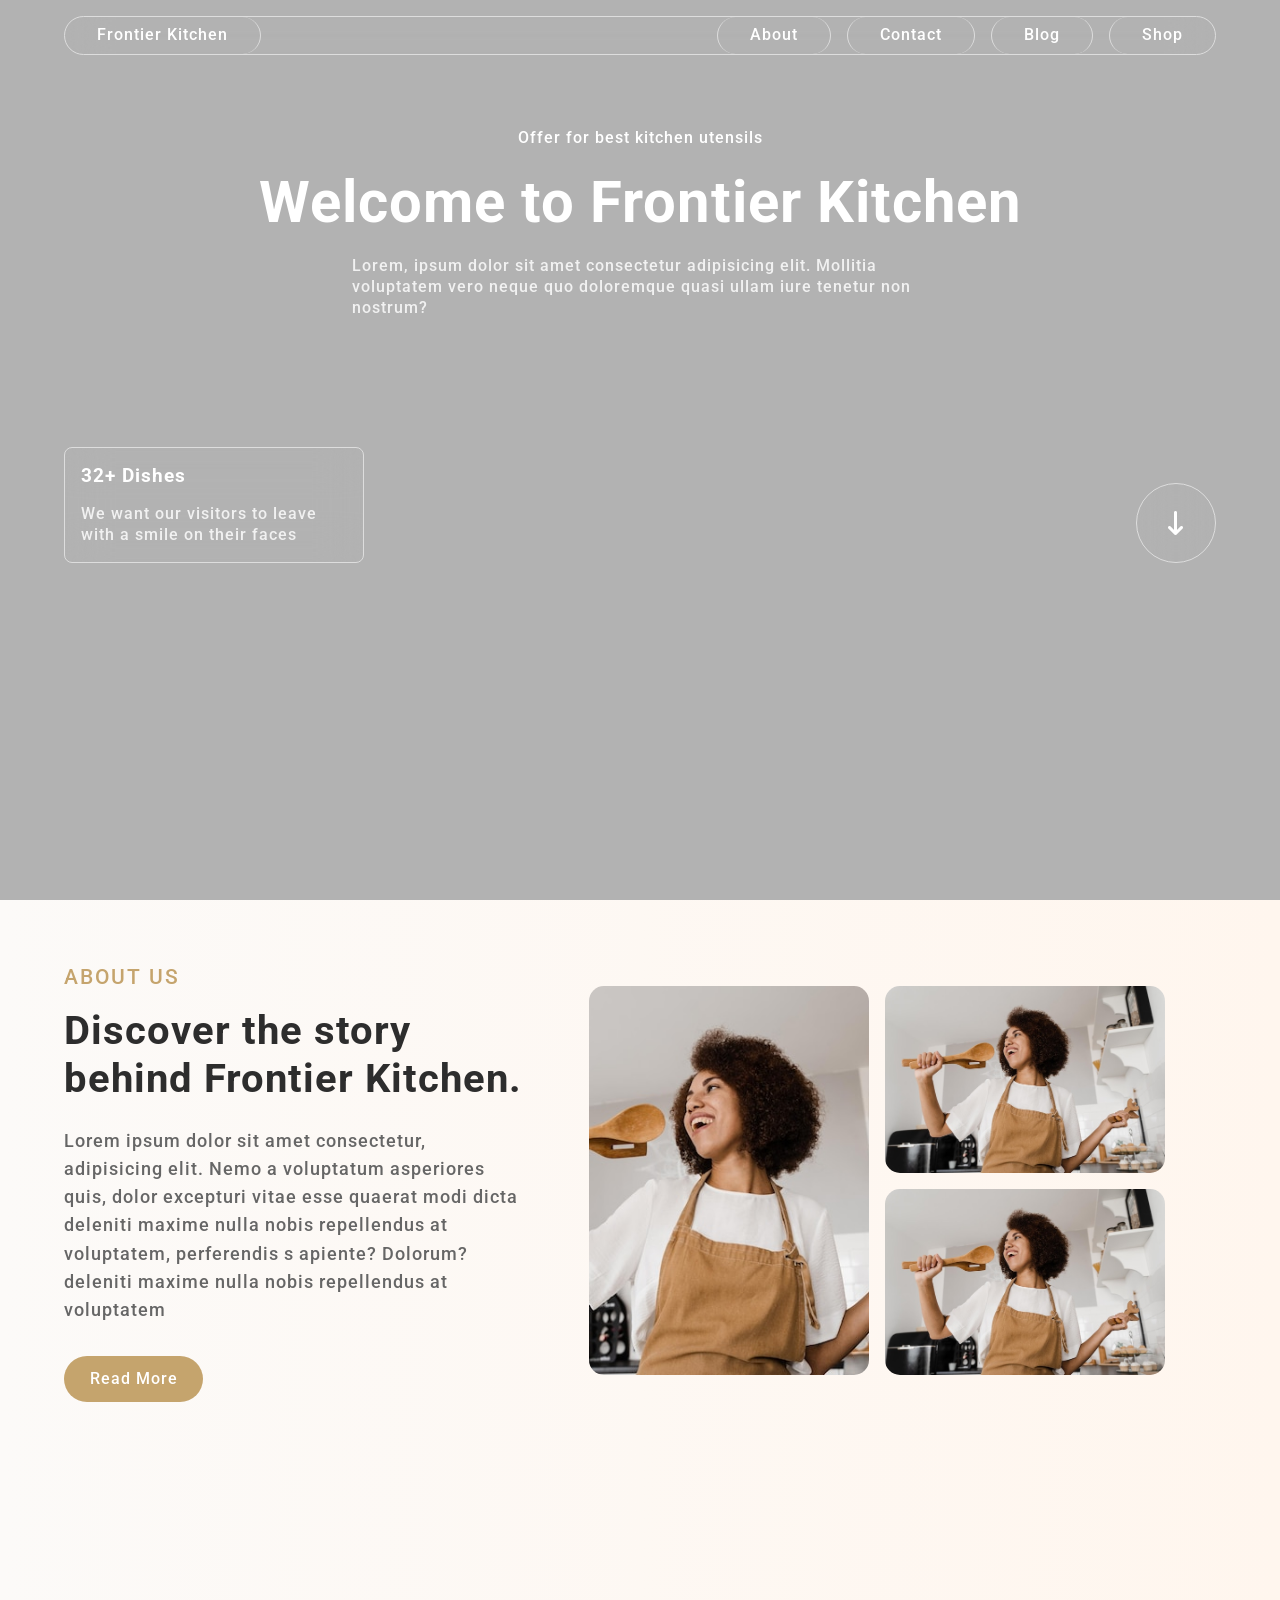
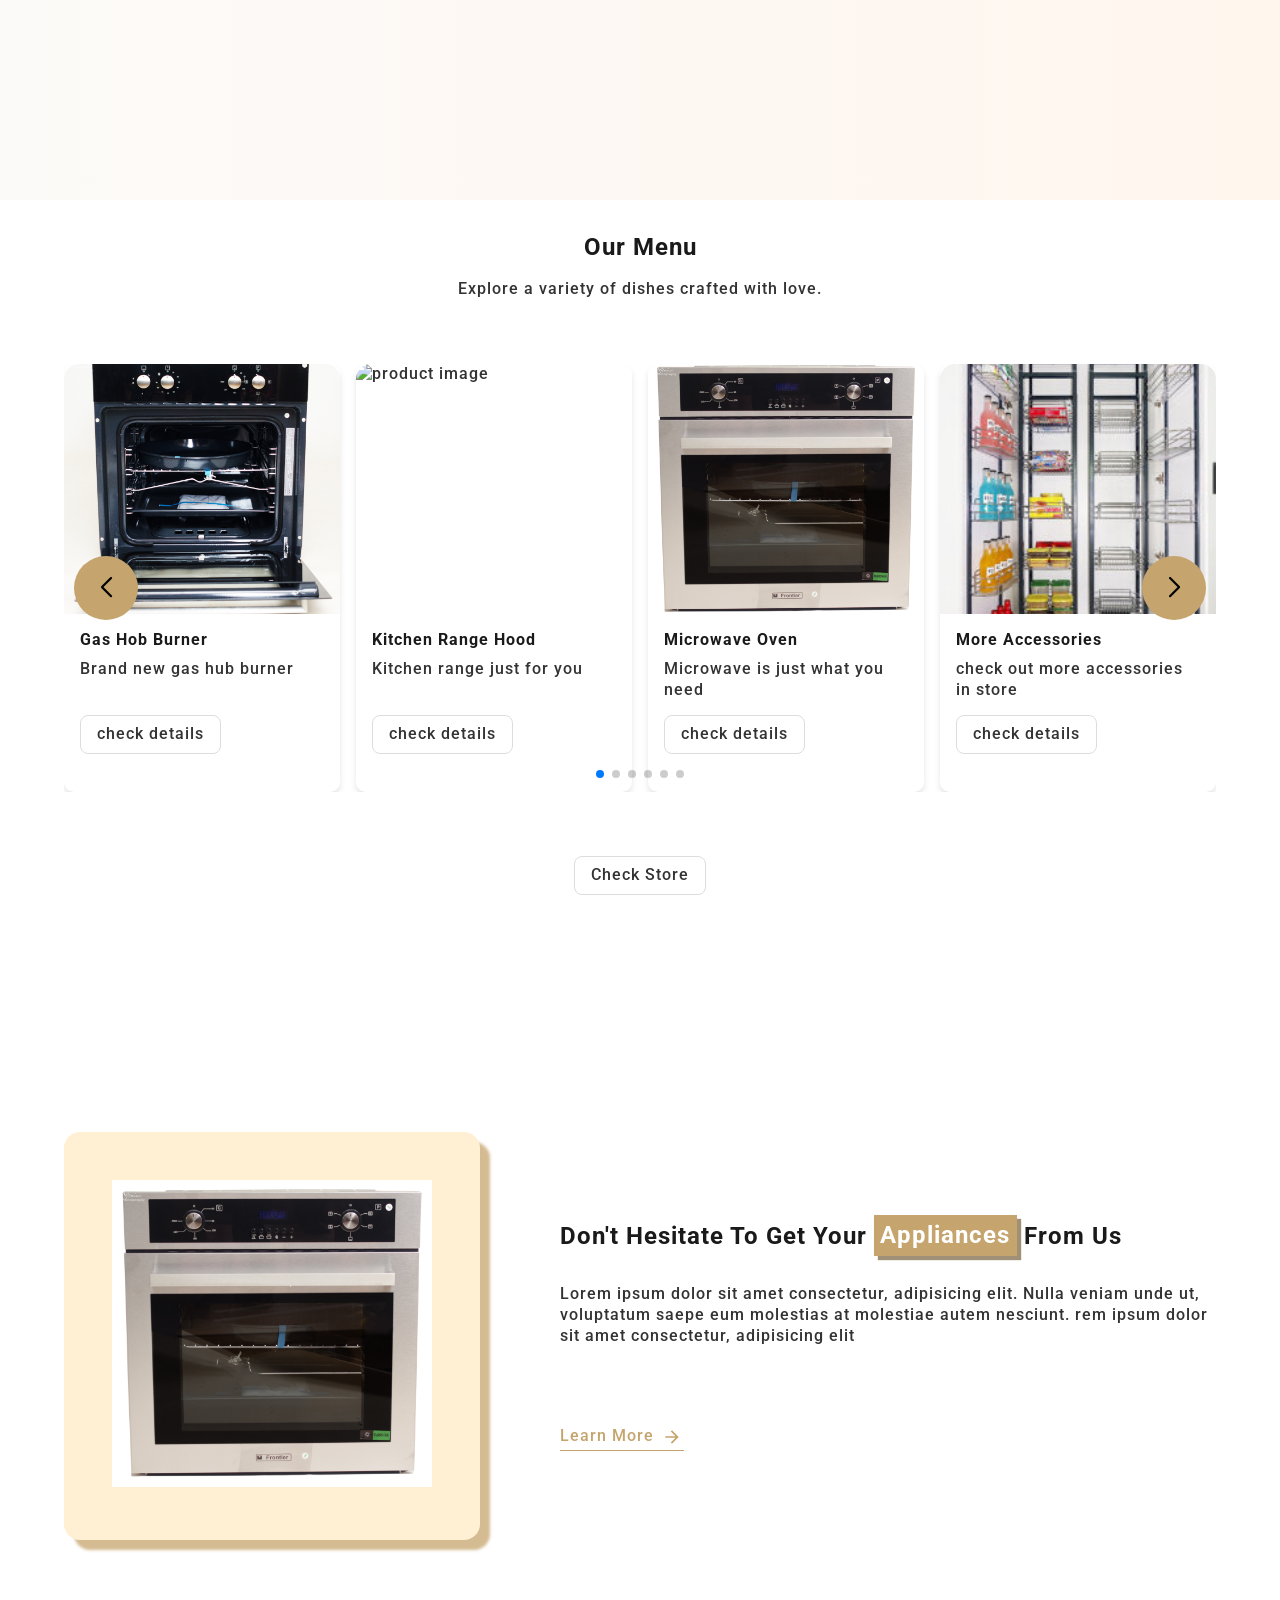
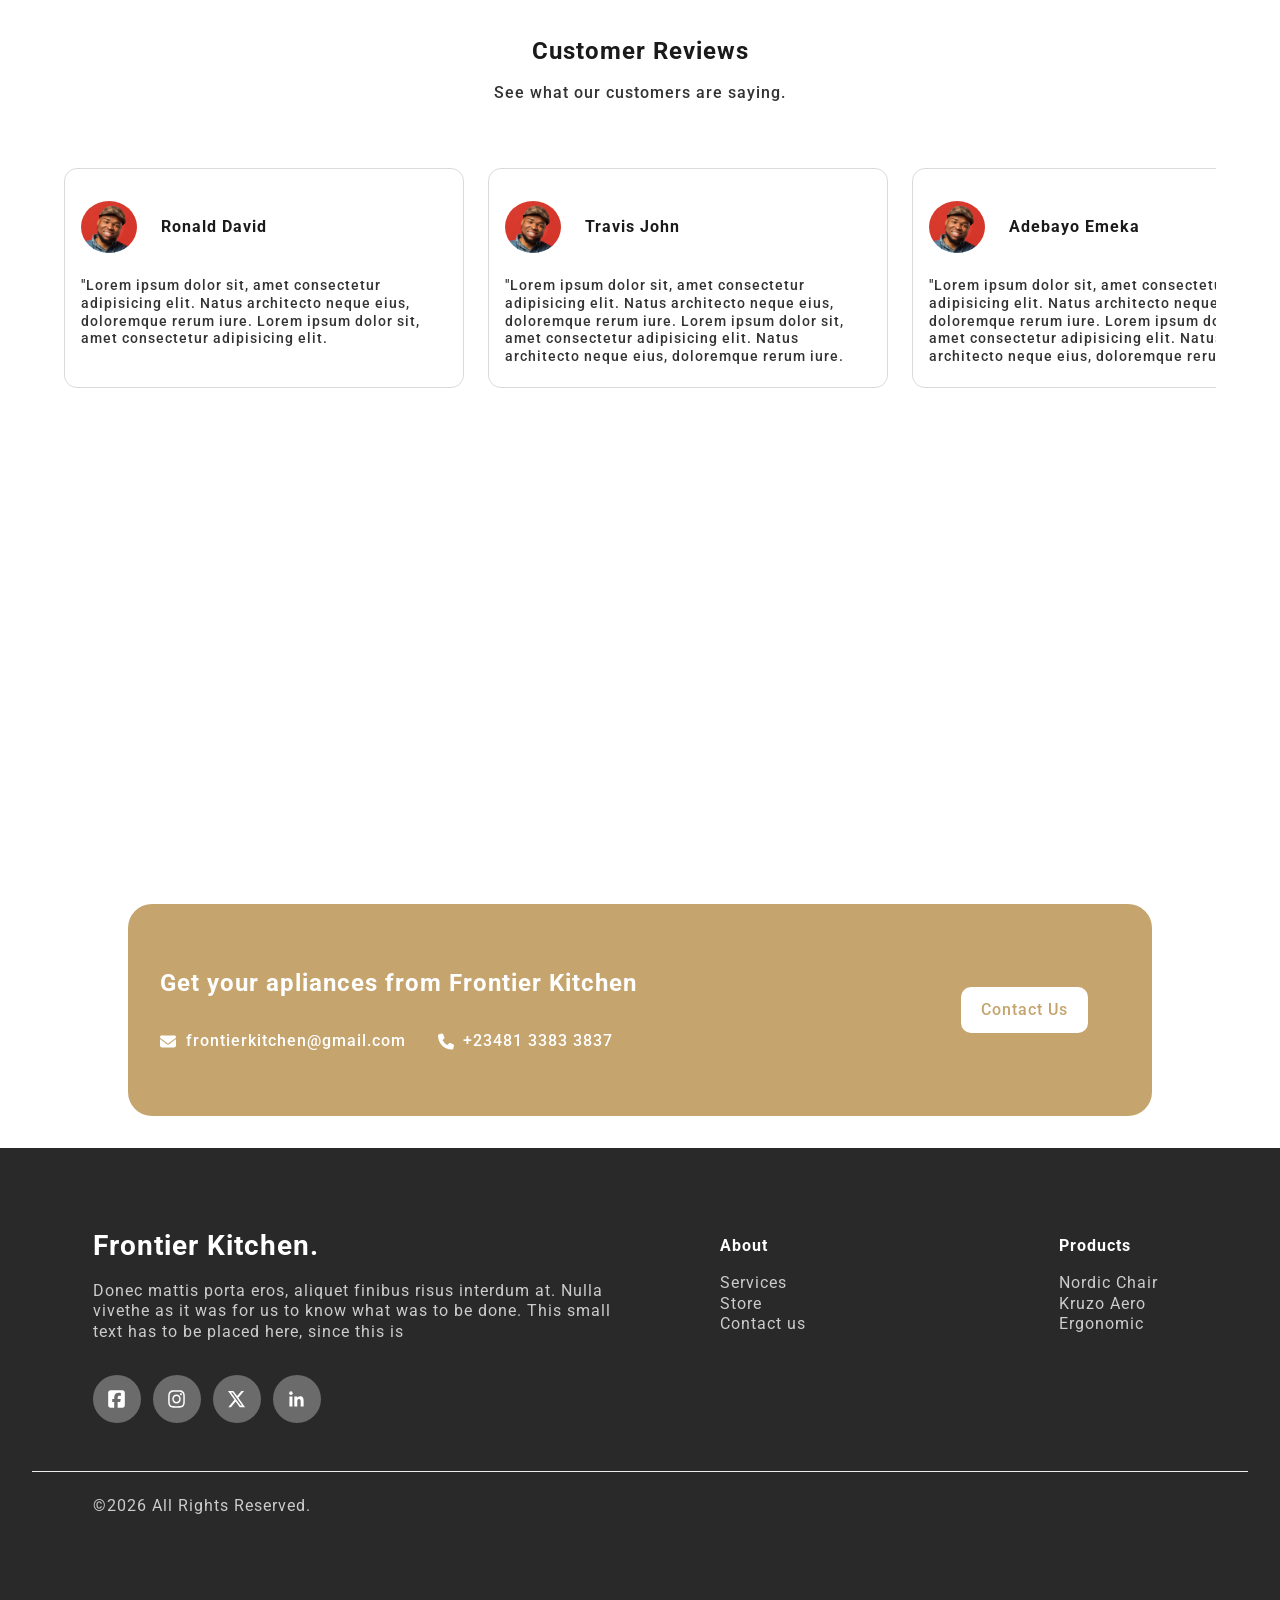
==== index.html @ df3591d7 "/" ====
<!DOCTYPE html>
<html lang="en">

<head>
  <meta charset="UTF-8" />
  <meta name="viewport" content="width=device-width, initial-scale=1.0" />
  <title>Frontier Kitchen</title>

  <link rel="stylesheet" href="https://cdnjs.cloudflare.com/ajax/libs/font-awesome/6.6.0/css/all.min.css" />
  <link rel="stylesheet" href="https://cdn.jsdelivr.net/npm/swiper@10/swiper-bundle.min.css" />
  <link rel="stylesheet" href="css/main.css" />
</head>

<body>
  <!-- Header Section -->
  <header id="header">
    <div class="container">
      <div class="logo">Frontier Kitchen</div>

      <ul class="nav">
        <li><a href="#">About</a></li>
        <li><a href="#">Contact</a></li>
        <li><a href="#">Blog</a></li>
        <li><a href="#">Shop</a></li>
      </ul>

      <div class="menu_btn"><i class="fas fa-bars"></i></div>
    </div>
  </header>

  <!-- Hero Section -->
  <section id="hero">
    <div class="container">
      <span>Offer for best kitchen utensils</span>
      <h1>Welcome to Frontier Kitchen</h1>
      <p>Lorem, ipsum dolor sit amet consectetur adipisicing elit. Mollitia voluptatem vero neque quo doloremque quasi
        ullam iure tenetur non nostrum?</p>
    </div>

    <video class="hero_video" src="/assets/hero_video.mp4" autoplay loop muted></video>

    <div class="hero_bottom_fix">
      <div class="container">
        <div class="card">
          <h3>32+ Dishes</h3>
          <p>We want our visitors to leave with a smile on their faces</p>
        </div>

        <a href="#about" class="scroll_down">
          <i class="fas fa-arrow-down-long"></i>
        </a>
      </div>
    </div>
    </div>
  </section>

  <!-- About Us Section -->
  <section id="about">
    <div class="container about-box flex">
      <div class="about-info">
        <div class="heading_">
          <h2>About Us</h2>
          <h3>Discover the story behind Frontier Kitchen.</h3>
        </div>
        <p> Lorem ipsum dolor sit amet consectetur, adipisicing elit. Nemo a voluptatum
          asperiores quis, dolor excepturi vitae esse quaerat modi dicta
          deleniti maxime nulla nobis repellendus at voluptatem, perferendis s
          apiente? Dolorum? deleniti maxime nulla nobis repellendus at voluptatem </p>
        <a href="#" class="cta-btn">Read More</a>
      </div>
      <div class="about_img">
        <div class="img-container">
          <img src="assets/about-img.jpg" class="abt-1" alt="">
          <img src="assets/about-img.jpg" class="abt-2" alt="">
          <img src="assets/about-img.jpg" class="abt-3" alt="">
        </div>
      </div>
    </div>
  </section>

  <!-- First Menu Section -->
  <section id="menu">
    <div class="container">
      <div class="heading_section">
        <h2>Our Menu</h2>
        <p>Explore a variety of dishes crafted with love.</p>
        <span class="menu_line">
        </span>
      </div>

      <div class="swiper product_lists">
        <div class="swiper-wrapper">
          <div class="swiper-slide product">
            <div class="product_image">
              <img src="/assets/gashubburner.jpg" alt="product image">

            </div>
            <div class="product_details">
              <h4>gas hob burner</h4>
              <p>Brand new gas hub burner</p>
              <a href="#" class="btn">check details</a>
            </div>
          </div>
          <div class="swiper-slide product">
            <div class="product_image">
              <img src="/assets/kitchenranagehood.jpg" alt="product image">

            </div>
            <div class="product_details">
              <h4>kitchen range hood</h4>
              <p>Kitchen range just for you</p>
              <a href="#" class="btn">check details</a>
            </div>
          </div>
          <div class="swiper-slide product">
            <div class="product_image">
              <img src="/assets/microwaveoven.jpg" alt="product image">

            </div>
            <div class="product_details">
              <h4>microwave oven</h4>
              <p>Microwave is just what you need</p>
              <a href="#" class="btn">check details</a>
            </div>
          </div>
          <div class="swiper-slide product">
            <div class="product_image">
              <img src="/assets/moreaccessories.jpg" alt="product image">

            </div>
            <div class="product_details">
              <h4>More Accessories</h4>
              <p>check out more accessories in store</p>
              <a href="#" class="btn">check details</a>
            </div>
          </div>
          <div class="swiper-slide product">
            <div class="product_image">
              <img src="/assets/moreaccessories.jpg" alt="product image">

            </div>
            <div class="product_details">
              <h4>More Accessories</h4>
              <p>check out more accessories in store</p>
              <a href="#" class="btn">check details</a>
            </div>
          </div>
          <div class="swiper-slide product">
            <div class="product_image">
              <img src="/assets/moreaccessories.jpg" alt="product image">

            </div>
            <div class="product_details">
              <h4>More Accessories</h4>
              <p>check out more accessories in store</p>
              <a href="#" class="btn">check details</a>
            </div>
          </div>
        </div>
        <!-- navigation arrows (optional) -->
        <div class="swiper-button-prev"></div>
        <div class="swiper-button-next"></div>
        <!-- pagination dots (optional) -->
        <div class="swiper-pagination"></div>
      </div>
    </div>
    <div class="store-link flex">
      <a href="">Check Store</a>
    </div>
  </section>
<!-- ... -->
<div class="close-sale-contain flex center">
  <div class="close-sale flex center">
<div class="sale-img">
<img src="/assets/microwaveoven.jpg" alt="">
</div>
<div class="sale-info">
<h2>Don't hesitate to get your <span class="txt-style">appliances</span> from us</h2>
<p>Lorem ipsum dolor sit amet consectetur, adipisicing elit.
 Nulla veniam unde ut, 
voluptatum saepe eum molestias at molestiae autem nesciunt.
rem ipsum dolor sit amet consectetur, adipisicing elit</p>
<a href="" class="sale-link ">Learn More 
<svg xmlns="http://www.w3.org/2000/svg" height="20px" viewBox="0 -960 960 960" width="24px" fill="#C5A46D"><path d="M647-440H160v-80h487L423-744l57-56 320 320-320 320-57-56 224-224Z"/></svg>
</a>
</div>
</div>
</div>
<!-- ... -->
  <!-- Testimonials Section -->
  <section id="testimonials">
    <div class=" testimonial-box container">
      <div class="heading_section">
        <h2>Customer Reviews</h2>
        <p>See what our customers are saying.</p>
      </div>
      <div class="review-container flex">
        <div class="scrolling-wrapper">
          <div class="review-card">
            <div class="review-bio center flex">
              <img src="/assets/test-1.jpg" alt="">
              <h4>Ronald David</h4>
              <!-- <p>CEO, Founder XYZ Inc</p> -->
            </div>
            <p>
              "Lorem ipsum dolor sit, amet consectetur adipisicing elit.
              Natus architecto neque eius, doloremque rerum iure.
              Lorem ipsum dolor sit, amet consectetur adipisicing elit.
            </p>
          </div>
          <div class="review-card">
            <div class="review-bio center flex">
              <img src="/assets/test-1.jpg" alt="">
              <h4>Travis John</h4>
              <!-- <p>CEO, Founder XYZ Inc</p> -->
            </div>
            <p>
              "Lorem ipsum dolor sit, amet consectetur adipisicing elit.
              Natus architecto neque eius, doloremque rerum iure.
              Lorem ipsum dolor sit, amet consectetur adipisicing elit.
              Natus architecto neque eius, doloremque rerum iure.

            </p>
          </div>
          <div class="review-card">
            <div class="review-bio center flex">
              <img src="/assets/test-1.jpg" alt="">
              <h4>Adebayo Emeka</h4>
              <!-- <p>CEO, Founder XYZ Inc</p> -->
            </div>
            <p>
              "Lorem ipsum dolor sit, amet consectetur adipisicing elit.
              Natus architecto neque eius, doloremque rerum iure.
              Lorem ipsum dolor sit, amet consectetur adipisicing elit.
              Natus architecto neque eius, doloremque rerum iure.

            </p>
          </div>
        </div>
      </div>
    </div>
  </section>

  <div class="call-to-action flex ">
    <div class="callto-container flex center">
      <div>
        <h3>Get your apliances from Frontier Kitchen</h3>
        <div class="cta-info flex">
          <div class="flex">
            <img src="/assets//envelope.svg" alt="mail">
            frontierkitchen@gmail.com
          </div>
          <div class="flex">
            <img src="/assets//phone.svg" alt="phonedial">
            +23481 3383 3837
          </div>
        </div>
      </div>

      <div class="cta-contact">
        <a href="">Contact Us</a>
      </div>
    </div>
  </div>

  <!-- Footer Section -->

<section id="footer">
  <!-- Main Footer Content -->
  <div class="footer-main">
    <div class="container ">
      <!-- Brand & Description -->
      <div class="footer-container flex wrap center">
        <div class="footer-brand"> 
          <h2>Frontier Kitchen.</h2>
          <p>Donec mattis porta eros, aliquet finibus risus interdum at.
            Nulla vivethe as it was for us to know what was to be done.
            This small text has to be placed here, since this is</p>
        </div>
  
        <!-- Link Columns -->
        <div class="foot-links flex wrap">
          <div class="footer-column">
            <h4>About</h4>
            <ul>
              <li><a href="#">Services</a></li>
              <li><a href="#">Store</a></li>
              <li><a href="#">Contact us</a></li>
            </ul>
          </div>
          <div class="footer-column">
            <h4>Products</h4>
            <ul>
              <li><a href="#">Nordic Chair</a></li>
              <li><a href="#">Kruzo Aero</a></li>
              <li><a href="#">Ergonomic</a></li>
            </ul>
          </div>
        </div>
      </div>
      <div class="social-links">
      <a href="#" class="flex center"><img src="/assets/fb.svg" alt="Facebook"></a>
      <a href="#" class="flex center"><img src="/assets/ig.svg" alt="Instagram"></a>
      <a href="#" class="flex center"><img src="/assets/x-twitter.svg" alt="Twitter"></a>
      <a href="#" class="flex center"><img src="/assets/icon-lk.svg" alt="LinkedIn"></a>
    </div>
    </div>
    
  </div>

  <!-- Bottom Legal Bar -->
  <div class="footer-bottom">
    <div class="container bottom-wrapper">
      <p>©<span id="year">2022</span> All Rights Reserved.</p>
      <!-- <div class="legal-links">
        <a href="#">Terms & Conditions</a>
        <a href="#">Privacy Policy</a>
      </div> -->
    </div>
  </div>
  </section>

  <script src="https://cdn.jsdelivr.net/npm/swiper@10/swiper-bundle.min.js"></script>
  <script src="js/main.js"></script>
</body>

</html>
---- css/main.css ----
@import url("https://fonts.googleapis.com/css2?family=Roboto:ital,wght@0,100;0,300;0,400;0,500;0,700;0,900;1,100;1,300;1,400;1,500;1,700;1,900&display=swap");

:root {
  /* Colors */
  --primary: #c5a46d;
  --light-color: #f1f1f1;
  --ltbrwn: #ffefd3;
  /* Light grey for backgrounds */
  --text-color-h: #1a1a1a;
  /* Darker grey for headers */
  --text-color-p: #333333;
  /* Body text color */
  --white-color: #fff;
  /* White for contrasting text */
  /* Typography */
  --font-family: "Roboto", sans-serif;
  --font-size-sm: 14px;
  --font-size-nm: 16px;
  /* Base font size */
  --font-size-md: 24px;
  --font-size-lg: 38px;
  --font-size-xl: 58px;
  --line-height: 1.3;
  /* Comfortable reading */
  /* Spacing */
  --spacing-h: 0.5rem;
  --spacing: 1rem;
  --spacing-2x: 2rem;
  --spacing-3x: 3rem;
  --spacing-4x: 4rem;
  --spacing-s: 8rem;
  /* Border */
  --border: 1px solid #dddddd;
  --border-radius: 8px;
  --border-radius-r: 32px;
  /* Transition */
  --transition: all 0.5s ease;
}

/* Global Reset */
* {
  margin: 0;
  padding: 0;
  box-sizing: border-box;
  list-style: none;
}

html {
  font-size: 100%;
}

body {
  font-family: var(--font-family);
  font-size: var(--font-size-nm);
  line-height: var(--line-height);
  color: var(--text-color-p);
  font-weight: 500;
  scroll-behavior: smooth;
  letter-spacing: 1px;
  overflow-x: hidden;
}

/* Global Elements */
h1,
h2,
h3,
h4,
h5,
h6 {
  color: var(--text-color-h);
}

h1 {
  font-size: var(--font-size-xl);
}

.flex {
  display: flex;
}

.center {
  align-items: center;
}

.wrap {
  flex-wrap: wrap;
}

img {
  width: 100%;
}
.txt-style{
  color: #fff;
  background: var(--primary);
  box-shadow: 4px 4px 1px 0px rgba(128, 107, 71, 0.75);
  padding: .4rem;
}
.heading_section {
  text-align: center;
  margin-bottom: var(--spacing-4x);
}

.heading_section h2 {
  margin-bottom: var(--spacing);
}

/* Links */
a {
  color: var(--primary-color);
  text-decoration: none;
  transition: color var(--transition-speed);
}

a:hover {
  color: var(--accent-color);
}

.btn {
  padding: var(--spacing-h) var(--spacing);
  border: var(--border);
  border-radius: var(--border-radius);
  display: inline-block;
  transition: var(--transition);
}

.btn:hover {
  background-color: var(--primary);
  color: var(--white-color);
}

/* Section Styles */
section {
  padding-block: var(--spacing-2x);
  min-height: 100vh;
}

.container {
  width: 90%;
  margin: 0 auto;
}

/* Header Styles */
header {
  padding-block: var(--spacing);
  position: fixed;
  top: 0;
  right: 0;
  left: 0;
  z-index: 999;
  color: var(--white-color);
  transition: var(--transition);
}

header.hidden {
  top: -100%;
}

header.active {
  color: var(--text-color-h);
  background-color: var(--white-color);
  box-shadow: 0 4px 6px rgba(0, 0, 0, 0.1);
}

header .container {
  display: flex;
  align-items: center;
  justify-content: space-between;
  border: var(--border);
  border-radius: var(--border-radius-r);
  -webkit-backdrop-filter: blur(22px);
  backdrop-filter: blur(22px);
}

header .container .logo {
  border-right: var(--border);
  border-radius: var(--border-radius-r);
  padding: var(--spacing-h) var(--spacing-2x);
}

header .container ul {
  display: flex;
  gap: var(--spacing);
}

header .container ul li {
  padding: var(--spacing-h) var(--spacing-2x);
  border-right: var(--border);
  border-left: var(--border);
  border-radius: var(--border-radius-r);
  cursor: pointer;
}

header .container ul li:last-child {
  border-right: none;
}

header .container .menu_btn {
  display: none;
}

section#hero {
  text-align: center;
  color: var(--white-color);
  padding: var(--spacing-s) 0 var(--spacing);
  position: relative;
  z-index: 1;
}

section#hero::after {
  content: "";
  position: absolute;
  width: 100%;
  height: 100%;
  top: 0;
  left: 0;
  background: rgba(0, 0, 0, 0.3);
  z-index: -1;
}

section#hero .hero_video {
  position: absolute;
  top: 0;
  left: 0;
  width: 100%;
  height: 100%;
  -o-object-fit: cover;
  object-fit: cover;
  -o-object-position: center;
  object-position: center;
  z-index: -2;
}

section#hero .container h1 {
  color: var(--white-color);
  margin-block: var(--spacing);
}

section#hero .container>p {
  width: 50%;
  margin: 0 auto;
  text-align: left;
  color: var(--light-color);
}

section#hero .hero_bottom_fix {
  margin-top: var(--spacing-s);
}

section#hero .hero_bottom_fix .container {
  display: flex;
  align-items: flex-end;
  justify-content: space-between;
}

section#hero .hero_bottom_fix .container .card {
  padding: var(--spacing);
  border: var(--border);
  border-radius: var(--border-radius);
  -webkit-backdrop-filter: blur(22px);
  backdrop-filter: blur(22px);
  text-align: left;
  width: 300px;
  -webkit-user-select: none;
  -moz-user-select: none;
  user-select: none;
}

section#hero .hero_bottom_fix .container .card h3 {
  color: var(--white-color);
  margin-bottom: var(--spacing);
}

section#hero .hero_bottom_fix .container .card p {
  color: var(--light-color);
}

section#hero .hero_bottom_fix .container .scroll_down {
  display: grid;
  place-content: center;
  width: 80px;
  height: 80px;
  border: var(--border);
  border-radius: 100%;
  -webkit-backdrop-filter: blur(22px);
  backdrop-filter: blur(22px);
  cursor: pointer;
  font-size: var(--font-size-md);
}

/* About Section */
#about {
  background: linear-gradient(to right, #fcfaf8, #fff6ee);
  padding: 4rem 0;
}

.about-box {
  gap: 4rem;
  align-items: center;
}

.about-info {
  width: 40%;
  position: relative;
}

.heading_ h2 {
  font-size: 1.3rem;
  font-weight: 500;
  color: #C5A46D;
  text-transform: uppercase;
  letter-spacing: 2px;
  margin-bottom: 1rem;
}

.heading_ h3 {
  font-size: 2.5rem;
  line-height: 1.2;
  margin-bottom: 1.5rem;
  color: #2D2D2D;
}

.about-info p {
  font-size: 1.1rem;
  line-height: 1.6;
  color: #666;
  margin-bottom: 2rem;
}

.cta-btn {
  display: inline-block;
  padding: .8rem 1.6rem;
  background-color: #C5A46D;
  color: white;
  text-decoration: none;
  border-radius: 30px;
  transition: all 0.3s ease;
  position: relative;
  overflow: hidden;
}

.cta-btn::after {
  content: '';
  position: absolute;
  top: 0;
  left: -100%;
  width: 100%;
  height: 100%;
  background: linear-gradient(90deg,
      transparent,
      rgba(255, 255, 255, 0.4),
      transparent);
  transition: 0.5s;
}

.cta-btn:hover {
  background-color: #B08F5E;
  transform: translateY(-2px);
  box-shadow: 0 5px 15px rgba(0, 0, 0, 0.1);
}

.cta-btn:hover::after {
  left: 100%;
}

.about_img {
  width: 50%;
  position: relative;
  min-height: 400px;
}

.img-container {
  display: grid;
  grid-template-columns: repeat(2, 1fr);
  gap: 1rem;
  height: 100%;
}

.abt-1 {
  grid-row: 1 / 3;
  grid-column: 1;
  height: 100%;
  border-radius: 15px;
  object-fit: cover;
  transition: transform 0.3s ease;
}

.abt-2,
.abt-3 {
  height: 100%;
  border-radius: 15px;
  object-fit: cover;
  transition: transform 0.3s ease;
}

.abt-2 {
  grid-row: 1;
  grid-column: 2;
}

.abt-3 {
  grid-row: 2;
  grid-column: 2;
}

.img-container:hover img:not(:hover) {
  transform: scale(0.98);
  opacity: 0.9;
}

.img-container img:hover {
  transform: scale(1.02);
  box-shadow: 0 10px 20px rgba(0, 0, 0, 0.1);
  z-index: 1;
}

/* #about{
  background: linear-gradient(to right, #fcfaf8, #fff6ee);
} */

section#menu .product_lists {
  /* display: grid;
  grid-template-columns: repeat(4, 1fr);
  gap: var(--spacing-2x); */
  display: block;
}

.product_lists .swiper-slide {
  width: auto;
  /* let Swiper set the slide width */
  flex-shrink: 0;
  /* don’t let slides collapse */
  box-sizing: border-box;
}

section#menu .product_lists .product {
  box-shadow: 0 4px 6px rgba(0, 0, 0, 0.1);
  border-radius: 10px;
}

section#menu .product_lists .product .product_image {
  height: 250px;
  overflow: hidden;
  border-top-right-radius: 15px;
  border-top-left-radius: 15px;
}

section#menu .product_lists .product .product_image:hover img {
  transform: scale(1.1);
}

section#menu .product_lists .product .product_image img {
  height: 100%;
  -o-object-fit: cover;
  object-fit: cover;
  transition: var(--transition);
}

section#menu .product_lists .product .product_details {
  padding: var(--spacing);
}

section#menu .product_lists .product .product_details h4 {
  text-transform: capitalize;
}

section#menu .product_lists .product .product_details p {
  margin: var(--spacing-h) 0 var(--spacing);
  height: 40px;
}

.product_details .btn {
  margin-bottom: 1.4rem !important;
}

.swiper-button-prev,
.swiper-button-next {
  color: black;
  background: var(--primary);
  padding: 2rem;
  border-radius: 50%;
}

.swiper-button-next:after,
.swiper-button-prev:after {
  font-size: 1.25rem;
  font-weight: 700;
}

.store-link {
  align-items: center;
  justify-content: center;
  margin-top: 4rem;
}

.store-link a {
  border: var(--border);
  border-radius: var(--border-radius);
  padding: var(--spacing-h) var(--spacing);

}

/* TESTIMONIAL */
.review-container {
  overflow: hidden;
  position: relative;
  gap: 1.5rem;
}

.scrolling-wrapper {
  display: flex;
  align-items: center;
  /* no wrapping, prevent shrinking */
  flex-wrap: nowrap;
  gap: 1.5rem;
  /* same gap you had */
  animation: scroll-left 20s linear infinite;
}

.review-card {
  justify-content: center;
  max-width: 400px;
  border: 1px solid rgb(219, 219, 219);
  padding: 1rem;
  border-radius: 13px;
  height: 220px;
}

.review-bio {
  margin-top: 1rem;
  gap: 1.5rem;
}

.review-card h4 {
  font-size: 1rem;
}

.review-card p {
  margin-top: 1.5rem;
  font-size: .85rem;
}

.review-bio img {
  width: 3.5rem;
  border-radius: 50%;
}

/* ensure each card doesn’t shrink and keeps its width */
.scrolling-wrapper .review-card {
  flex-shrink: 0;
}

@keyframes scroll-left {
  0% {
    transform: translateX(0);
  }

  100% {
    transform: translateX(-50%);
  }
}
.close-sale-contain{
  justify-content: center;
  margin-bottom: 4rem;
  margin-top: 2rem;
}
.close-sale{
gap: 5rem;
width: 90%;
}
.close-sale h2{
margin-bottom: 2rem;
text-transform: capitalize;
} 
.sale-img{
padding: 3rem;
background: var(--ltbrwn);
box-shadow: 10px 10px 3px 0px rgba(197,164,109,0.75);
border-radius: 1rem;
/* width: 50%; */
}
.sale-img img{
width: 20rem;
}
.sale-info p{
  margin-bottom: 3rem;
}
.sale-link{
  color: var(--primary);
  margin-top: 2rem;
  padding-bottom: .2rem;
  border-bottom: 1px solid var(--primary);
  gap: .4rem;
  display: inline-flex;
  align-items: center;
}


/* CALL TO ACTION */
.call-to-action {
  width: 100%;
  justify-content: center;
  margin-bottom: 2rem;
}

.callto-container {
  background: var(--primary);
  color: #fff;
  padding: 4rem 2rem;
  width: 80%;
  justify-content: space-between;
  border-radius: 1.5rem;
}

.callto-container h3 {
  color: #fff;
  margin-bottom: 2rem;
  font-size: 1.5rem;
}

.cta-info {
  gap: 2rem;
}

.cta-info img {
  width: 1rem;
  margin-right: .6rem;
}

.cta-contact {
  color: var(--primary);
  background: #fff;
  padding: .8rem 1.25rem;
  border-radius: 10px;
  margin-right: 2rem;
}


/* FOOTER */
section#footer {
  background-color: #292929;
  padding: var(--spacing-2x);
  color: #cccccc;
  min-height: 70vh;
  font-weight: 400;
}

section#footer h2 {
  color: var(--white-color);
}

section#footer h4 {
  color: var(--white-color);
  margin-bottom: 1rem;
}

.footer-brand h2 {
  font-size: 1.75rem;
  margin-bottom: 1rem;
}

.footer-main {
  padding: 3rem 0;
}

.footer-container {
  gap: 5rem;
}

.footer-brand {
  width: 50%;
}

.footer-brand img {
  width: 1.2rem;
}

.foot-links {
  justify-content: space-between;
  width: 40%;
}

.footer-bottom {
  border-top: 1px solid #eee;
  padding: 1.5rem 0;
}

.social-links {
  display: flex;
  gap: 0.75rem;
  margin-top: 2rem;
}

.social-links a {
  width: 3rem;
  height: 3rem;
  background: #6b6b6b;
  border-radius: 50%;
  justify-content: center;
}

.social-links img {
  /* margin-right: 1rem; */
  width: 1.2rem;
  height: 1.2rem;
}

.bottom-wrapper {
  display: flex;
  justify-content: space-between;
  align-items: center;
}

.legal-links a {
  margin-left: 1rem;
  font-size: .9rem;
  text-decoration: none;
}


/* ===================================== */
/* Responsive Design */
/* ===================================== */
/* For tablets and large mobile devices */

@media (max-width: 992px) {
  .about-box {
    flex-direction: column;
    gap: 2rem;
  }

  .about-info,
  .about_img {
    width: 100%;
  }

  .about_img {
    min-height: 300px;
  }

  .heading_ h3 {
    font-size: 2rem;
  }
  .sale-img img {
    width: 12rem;
}
}

@media (max-width: 868px) {
  .callto-container h3 {
    font-size: 1.2rem;
  }
  .sale-info p {
    margin-bottom: 0rem;
}
  .cta-info {
    flex-direction: column;
    gap: 1.5rem;
  }
}

@media (max-width: 768px) {
  h1 {
    font-size: var(--font-size-lg);
  }

  /* Header Styles */
  header .container ul {
    display: none;
  }

  header .container .menu_btn {
    display: block;
    border-left: var(--border);
    border-radius: var(--border-radius-r);
    padding: var(--spacing-h) var(--spacing-2x);
  }

  section#hero {
    text-align: left;
    display: block;
    padding-bottom: var(--spacing-2x);
  }

  section#hero .container h1 {
    margin-bottom: var(--spacing-2x);
  }

  section#hero .container>p {
    width: 100%;
  }

  section#hero .hero_bottom_fix {
    margin-top: var(--spacing-4x);
  }

  section#hero .hero_bottom_fix .container {
    flex-direction: column;
    align-items: center;
    gap: var(--spacing-3x);
  }

  section#hero .hero_bottom_fix .container .card {
    padding: var(--spacing);
    width: 100%;
  }

  section#hero .hero_bottom_fix .container .scroll_down {
    width: 60px;
    height: 60px;
  }

  /* about */
  .about-inner {
    display: block;
  }

  .about-inner p {
    width: 100%;
    font-weight: 400;
  }

  .about-img {
    margin-top: 1.5rem;
    width: 100%;
  }

  .about-img img {
    width: 100%;
  }

  .img-container {
    grid-template-columns: 1fr;
  }

  .abt-1 {
    grid-row: 1;
    grid-column: 1;
    height: 300px;
  }

  .abt-2,
  .abt-3 {
    display: none;
  }

  .swiper-button-prev,
  .swiper-button-next {
    padding: 1.2rem;
    border-radius: 50%;
  }

  .swiper-button-next:after,
  .swiper-button-prev:after {
    font-size: .8rem;
  }

  .close-sale {
    flex-direction: column;
}
.sale-img {
  padding: 3rem;
  max-width: 75%;
  height: auto;
}
.sale-img img {
  width: 100%;
  height: auto;
  object-fit: contain;
}
.close-sale h2 {
 line-height: 2.5rem;
}
  .callto-container {
    padding: 3rem 2rem;
    width: 90%;
    flex-wrap: wrap;
  }

  .cta-info {
    gap: 1rem;
  }

  .cta-contact {
    font-size: .9rem;
    padding: .7rem 1rem;
    border-radius: 10px;
    margin-right: 0rem;
  }

  .footer-brand {
    width: 100%;
  }

  .foot-links {
    width: 95%;
  }
}

/* For mobile devices */
@media (max-width: 480px) {
  .about-info p {
    font-size: .9rem;
  }

  .heading_ h3 {
    font-size: 1.5rem;
  }

  .cta-btn {
    font-size: .8rem;
    padding: .6rem 1.3rem;
  }

  .swiper-button-prev,
  .swiper-button-next {
    width: 2rem !important;
    height: 2rem !important;
  }

  .product_details p {
    font-size: .9rem;
  }

  .review-bio img {
    width: 3rem;
  }

  .review-card h4 {
    font-size: .9rem;
  }

  .review-card p {
    font-weight: 400;
  }
  .sale-img {
    padding: 1.6rem;
    max-width: 95%;
  }
  .close-sale {
    gap: 3rem;
  }
  .close-sale h2{
    font-size: 1rem;
    width: 85%;
    gap: 3rem;
    margin-bottom: 1rem;
  }
  .close-sale h2 {
    line-height: 1.5rem;
}
.txt-style {
  padding: .2rem;
}
  .sale-info p {
    font-size: .85rem;
  }
  .sale-info a{
    font-size: .9rem;
  }
  .callto-container {
    padding: 1.6rem;
    width: 95%;
  }

  .callto-container h3 {
    margin-bottom: 1.5rem;
  }

  .cta-info {
    gap: .5rem;
    font-size: .85rem;
  }

  .cta-contact {
    margin-top: 1.5rem;
    font-size: .85rem;
    padding: .6rem .8rem
  }

  .callto-container h3 {
    font-size: 1rem;
  }

  .foot-links {
    gap: 1rem;
  }

  section#footer h4 {
    margin-bottom: .5rem;
  }

  .footer-container {
    gap: 3rem;
  }

  .footer-brand h2 {
    font-size: 1.3rem;
  }

  .footer-container p,
  .footer-column {
    font-size: .9rem;
  }

  .footer-bottom {
    font-size: .825rem;
  }

  .social-links a {
    width: 2.5rem;
    height: 2.5rem;
  }

  .social-links img {
    /* margin-right: 1rem; */
    width: 1rem;
    height: 1rem;
  }
}
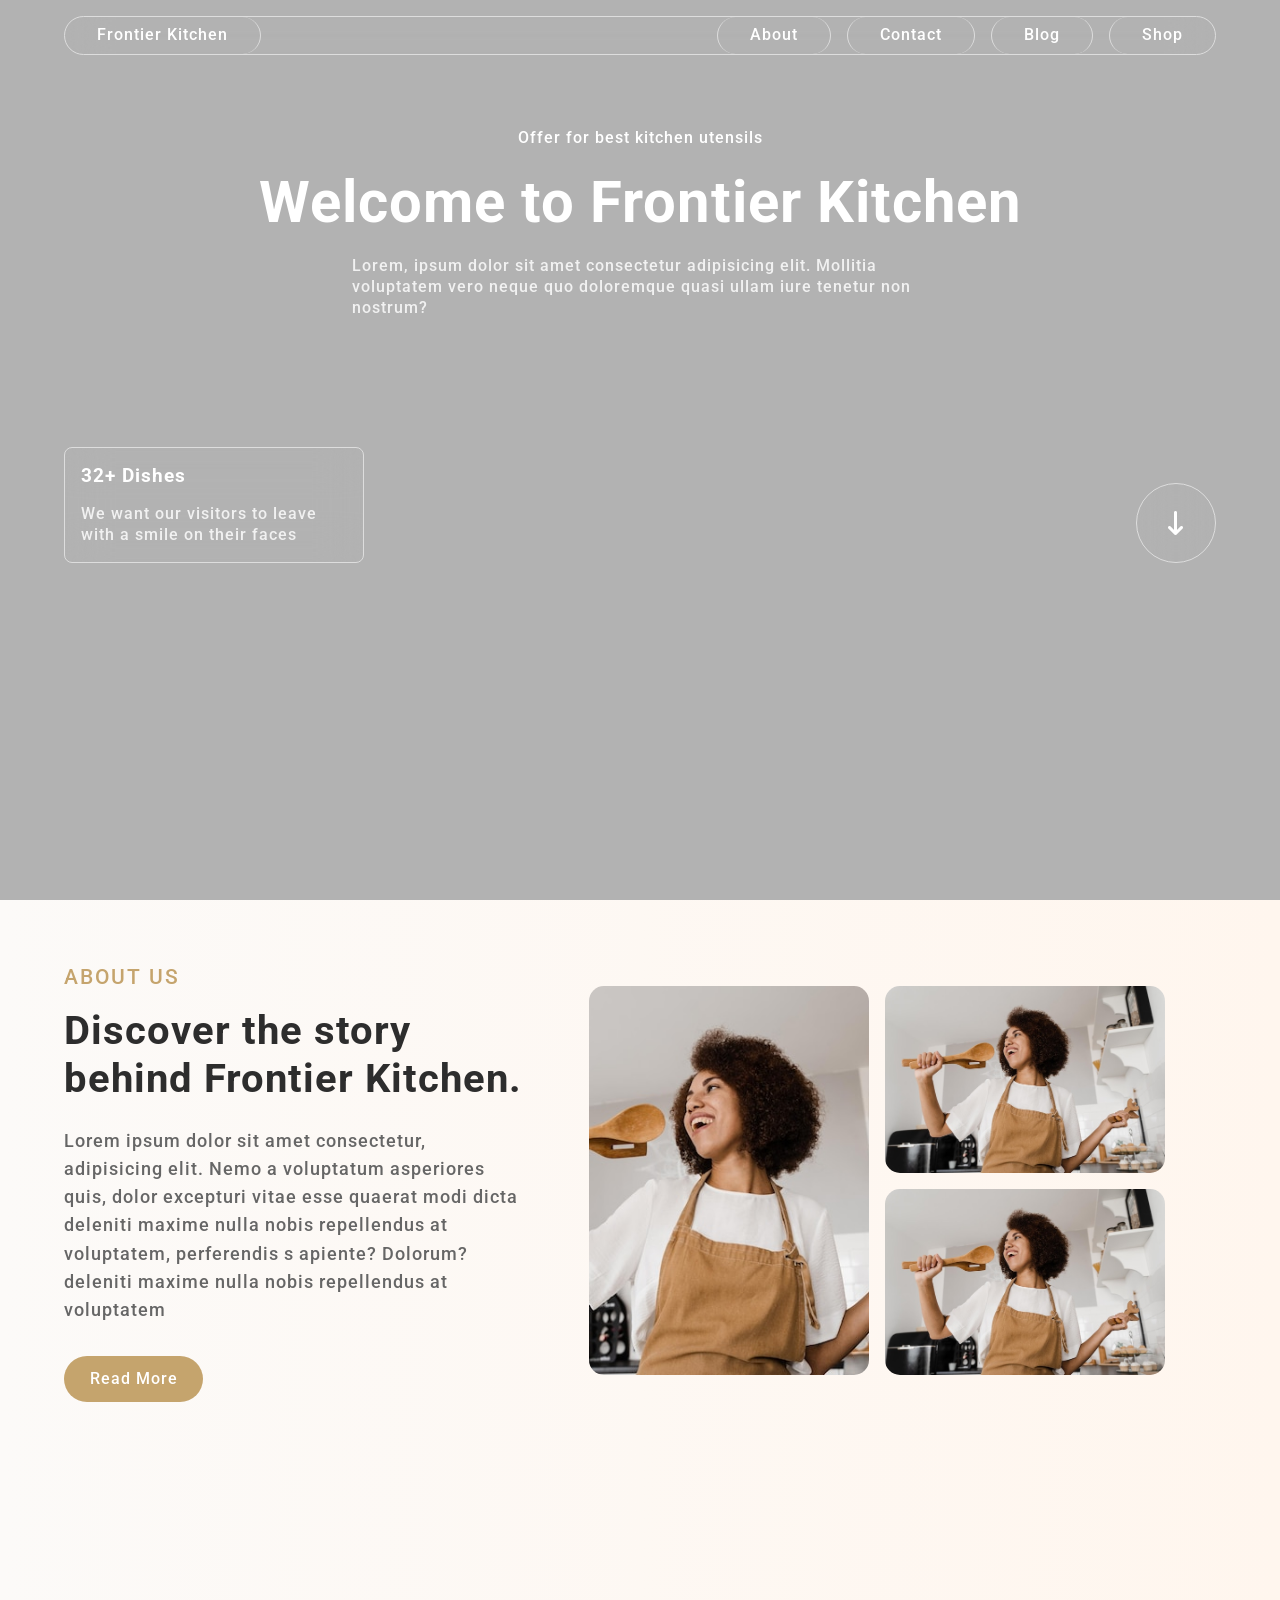
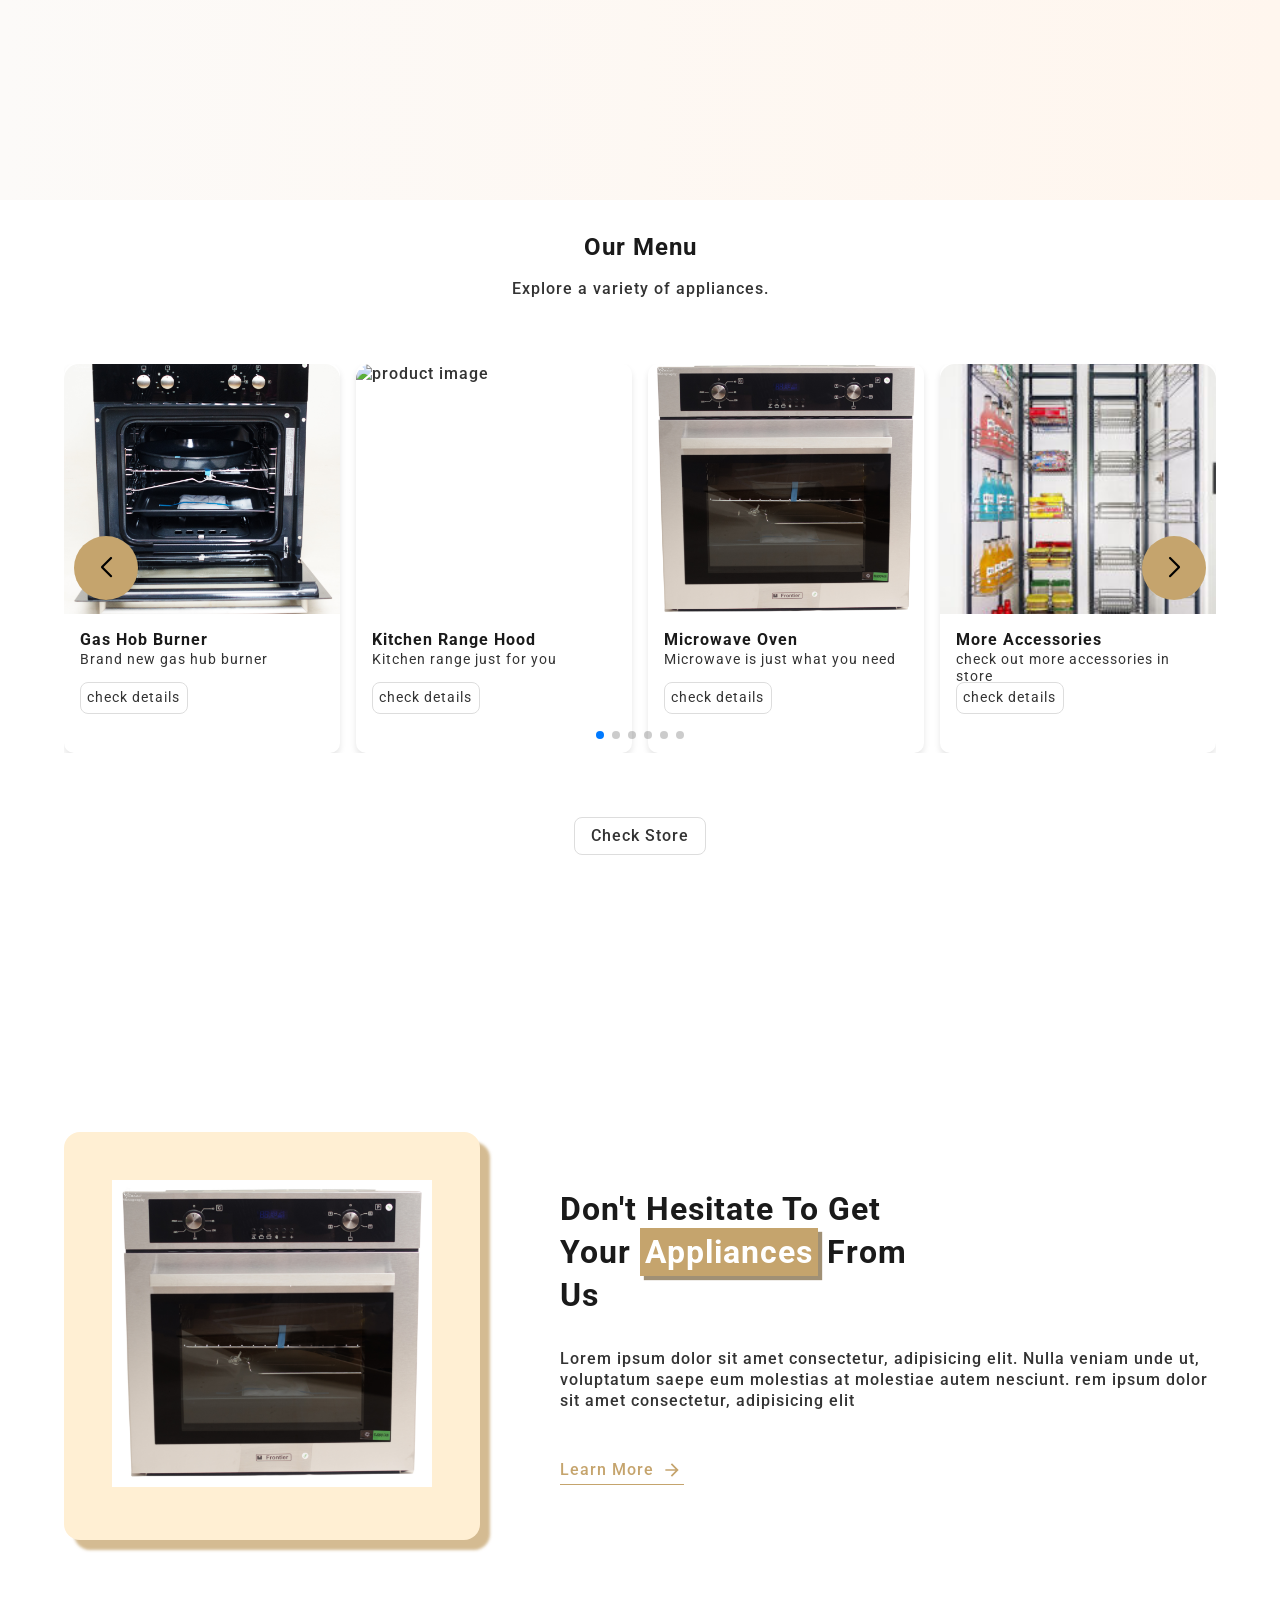
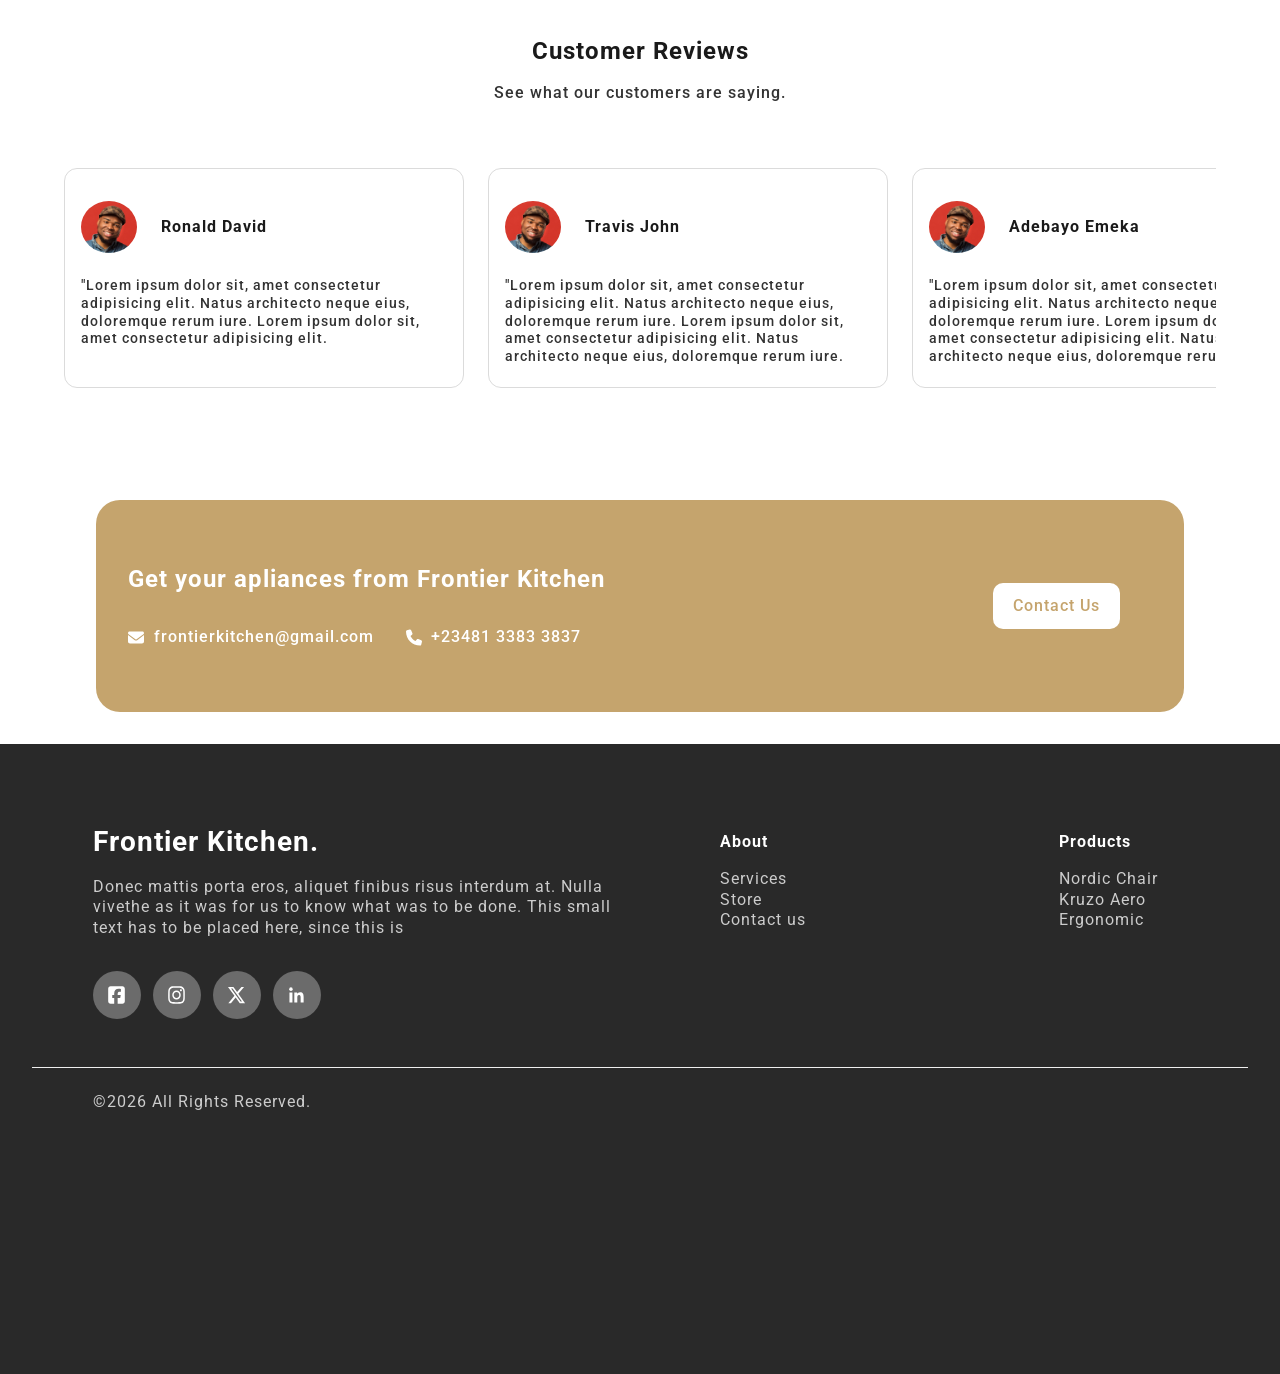
==== commit fb3336f1: "/" ====
--- a/index.html
+++ b/index.html
@@ -18,6 +18,7 @@
       <div class="logo">Frontier Kitchen</div>
 
       <ul class="nav">
+        <li class="nav-close"><i class="fas fa-times"></i></li>
         <li><a href="#">About</a></li>
         <li><a href="#">Contact</a></li>
         <li><a href="#">Blog</a></li>
@@ -83,7 +84,7 @@
     <div class="container">
       <div class="heading_section">
         <h2>Our Menu</h2>
-        <p>Explore a variety of dishes crafted with love.</p>
+        <p>Explore a variety of appliances.</p>
         <span class="menu_line">
         </span>
       </div>
@@ -168,25 +169,27 @@
       <a href="">Check Store</a>
     </div>
   </section>
-<!-- ... -->
-<div class="close-sale-contain flex center">
-  <div class="close-sale flex center">
-<div class="sale-img">
-<img src="/assets/microwaveoven.jpg" alt="">
-</div>
-<div class="sale-info">
-<h2>Don't hesitate to get your <span class="txt-style">appliances</span> from us</h2>
-<p>Lorem ipsum dolor sit amet consectetur, adipisicing elit.
- Nulla veniam unde ut, 
-voluptatum saepe eum molestias at molestiae autem nesciunt.
-rem ipsum dolor sit amet consectetur, adipisicing elit</p>
-<a href="" class="sale-link ">Learn More 
-<svg xmlns="http://www.w3.org/2000/svg" height="20px" viewBox="0 -960 960 960" width="24px" fill="#C5A46D"><path d="M647-440H160v-80h487L423-744l57-56 320 320-320 320-57-56 224-224Z"/></svg>
-</a>
-</div>
-</div>
-</div>
-<!-- ... -->
+  <!-- ... -->
+  <div class="close-sale-contain flex center">
+    <div class="close-sale flex center">
+      <div class="sale-img">
+        <img src="/assets/microwaveoven.jpg" alt="">
+      </div>
+      <div class="sale-info">
+        <h2>Don't hesitate to get your <span class="txt-style">appliances</span> from us</h2>
+        <p>Lorem ipsum dolor sit amet consectetur, adipisicing elit.
+          Nulla veniam unde ut,
+          voluptatum saepe eum molestias at molestiae autem nesciunt.
+          rem ipsum dolor sit amet consectetur, adipisicing elit</p>
+        <a href="" class="sale-link ">Learn More
+          <svg xmlns="http://www.w3.org/2000/svg" height="20px" viewBox="0 -960 960 960" width="24px" fill="#C5A46D">
+            <path d="M647-440H160v-80h487L423-744l57-56 320 320-320 320-57-56 224-224Z" />
+          </svg>
+        </a>
+      </div>
+    </div>
+  </div>
+  <!-- ... -->
   <!-- Testimonials Section -->
   <section id="testimonials">
     <div class=" testimonial-box container">
@@ -265,59 +268,59 @@
 
   <!-- Footer Section -->
 
-<section id="footer">
-  <!-- Main Footer Content -->
-  <div class="footer-main">
-    <div class="container ">
-      <!-- Brand & Description -->
-      <div class="footer-container flex wrap center">
-        <div class="footer-brand"> 
-          <h2>Frontier Kitchen.</h2>
-          <p>Donec mattis porta eros, aliquet finibus risus interdum at.
-            Nulla vivethe as it was for us to know what was to be done.
-            This small text has to be placed here, since this is</p>
-        </div>
-  
-        <!-- Link Columns -->
-        <div class="foot-links flex wrap">
-          <div class="footer-column">
-            <h4>About</h4>
-            <ul>
-              <li><a href="#">Services</a></li>
-              <li><a href="#">Store</a></li>
-              <li><a href="#">Contact us</a></li>
-            </ul>
-          </div>
-          <div class="footer-column">
-            <h4>Products</h4>
-            <ul>
-              <li><a href="#">Nordic Chair</a></li>
-              <li><a href="#">Kruzo Aero</a></li>
-              <li><a href="#">Ergonomic</a></li>
-            </ul>
-          </div>
-        </div>
-      </div>
-      <div class="social-links">
-      <a href="#" class="flex center"><img src="/assets/fb.svg" alt="Facebook"></a>
-      <a href="#" class="flex center"><img src="/assets/ig.svg" alt="Instagram"></a>
-      <a href="#" class="flex center"><img src="/assets/x-twitter.svg" alt="Twitter"></a>
-      <a href="#" class="flex center"><img src="/assets/icon-lk.svg" alt="LinkedIn"></a>
-    </div>
-    </div>
-    
-  </div>
-
-  <!-- Bottom Legal Bar -->
-  <div class="footer-bottom">
-    <div class="container bottom-wrapper">
-      <p>©<span id="year">2022</span> All Rights Reserved.</p>
-      <!-- <div class="legal-links">
+  <section id="footer">
+    <!-- Main Footer Content -->
+    <div class="footer-main">
+      <div class="container ">
+        <!-- Brand & Description -->
+        <div class="footer-container flex wrap center">
+          <div class="footer-brand">
+            <h2>Frontier Kitchen.</h2>
+            <p>Donec mattis porta eros, aliquet finibus risus interdum at.
+              Nulla vivethe as it was for us to know what was to be done.
+              This small text has to be placed here, since this is</p>
+          </div>
+
+          <!-- Link Columns -->
+          <div class="foot-links flex wrap">
+            <div class="footer-column">
+              <h4>About</h4>
+              <ul>
+                <li><a href="#">Services</a></li>
+                <li><a href="#">Store</a></li>
+                <li><a href="#">Contact us</a></li>
+              </ul>
+            </div>
+            <div class="footer-column">
+              <h4>Products</h4>
+              <ul>
+                <li><a href="#">Nordic Chair</a></li>
+                <li><a href="#">Kruzo Aero</a></li>
+                <li><a href="#">Ergonomic</a></li>
+              </ul>
+            </div>
+          </div>
+        </div>
+        <div class="social-links">
+          <a href="#" class="flex center"><img src="/assets/fb.svg" alt="Facebook"></a>
+          <a href="#" class="flex center"><img src="/assets/ig.svg" alt="Instagram"></a>
+          <a href="#" class="flex center"><img src="/assets/x-twitter.svg" alt="Twitter"></a>
+          <a href="#" class="flex center"><img src="/assets/icon-lk.svg" alt="LinkedIn"></a>
+        </div>
+      </div>
+
+    </div>
+
+    <!-- Bottom Legal Bar -->
+    <div class="footer-bottom">
+      <div class="container bottom-wrapper">
+        <p>©<span id="year">2022</span> All Rights Reserved.</p>
+        <!-- <div class="legal-links">
         <a href="#">Terms & Conditions</a>
         <a href="#">Privacy Policy</a>
       </div> -->
-    </div>
-  </div>
+      </div>
+    </div>
   </section>
 
   <script src="https://cdn.jsdelivr.net/npm/swiper@10/swiper-bundle.min.js"></script>
--- a/css/main.css
+++ b/css/main.css
@@ -89,12 +89,14 @@
 img {
   width: 100%;
 }
-.txt-style{
+
+.txt-style {
   color: #fff;
   background: var(--primary);
   box-shadow: 4px 4px 1px 0px rgba(128, 107, 71, 0.75);
-  padding: .4rem;
-}
+  padding: .3rem;
+}
+
 .heading_section {
   text-align: center;
   margin-bottom: var(--spacing-4x);
@@ -149,6 +151,15 @@
   z-index: 999;
   color: var(--white-color);
   transition: var(--transition);
+}
+
+header .nav {
+  /* desktop already has flex row; override on mobile below */
+  transition: transform .3s ease, opacity .3s ease;
+}
+
+.nav-close {
+  display: none;
 }
 
 header.hidden {
@@ -413,14 +424,7 @@
   z-index: 1;
 }
 
-/* #about{
-  background: linear-gradient(to right, #fcfaf8, #fff6ee);
-} */
-
 section#menu .product_lists {
-  /* display: grid;
-  grid-template-columns: repeat(4, 1fr);
-  gap: var(--spacing-2x); */
   display: block;
 }
 
@@ -464,12 +468,17 @@
 }
 
 section#menu .product_lists .product .product_details p {
-  margin: var(--spacing-h) 0 var(--spacing);
-  height: 40px;
+  margin-bottom: 1rem;
+  height: 15px;
+  font-size: .85rem;
+  font-weight: 400;
 }
 
 .product_details .btn {
   margin-bottom: 1.4rem !important;
+  font-size: .85rem;
+  padding: .4rem;
+  font-weight: 400;
 }
 
 .swiper-button-prev,
@@ -500,6 +509,11 @@
 }
 
 /* TESTIMONIAL */
+#testimonials {
+  min-height: 0;
+  margin-bottom: 5rem;
+}
+
 .review-container {
   overflow: hidden;
   position: relative;
@@ -558,33 +572,43 @@
     transform: translateX(-50%);
   }
 }
-.close-sale-contain{
+
+.close-sale-contain {
   justify-content: center;
   margin-bottom: 4rem;
   margin-top: 2rem;
 }
-.close-sale{
-gap: 5rem;
-width: 90%;
-}
-.close-sale h2{
-margin-bottom: 2rem;
-text-transform: capitalize;
-} 
-.sale-img{
-padding: 3rem;
-background: var(--ltbrwn);
-box-shadow: 10px 10px 3px 0px rgba(197,164,109,0.75);
-border-radius: 1rem;
-/* width: 50%; */
-}
-.sale-img img{
-width: 20rem;
-}
-.sale-info p{
-  margin-bottom: 3rem;
-}
-.sale-link{
+
+.close-sale {
+  gap: 5rem;
+  width: 90%;
+}
+
+.close-sale h2 {
+  font-size: 2rem;
+  margin-bottom: 2rem;
+  text-transform: capitalize;
+  width: 60%;
+  line-height: 2.7rem;
+}
+
+.sale-img {
+  padding: 3rem;
+  background: var(--ltbrwn);
+  box-shadow: 10px 10px 3px 0px rgba(197, 164, 109, 0.75);
+  border-radius: 1rem;
+  /* width: 50%; */
+}
+
+.sale-img img {
+  width: 20rem;
+}
+
+.sale-info p {
+  margin-bottom: 1rem;
+}
+
+.sale-link {
   color: var(--primary);
   margin-top: 2rem;
   padding-bottom: .2rem;
@@ -606,7 +630,7 @@
   background: var(--primary);
   color: #fff;
   padding: 4rem 2rem;
-  width: 80%;
+  width: 85%;
   justify-content: space-between;
   border-radius: 1.5rem;
 }
@@ -740,18 +764,25 @@
   .heading_ h3 {
     font-size: 2rem;
   }
+
   .sale-img img {
     width: 12rem;
-}
+  }
+
+  .close-sale h2 {
+    width: 100%;
+  }
 }
 
 @media (max-width: 868px) {
   .callto-container h3 {
     font-size: 1.2rem;
   }
+
   .sale-info p {
     margin-bottom: 0rem;
-}
+  }
+
   .cta-info {
     flex-direction: column;
     gap: 1.5rem;
@@ -763,8 +794,8 @@
     font-size: var(--font-size-lg);
   }
 
-  /* Header Styles */
-  header .container ul {
+  header .container ul,
+  header .container .menu_btn {
     display: none;
   }
 
@@ -775,6 +806,65 @@
     padding: var(--spacing-h) var(--spacing-2x);
   }
 
+  header ul.nav {
+    color: #1a1a1a;
+
+    position: fixed;
+    top: 0;
+    right: 0;
+    width: 100vw;
+    height: 100vh;
+    background: var(--white-color);
+    display: flex;
+    flex-direction: column;
+    padding: 2rem 3rem;
+    box-shadow: -4px 0 8px rgba(0, 0, 0, 0.1);
+    transform: translateX(100%);
+    /* start off-screen right */
+    opacity: 0;
+    transition: transform .3s ease, opacity .3s ease;
+    z-index: 1000;
+  }
+
+  /* show when open */
+  header ul.nav.open {
+    transform: translateX(0);
+    opacity: 1;
+  }
+
+  header ul.nav .nav-close {
+    display: block;
+    align-self: flex-end;
+    font-size: 1.25rem;
+    margin-bottom: 1rem;
+    cursor: pointer;
+  }
+
+  /* rest of your li’s */
+  header ul.nav li:not(.nav-close) {
+    border: none;
+    padding: .75rem 0;
+  }
+
+  /* hide list‐items border on mobile */
+  header .container ul.nav li {
+    border: none;
+    padding: .75rem 0;
+  }
+
+  /* close button styling */
+  .nav-close {
+    align-self: flex-end;
+    cursor: pointer;
+    font-size: 1.25rem;
+    margin-bottom: 1rem;
+  }
+
+  /* show hamburger */
+  header .container .menu_btn {
+    display: block;
+  }
+
   section#hero {
     text-align: left;
     display: block;
@@ -856,20 +946,24 @@
 
   .close-sale {
     flex-direction: column;
-}
-.sale-img {
-  padding: 3rem;
-  max-width: 75%;
-  height: auto;
-}
-.sale-img img {
-  width: 100%;
-  height: auto;
-  object-fit: contain;
-}
-.close-sale h2 {
- line-height: 2.5rem;
-}
+  }
+
+  .sale-img {
+    padding: 3rem;
+    max-width: 75%;
+    height: auto;
+  }
+
+  .sale-img img {
+    width: 100%;
+    height: auto;
+    object-fit: contain;
+  }
+
+  .close-sale h2 {
+    line-height: 2.5rem;
+  }
+
   .callto-container {
     padding: 3rem 2rem;
     width: 90%;
@@ -898,6 +992,10 @@
 
 /* For mobile devices */
 @media (max-width: 480px) {
+  section#hero .container>p {
+    display: none;
+  }
+
   .about-info p {
     font-size: .9rem;
   }
@@ -909,6 +1007,10 @@
   .cta-btn {
     font-size: .8rem;
     padding: .6rem 1.3rem;
+  }
+
+  .heading_section {
+    margin-bottom: 2rem;
   }
 
   .swiper-button-prev,
@@ -932,43 +1034,56 @@
   .review-card p {
     font-weight: 400;
   }
+
   .sale-img {
     padding: 1.6rem;
     max-width: 95%;
   }
+
   .close-sale {
     gap: 3rem;
   }
-  .close-sale h2{
-    font-size: 1rem;
+
+  .close-sale h2 {
+    font-size: 1.3rem;
     width: 85%;
     gap: 3rem;
     margin-bottom: 1rem;
-  }
-  .close-sale h2 {
-    line-height: 1.5rem;
-}
-.txt-style {
-  padding: .2rem;
-}
+    line-height: 1.7rem;
+  }
+
+  .txt-style {
+    padding: .2rem;
+  }
+
   .sale-info p {
     font-size: .85rem;
   }
-  .sale-info a{
+
+  .sale-info a {
     font-size: .9rem;
   }
+
+  #testimonials {
+    margin-bottom: 2rem;
+  }
+
   .callto-container {
     padding: 1.6rem;
     width: 95%;
+    justify-content: center;
   }
 
   .callto-container h3 {
     margin-bottom: 1.5rem;
+    text-align: center;
+    font-size: 1.3rem;
   }
 
   .cta-info {
     gap: .5rem;
     font-size: .85rem;
+    align-items: center;
   }
 
   .cta-contact {
@@ -977,10 +1092,6 @@
     padding: .6rem .8rem
   }
 
-  .callto-container h3 {
-    font-size: 1rem;
-  }
-
   .foot-links {
     gap: 1rem;
   }
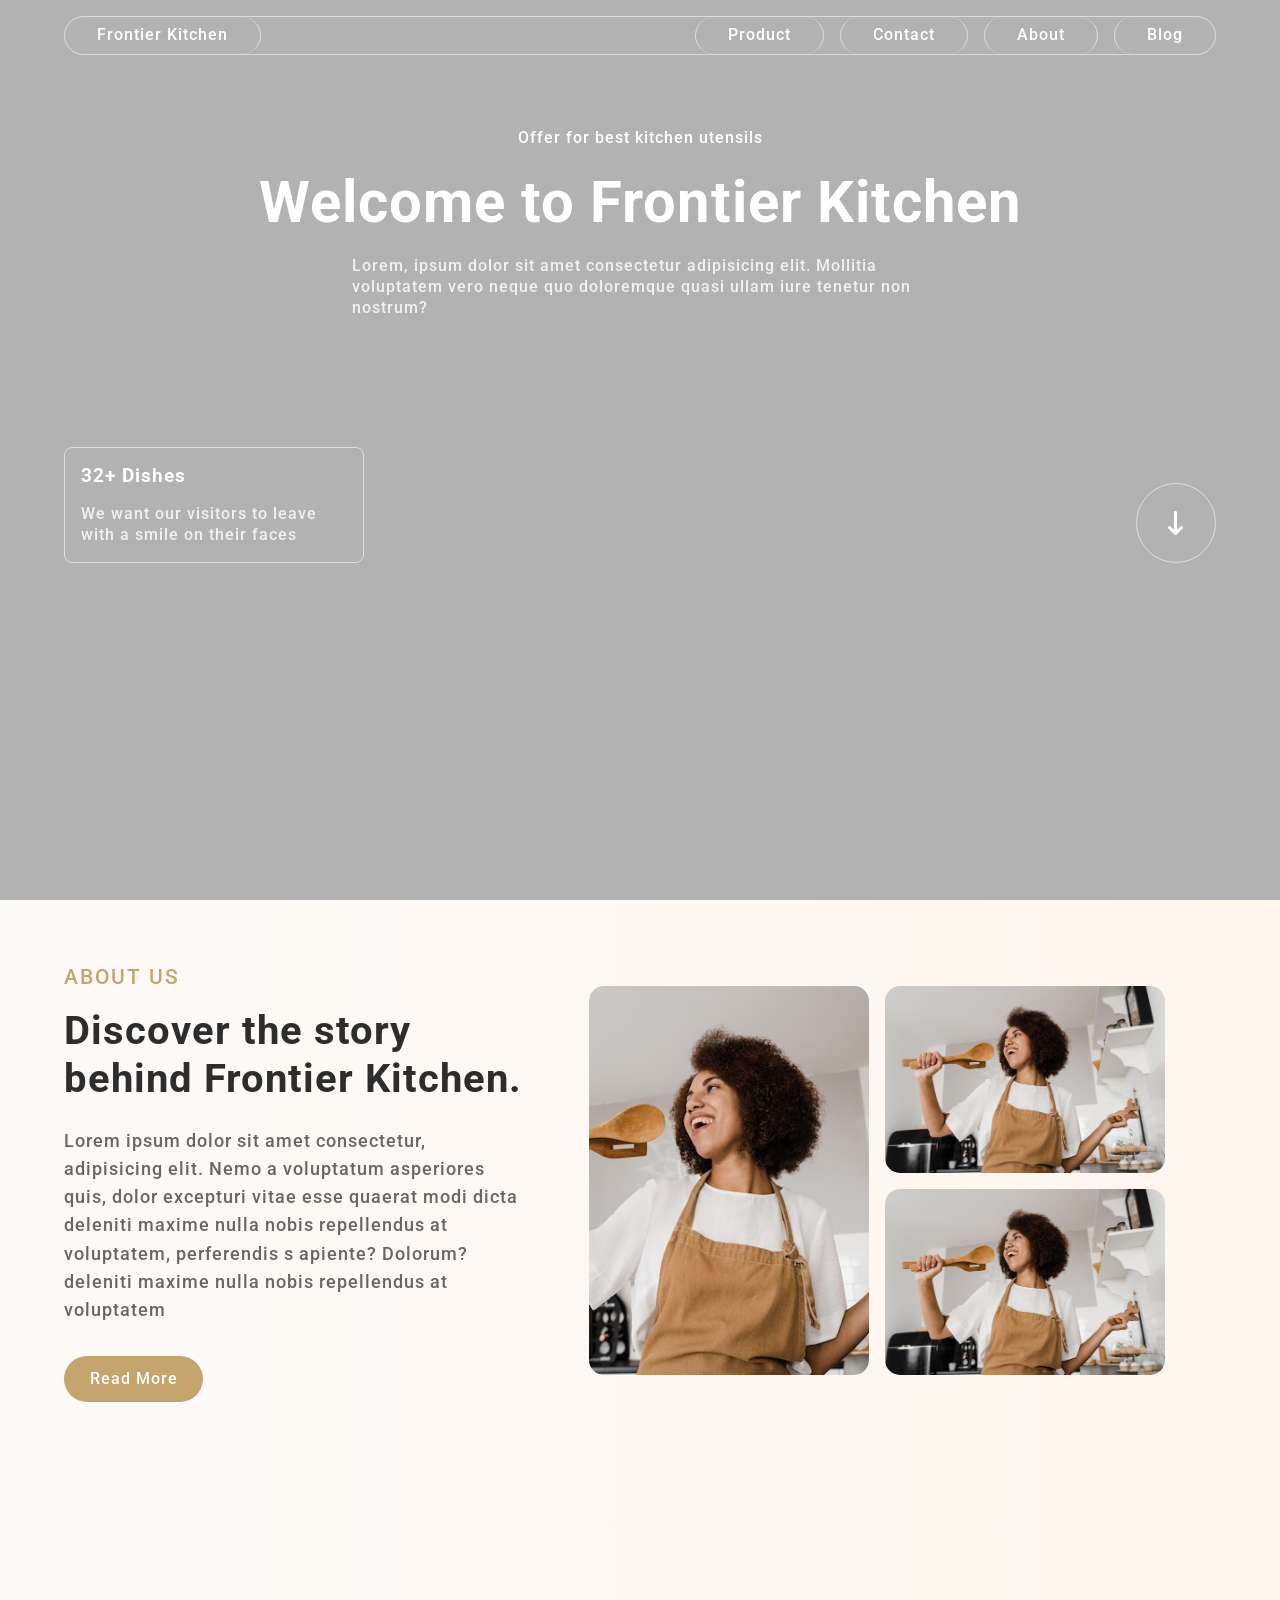
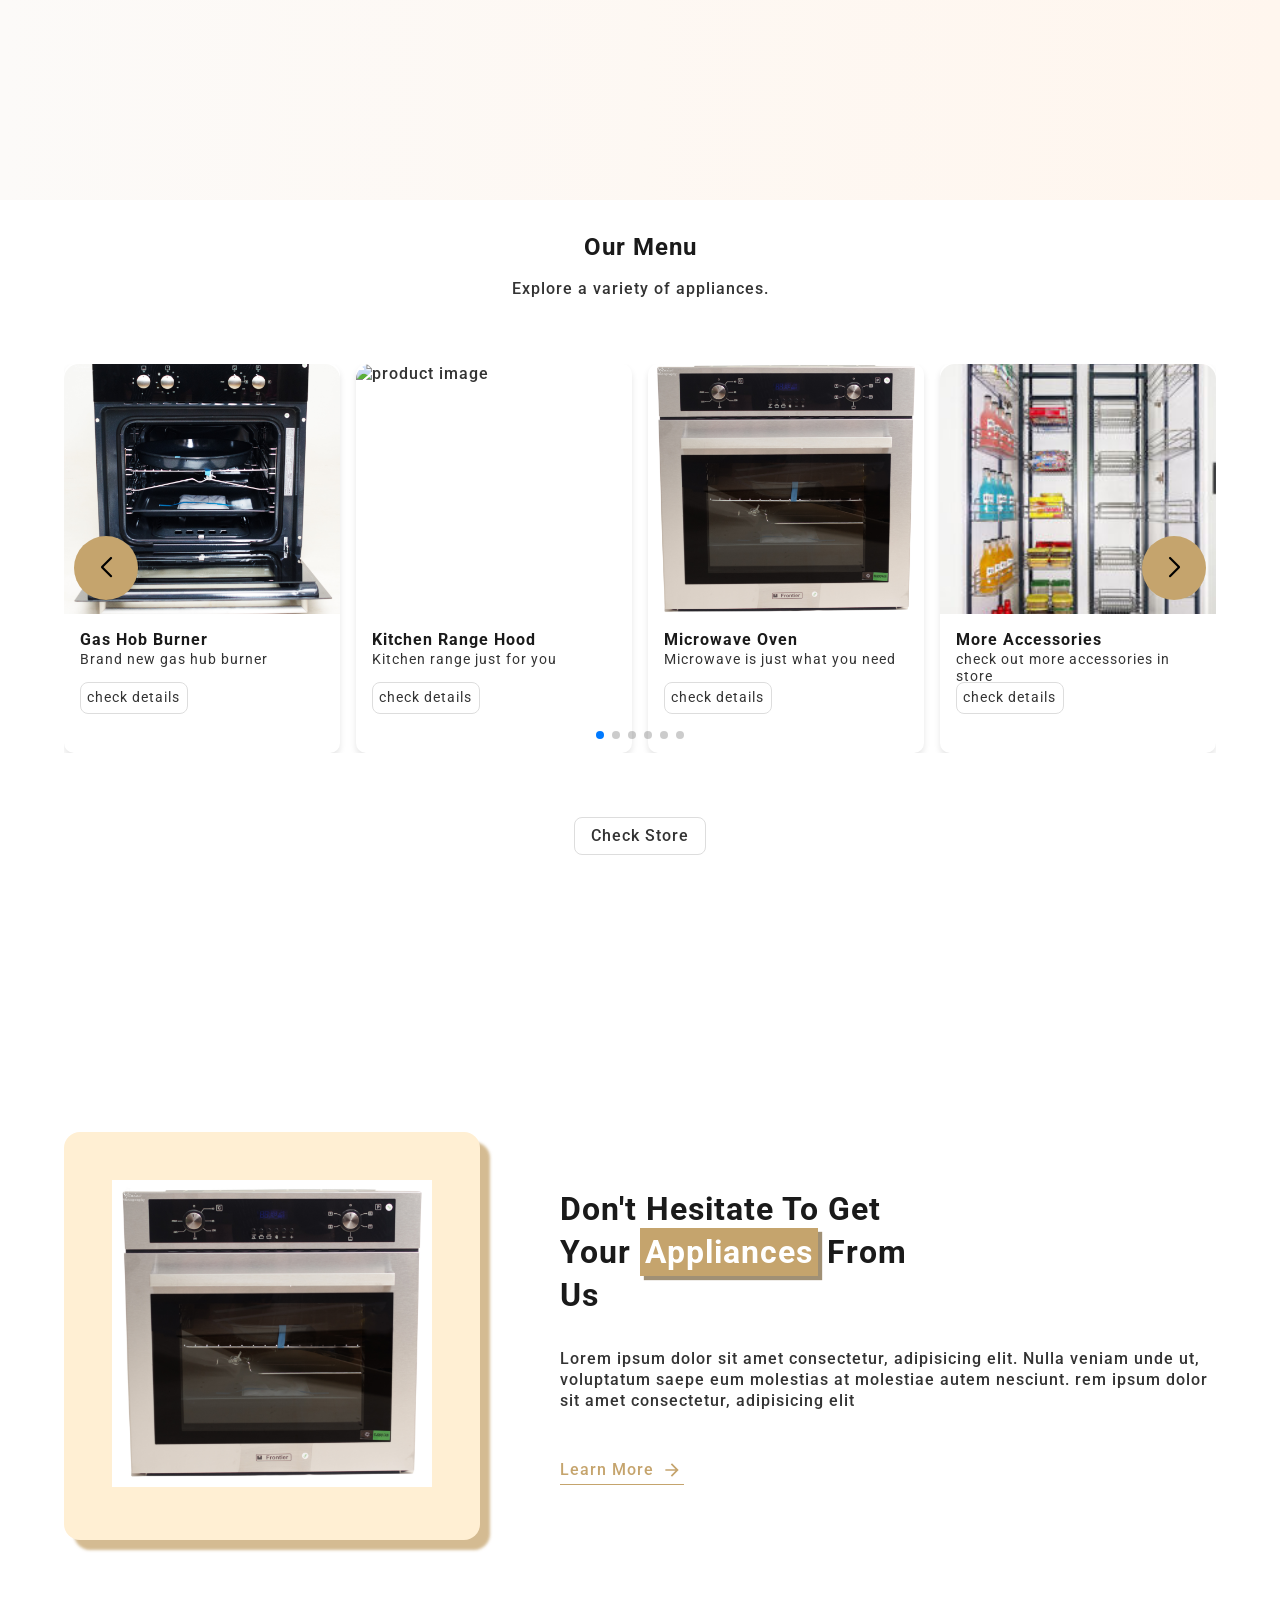
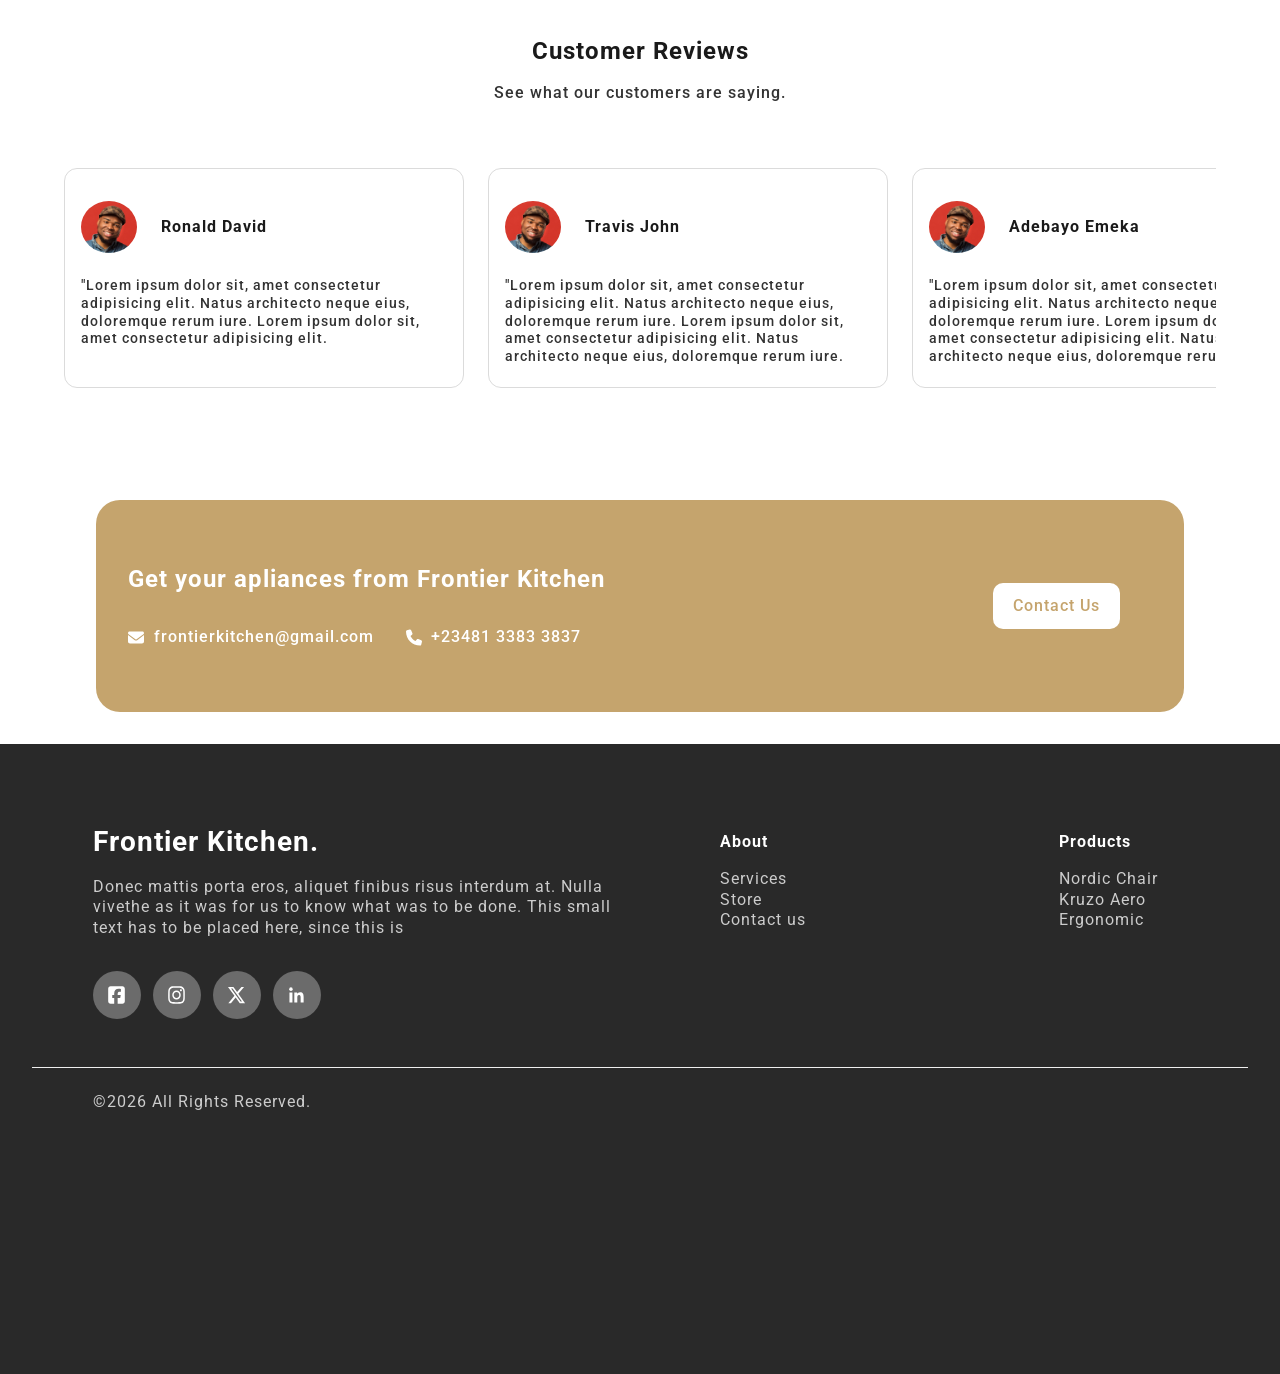
==== commit 9b5875c3: "/" ====
--- a/index.html
+++ b/index.html
@@ -19,10 +19,10 @@
 
       <ul class="nav">
         <li class="nav-close"><i class="fas fa-times"></i></li>
+        <li><a href="/products.html">Product</a></li>
+        <li><a href="#contact">Contact</a></li>
         <li><a href="#">About</a></li>
-        <li><a href="#">Contact</a></li>
         <li><a href="#">Blog</a></li>
-        <li><a href="#">Shop</a></li>
       </ul>
 
       <div class="menu_btn"><i class="fas fa-bars"></i></div>
@@ -244,7 +244,7 @@
     </div>
   </section>
 
-  <div class="call-to-action flex ">
+  <div class="call-to-action flex " id="contact">
     <div class="callto-container flex center">
       <div>
         <h3>Get your apliances from Frontier Kitchen</h3>
--- a/css/main.css
+++ b/css/main.css
@@ -995,7 +995,9 @@
   section#hero .container>p {
     display: none;
   }
-
+  section#hero .hero_bottom_fix .container .card {
+margin-top:3.5rem ;
+  }
   .about-info p {
     font-size: .9rem;
   }
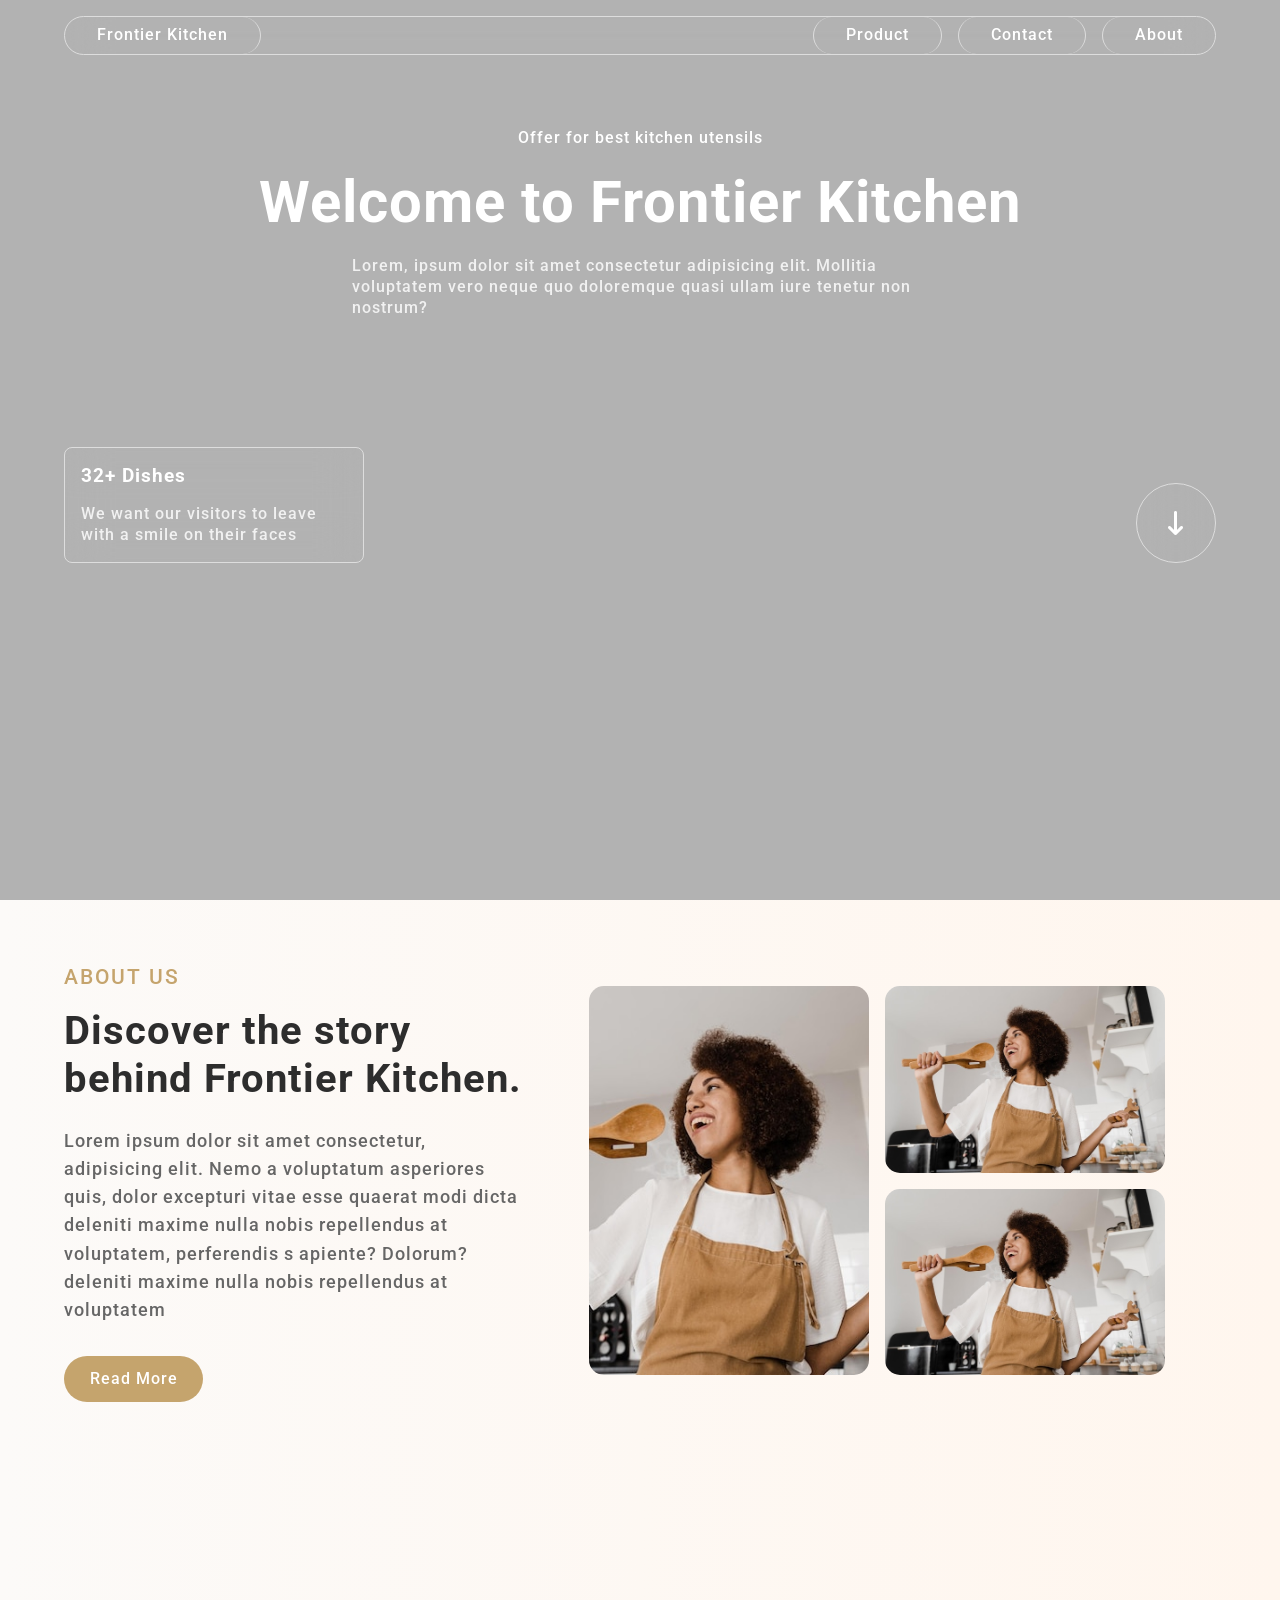
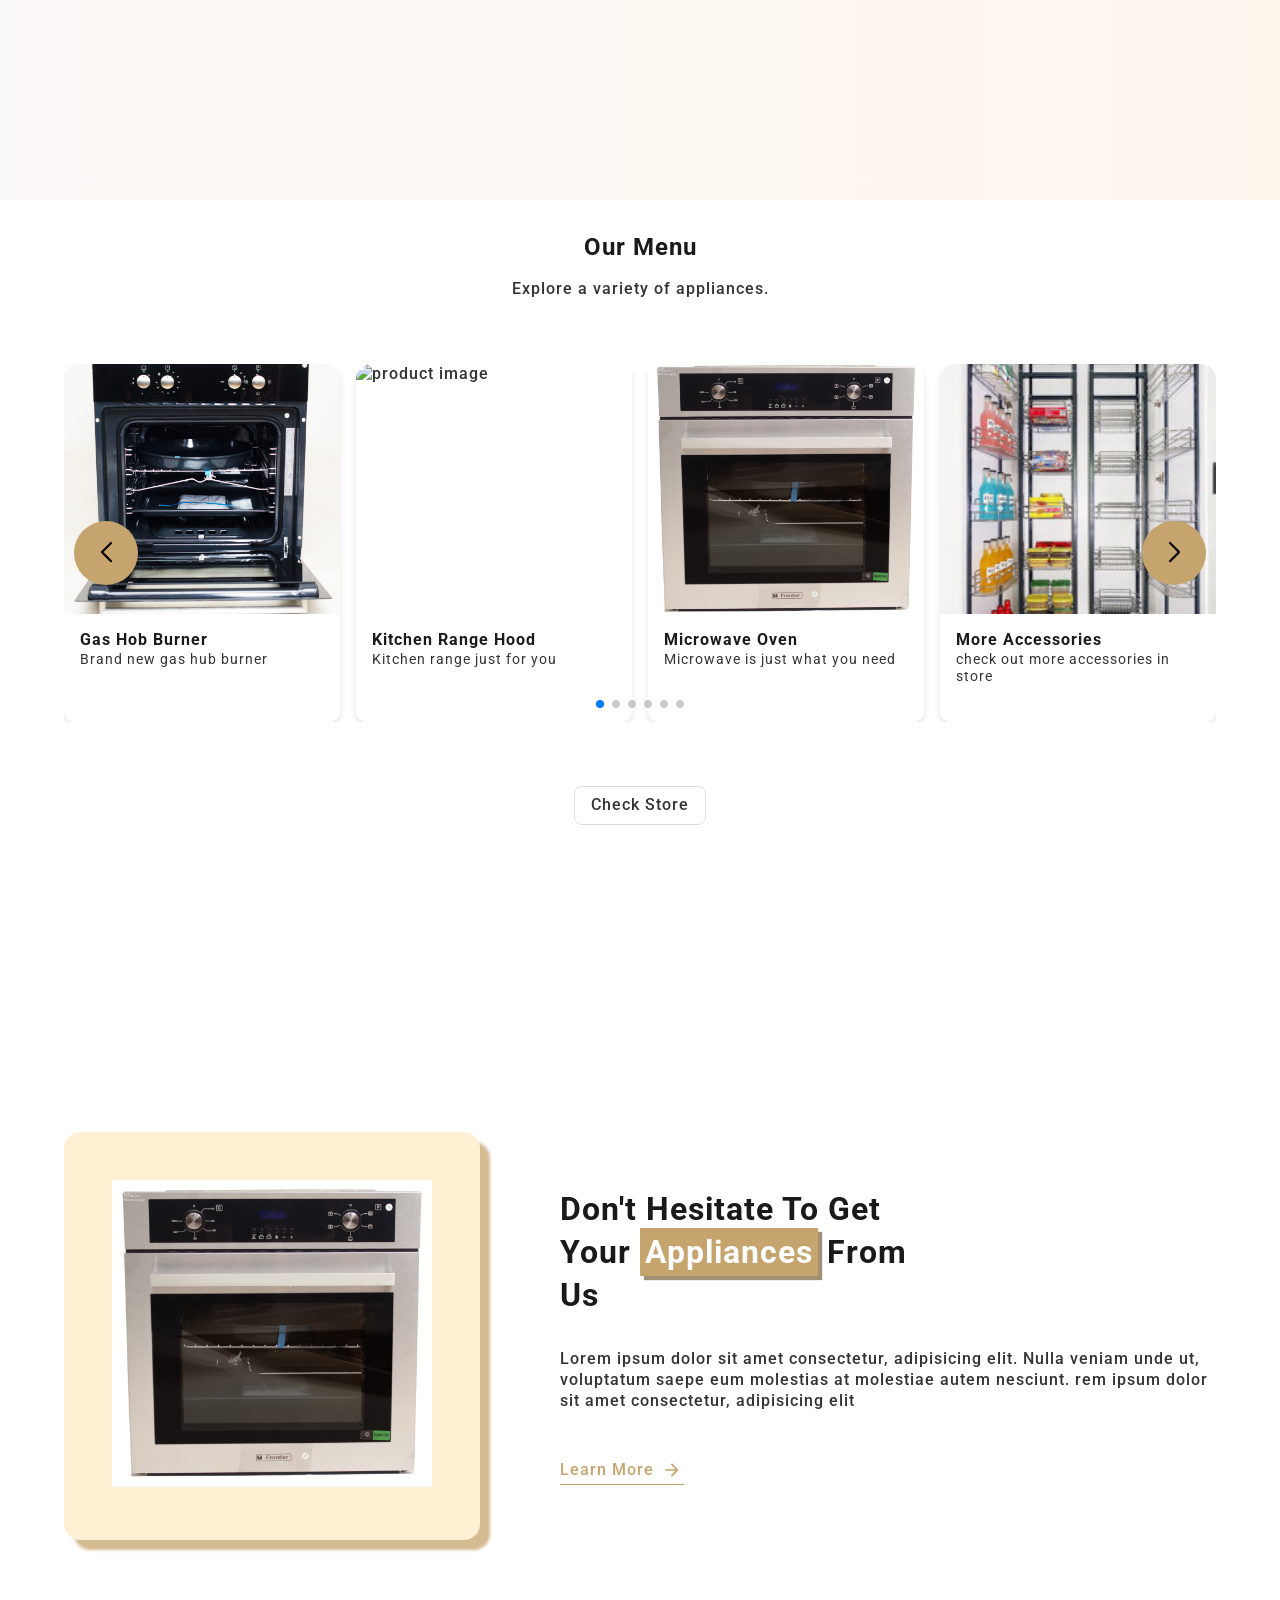
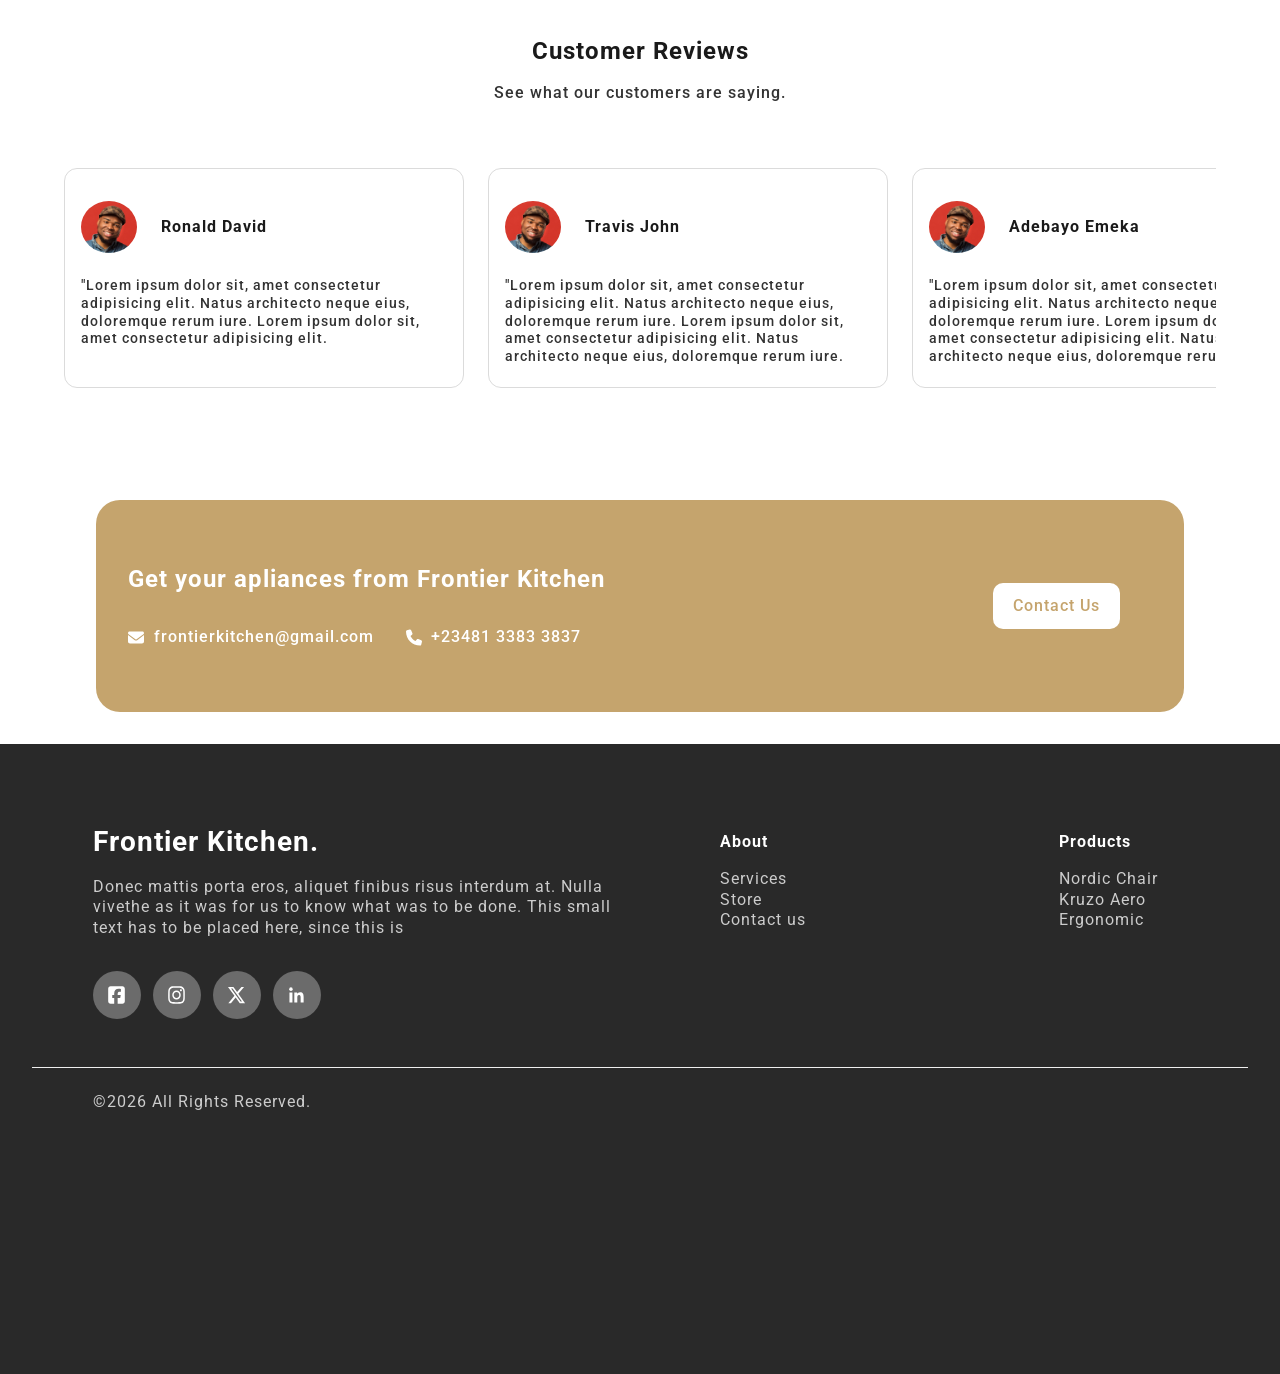
==== commit f2cf54c0: "/" ====
--- a/index.html
+++ b/index.html
@@ -22,7 +22,6 @@
         <li><a href="/products.html">Product</a></li>
         <li><a href="#contact">Contact</a></li>
         <li><a href="#">About</a></li>
-        <li><a href="#">Blog</a></li>
       </ul>
 
       <div class="menu_btn"><i class="fas fa-bars"></i></div>
@@ -99,7 +98,7 @@
             <div class="product_details">
               <h4>gas hob burner</h4>
               <p>Brand new gas hub burner</p>
-              <a href="#" class="btn">check details</a>
+              <!-- <a href="#" class="btn">check details</a> -->
             </div>
           </div>
           <div class="swiper-slide product">
@@ -110,7 +109,7 @@
             <div class="product_details">
               <h4>kitchen range hood</h4>
               <p>Kitchen range just for you</p>
-              <a href="#" class="btn">check details</a>
+              <!-- <a href="#" class="btn">check details</a> -->
             </div>
           </div>
           <div class="swiper-slide product">
@@ -121,7 +120,7 @@
             <div class="product_details">
               <h4>microwave oven</h4>
               <p>Microwave is just what you need</p>
-              <a href="#" class="btn">check details</a>
+              <!-- <a href="#" class="btn">check details</a> -->
             </div>
           </div>
           <div class="swiper-slide product">
@@ -132,7 +131,7 @@
             <div class="product_details">
               <h4>More Accessories</h4>
               <p>check out more accessories in store</p>
-              <a href="#" class="btn">check details</a>
+              <!-- <a href="#" class="btn">check details</a> -->
             </div>
           </div>
           <div class="swiper-slide product">
@@ -143,7 +142,7 @@
             <div class="product_details">
               <h4>More Accessories</h4>
               <p>check out more accessories in store</p>
-              <a href="#" class="btn">check details</a>
+              <!-- <a href="#" class="btn">check details</a> -->
             </div>
           </div>
           <div class="swiper-slide product">
@@ -154,7 +153,7 @@
             <div class="product_details">
               <h4>More Accessories</h4>
               <p>check out more accessories in store</p>
-              <a href="#" class="btn">check details</a>
+              <!-- <a href="#" class="btn">check details</a> -->
             </div>
           </div>
         </div>
@@ -166,7 +165,7 @@
       </div>
     </div>
     <div class="store-link flex">
-      <a href="">Check Store</a>
+      <a href="/products.html">Check Store</a>
     </div>
   </section>
   <!-- ... -->
--- a/css/main.css
+++ b/css/main.css
@@ -468,7 +468,7 @@
 }
 
 section#menu .product_lists .product .product_details p {
-  margin-bottom: 1rem;
+  margin-bottom: 2.5rem;
   height: 15px;
   font-size: .85rem;
   font-weight: 400;
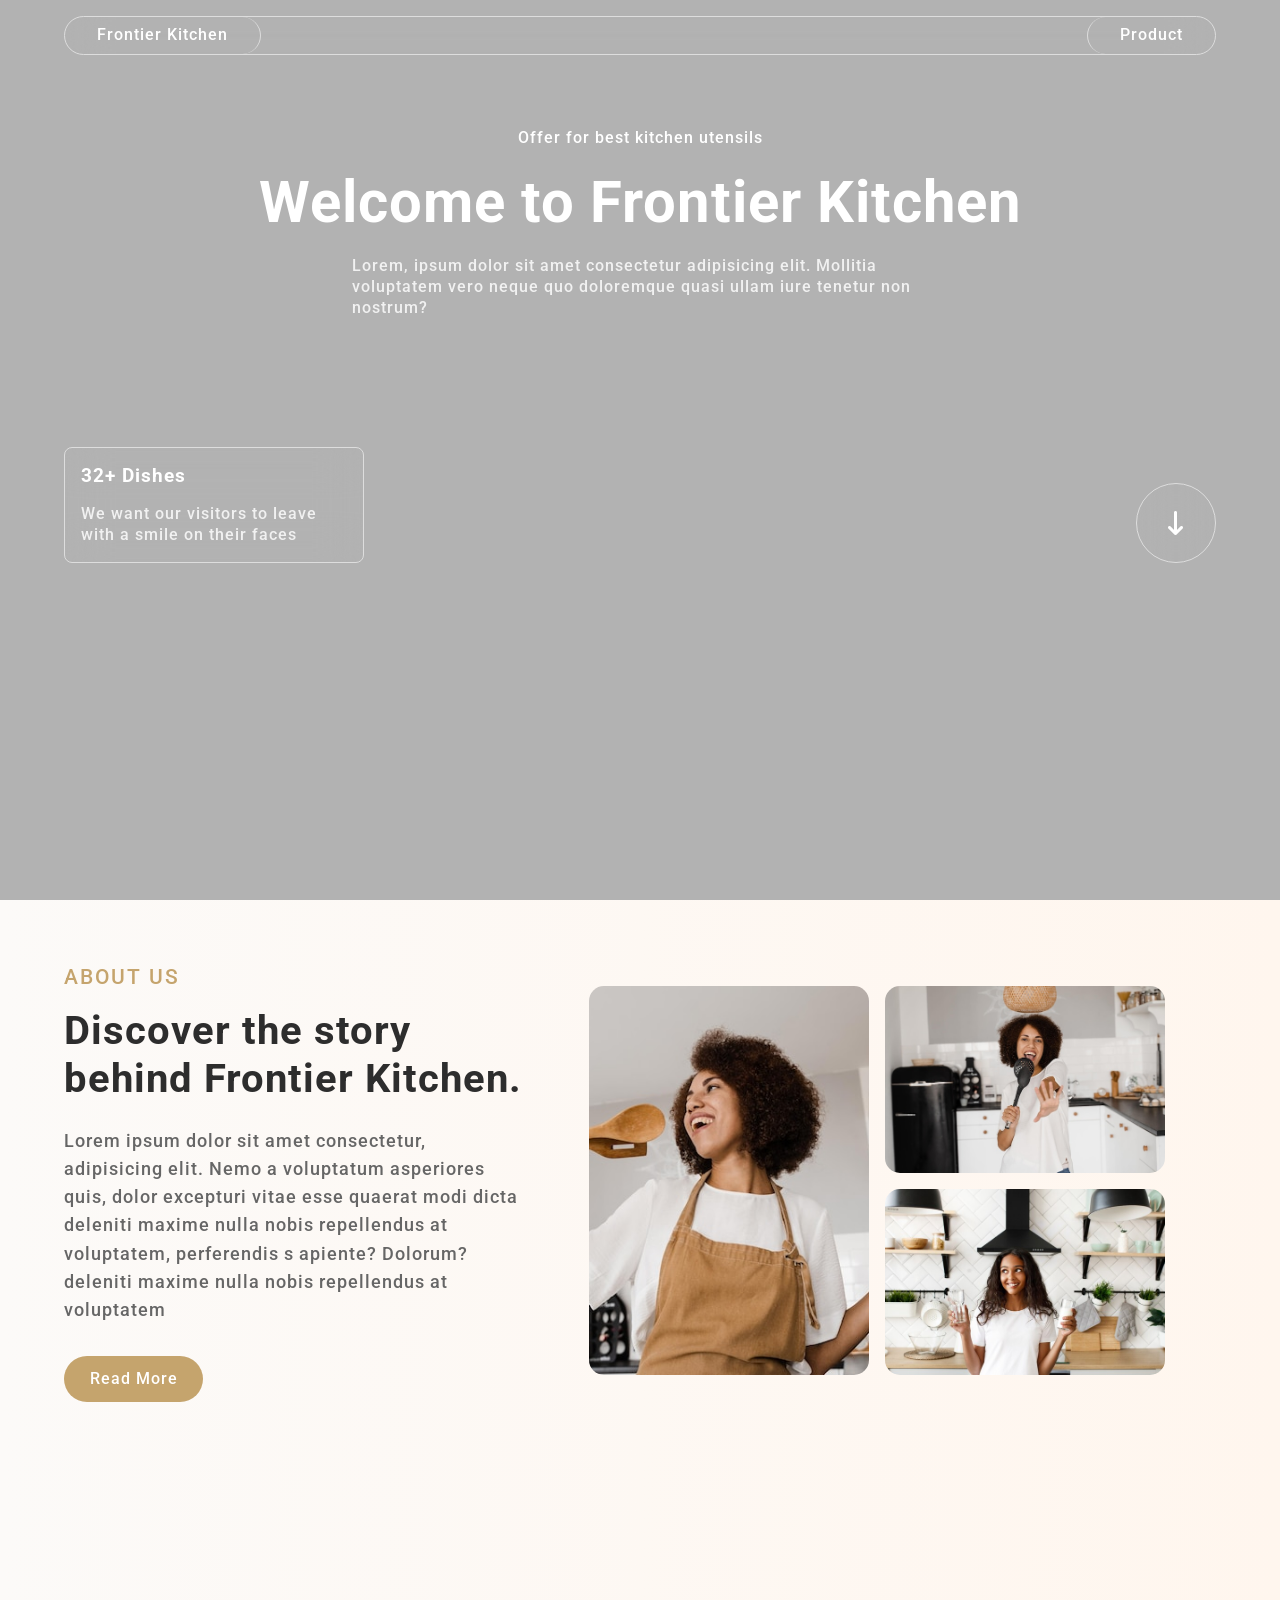
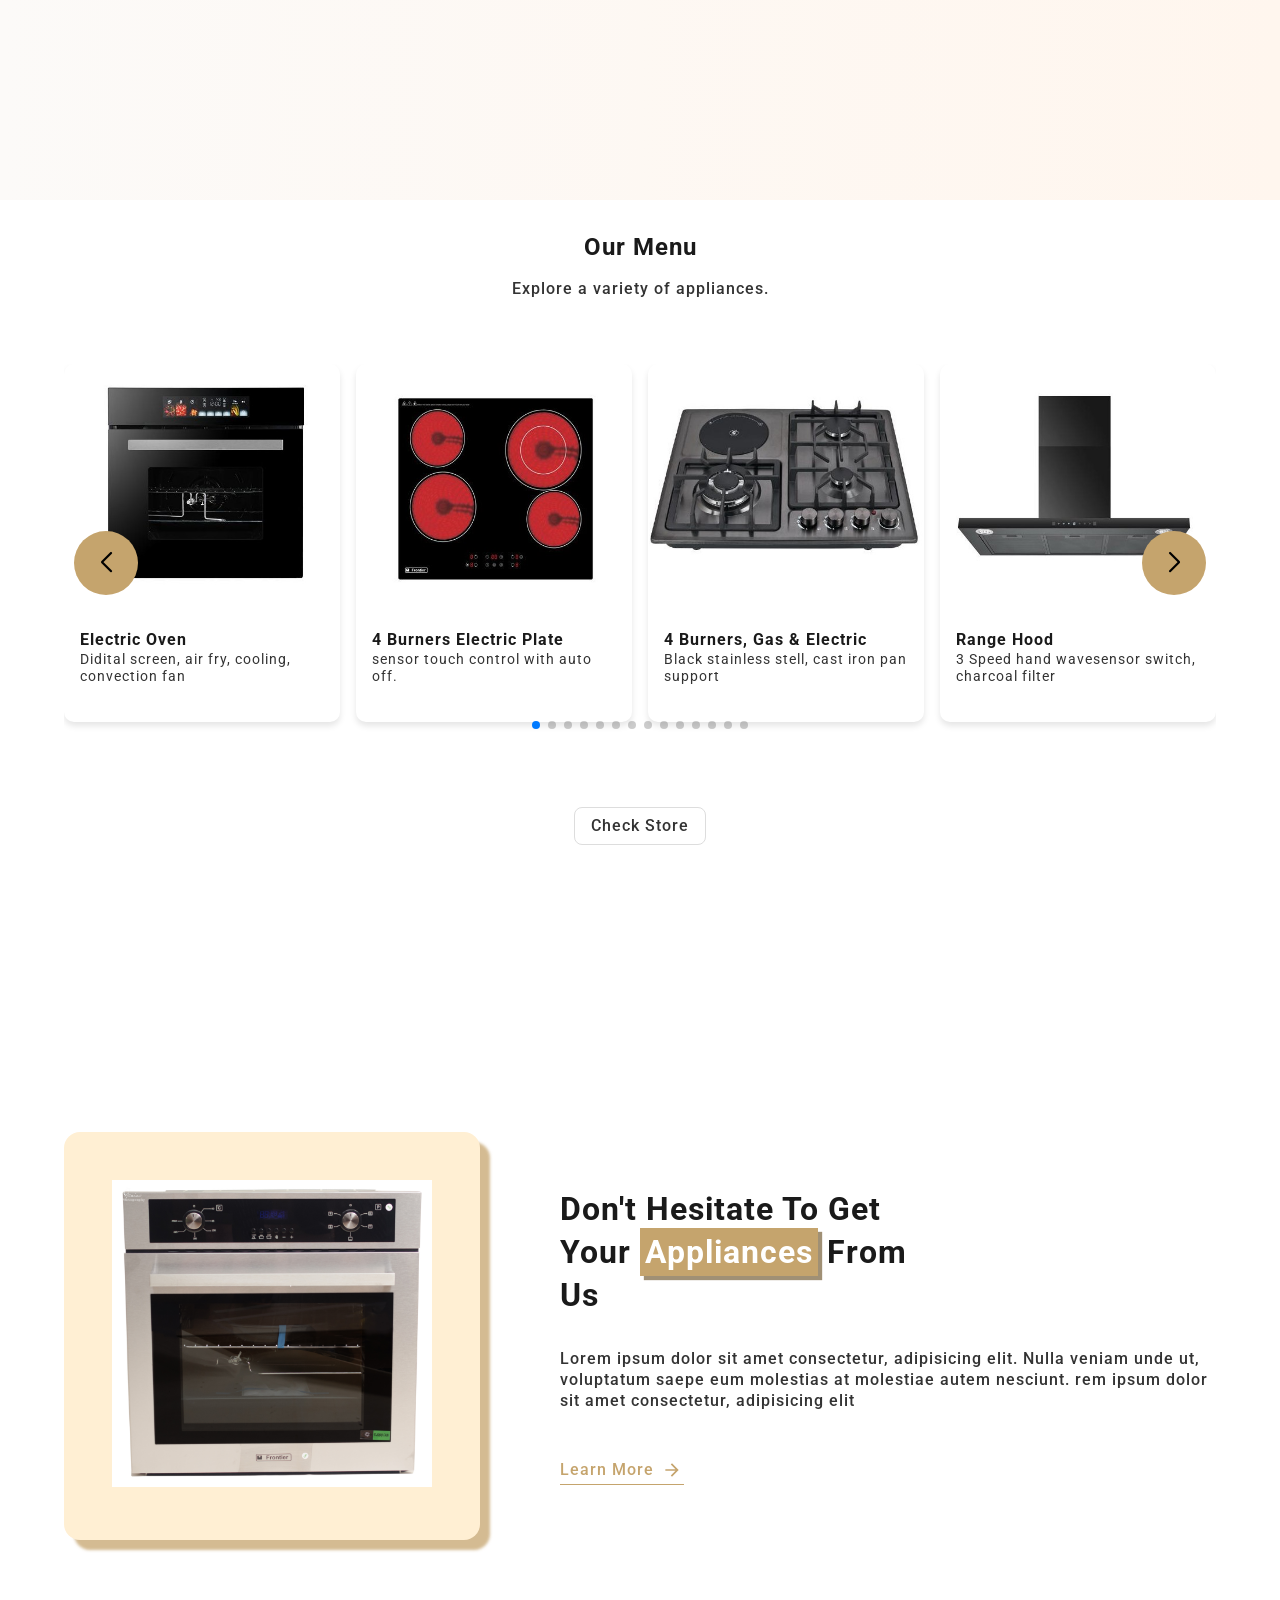
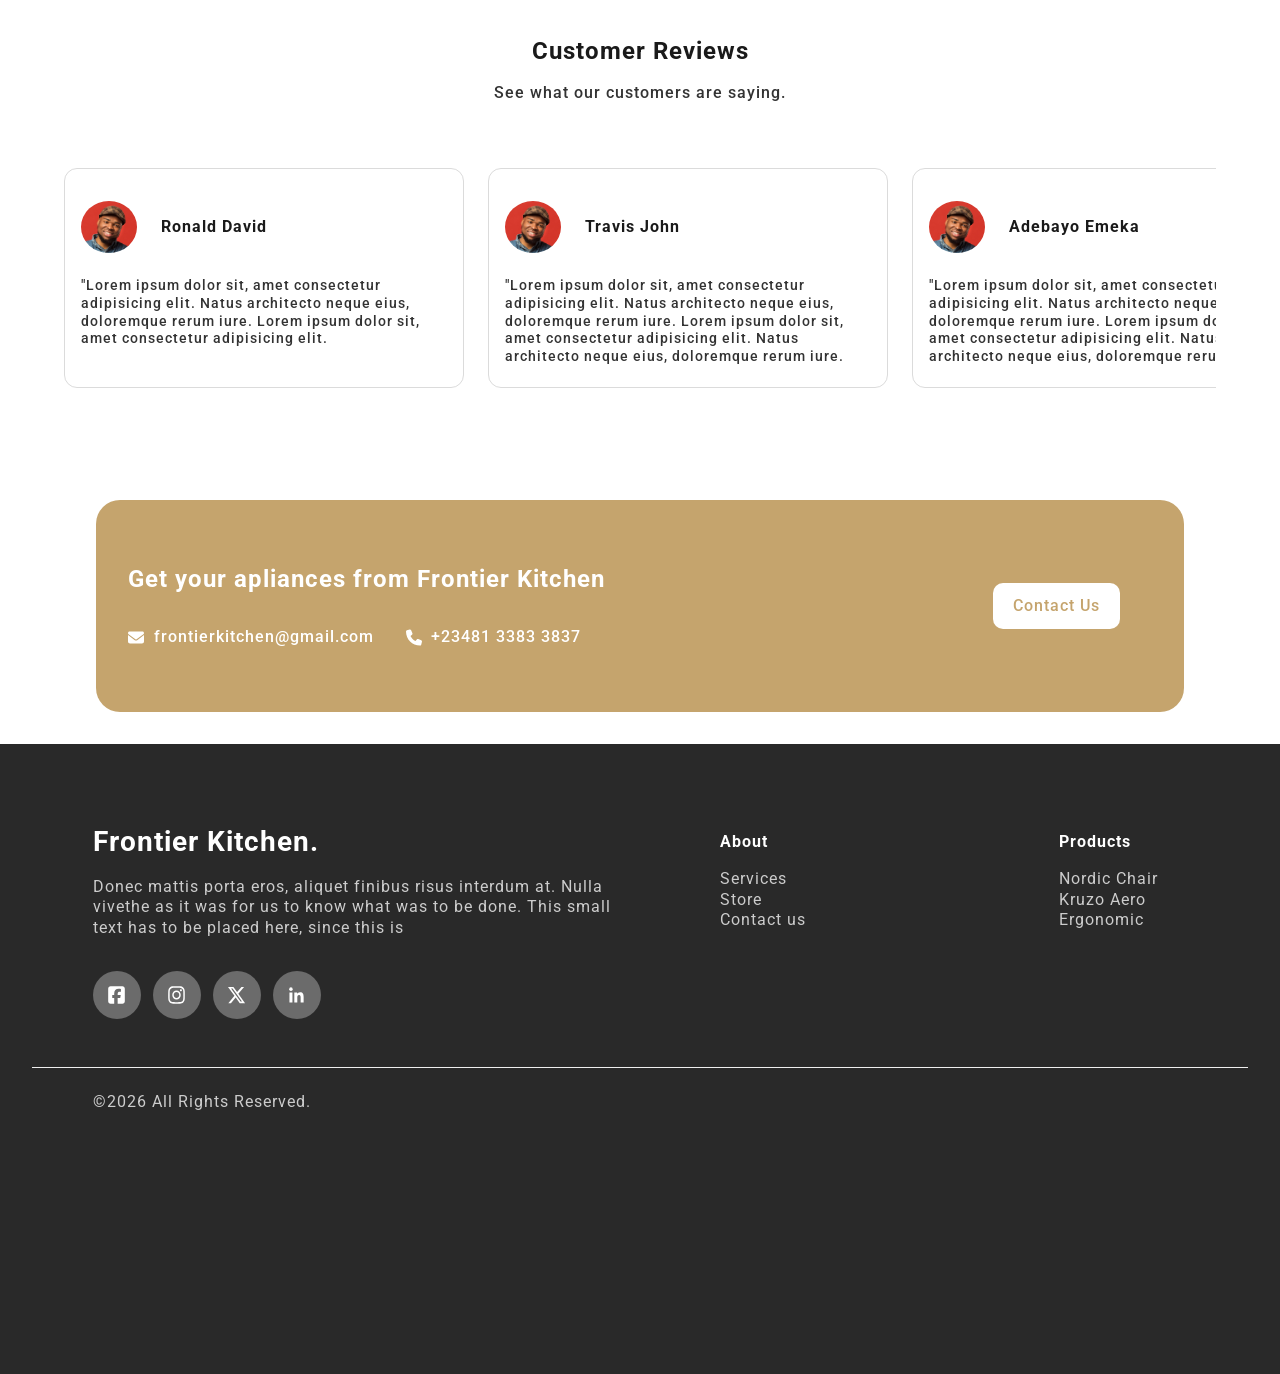
==== commit e4fb2afc: "/" ====
--- a/index.html
+++ b/index.html
@@ -20,8 +20,8 @@
       <ul class="nav">
         <li class="nav-close"><i class="fas fa-times"></i></li>
         <li><a href="/products.html">Product</a></li>
-        <li><a href="#contact">Contact</a></li>
-        <li><a href="#">About</a></li>
+        <!-- <li><a href="#contact">Contact</a></li> -->
+        <!-- <li><a href="#">About</a></li> -->
       </ul>
 
       <div class="menu_btn"><i class="fas fa-bars"></i></div>
@@ -71,8 +71,8 @@
       <div class="about_img">
         <div class="img-container">
           <img src="assets/about-img.jpg" class="abt-1" alt="">
-          <img src="assets/about-img.jpg" class="abt-2" alt="">
-          <img src="assets/about-img.jpg" class="abt-3" alt="">
+          <img src="assets/about-image.jpg" class="abt-2" alt="">
+          <img src="assets/about-img0.jpg" class="abt-3" alt="">
         </div>
       </div>
     </div>
@@ -92,67 +92,146 @@
         <div class="swiper-wrapper">
           <div class="swiper-slide product">
             <div class="product_image">
-              <img src="/assets/gashubburner.jpg" alt="product image">
-
-            </div>
-            <div class="product_details">
-              <h4>gas hob burner</h4>
-              <p>Brand new gas hub burner</p>
-              <!-- <a href="#" class="btn">check details</a> -->
-            </div>
-          </div>
-          <div class="swiper-slide product">
-            <div class="product_image">
-              <img src="/assets/kitchenranagehood.jpg" alt="product image">
-
-            </div>
-            <div class="product_details">
-              <h4>kitchen range hood</h4>
-              <p>Kitchen range just for you</p>
-              <!-- <a href="#" class="btn">check details</a> -->
-            </div>
-          </div>
-          <div class="swiper-slide product">
-            <div class="product_image">
-              <img src="/assets/microwaveoven.jpg" alt="product image">
-
-            </div>
-            <div class="product_details">
-              <h4>microwave oven</h4>
-              <p>Microwave is just what you need</p>
-              <!-- <a href="#" class="btn">check details</a> -->
-            </div>
-          </div>
-          <div class="swiper-slide product">
-            <div class="product_image">
-              <img src="/assets/moreaccessories.jpg" alt="product image">
-
-            </div>
-            <div class="product_details">
-              <h4>More Accessories</h4>
-              <p>check out more accessories in store</p>
-              <!-- <a href="#" class="btn">check details</a> -->
-            </div>
-          </div>
-          <div class="swiper-slide product">
-            <div class="product_image">
-              <img src="/assets/moreaccessories.jpg" alt="product image">
-
-            </div>
-            <div class="product_details">
-              <h4>More Accessories</h4>
-              <p>check out more accessories in store</p>
-              <!-- <a href="#" class="btn">check details</a> -->
-            </div>
-          </div>
-          <div class="swiper-slide product">
-            <div class="product_image">
-              <img src="/assets/moreaccessories.jpg" alt="product image">
-
-            </div>
-            <div class="product_details">
-              <h4>More Accessories</h4>
-              <p>check out more accessories in store</p>
+              <img src="/assets/microwave-12.jpg" alt="product image">
+
+            </div>
+            <div class="product_details">
+              <h4>Electric Oven</h4>
+              <p>Didital screen, air fry, cooling, convection fan</p>
+              <!-- <a href="#" class="btn">check details</a> -->
+            </div>
+          </div>
+          <div class="swiper-slide product">
+            <div class="product_image">
+              <img src="/assets/plate-1.jpg" alt="product image">
+
+            </div>
+            <div class="product_details">
+              <h4>4 burners electric plate</h4>
+              <p>sensor touch control with auto off.</p>
+              <!-- <a href="#" class="btn">check details</a> -->
+            </div>
+          </div>
+          <div class="swiper-slide product">
+            <div class="product_image">
+              <img src="/assets/burner-plate.jpg" alt="product image">
+
+            </div>
+            <div class="product_details">
+              <h4>4 burners, gas & electric</h4>
+              <p>Black stainless stell, cast iron pan support</p>
+              <!-- <a href="#" class="btn">check details</a> -->
+            </div>
+          </div>
+          <div class="swiper-slide product">
+            <div class="product_image">
+              <img src="/assets/sensor-1.jpg" alt="product image">
+
+            </div>
+            <div class="product_details">
+              <h4>Range hood</h4>
+              <p>3 Speed hand wavesensor switch, charcoal filter</p>
+              <!-- <a href="#" class="btn">check details</a> -->
+            </div>
+          </div>
+          <div class="swiper-slide product">
+            <div class="product_image">
+              <img src="/assets/burner.jpg" alt="product image">
+
+            </div>
+            <div class="product_details">
+              <h4>6 burners built-in gas hob </h4>
+              <p>Stainless steel panel Cast iron pan support, battery recognotion.</p>
+              <!-- <a href="#" class="btn">check details</a> -->
+            </div>
+          </div>
+          <div class="swiper-slide product">
+            <div class="product_image">
+              <img src="/assets/microwave-grill.jpg" alt="product image">
+            </div>
+            <div class="product_details">
+              <h4>25 Litres built-in microwave</h4>
+              <p>Grill function, stainless steel cavity</p>
+              <!-- <a href="#" class="btn">check details</a> -->
+            </div>
+          </div>
+          <div class="swiper-slide product">
+            <div class="product_image">
+              <img src="/assets/fridge.jpg" alt="product image">
+            </div>
+            <div class="product_details">
+              <h4>Frost Free Combi refrigerator</h4>
+              <p>Outside condenser, fixed frequency compressor</p>
+              <!-- <a href="#" class="btn">check details</a> -->
+            </div>
+          </div>
+          <div class="swiper-slide product">
+            <div class="product_image">
+              <img src="/assets/plate.jpg" alt="product image">
+            </div>
+            <div class="product_details">
+              <h4>2 Burners electric ceramic plate</h4>
+              <p>Sensor touch control, with child safety lock, auto off function</p>
+              <!-- <a href="#" class="btn">check details</a> -->
+            </div>
+          </div>
+          <div class="swiper-slide product">
+            <div class="product_image">
+              <img src="/assets/microwave-9.jpg" alt="product image">
+            </div>
+            <div class="product_details">
+              <h4>Microwave</h4>
+              <p>Stainless steel cavity</p>
+              <!-- <a href="#" class="btn">check details</a> -->
+            </div>
+          </div>
+          <div class="swiper-slide product">
+            <div class="product_image">
+              <img src="/assets/burner-.jpg" alt="product image">
+            </div>
+            <div class="product_details">
+              <h4>4 Burners built-in gas hob</h4>
+              <p>terpered glass, cast iron pan support, battery ignition.</p>
+              <!-- <a href="#" class="btn">check details</a> -->
+            </div>
+          </div>
+          <div class="swiper-slide product">
+            <div class="product_image">
+              <img src="/assets/sensor-wave.jpg" alt="product image">
+            </div>
+            <div class="product_details">
+              <h4>Range hood</h4>
+              <p>Voice command/hand-wave/touch switch copper motor</p>
+              <!-- <a href="#" class="btn">check details</a> -->
+            </div>
+          </div>
+          <div class="swiper-slide product">
+            <div class="product_image">
+              <img src="/assets/hnd-wave.jpg" alt="product image">
+            </div>
+            <div class="product_details">
+              <h4>Slim range hood</h4>
+              <p>Digital touch with hand-wave/sensor switch, 2 motors with charocoal filter</p>
+              <!-- <a href="#" class="btn">check details</a> -->
+            </div>
+          </div>
+          <div class="swiper-slide product">
+            <div class="product_image">
+              <img src="/assets/burner-5.jpg" alt="product image">
+            </div>
+            <div class="product_details">
+              <h4>5 Burner built-in gas & electric hob</h4>
+              <p>Black stainless steel+4mm ceramic glass panel</p>
+              <!-- <a href="#" class="btn">check details</a> -->
+            </div>
+          </div>
+          <div class="swiper-slide product">
+            <div class="product_image">
+              <img src="/assets/microwave-4.jpg" alt="product image">
+            </div>
+            <div class="product_details">
+              <h4>Microwave</h4>
+              <p>low power consumption</p>
               <!-- <a href="#" class="btn">check details</a> -->
             </div>
           </div>
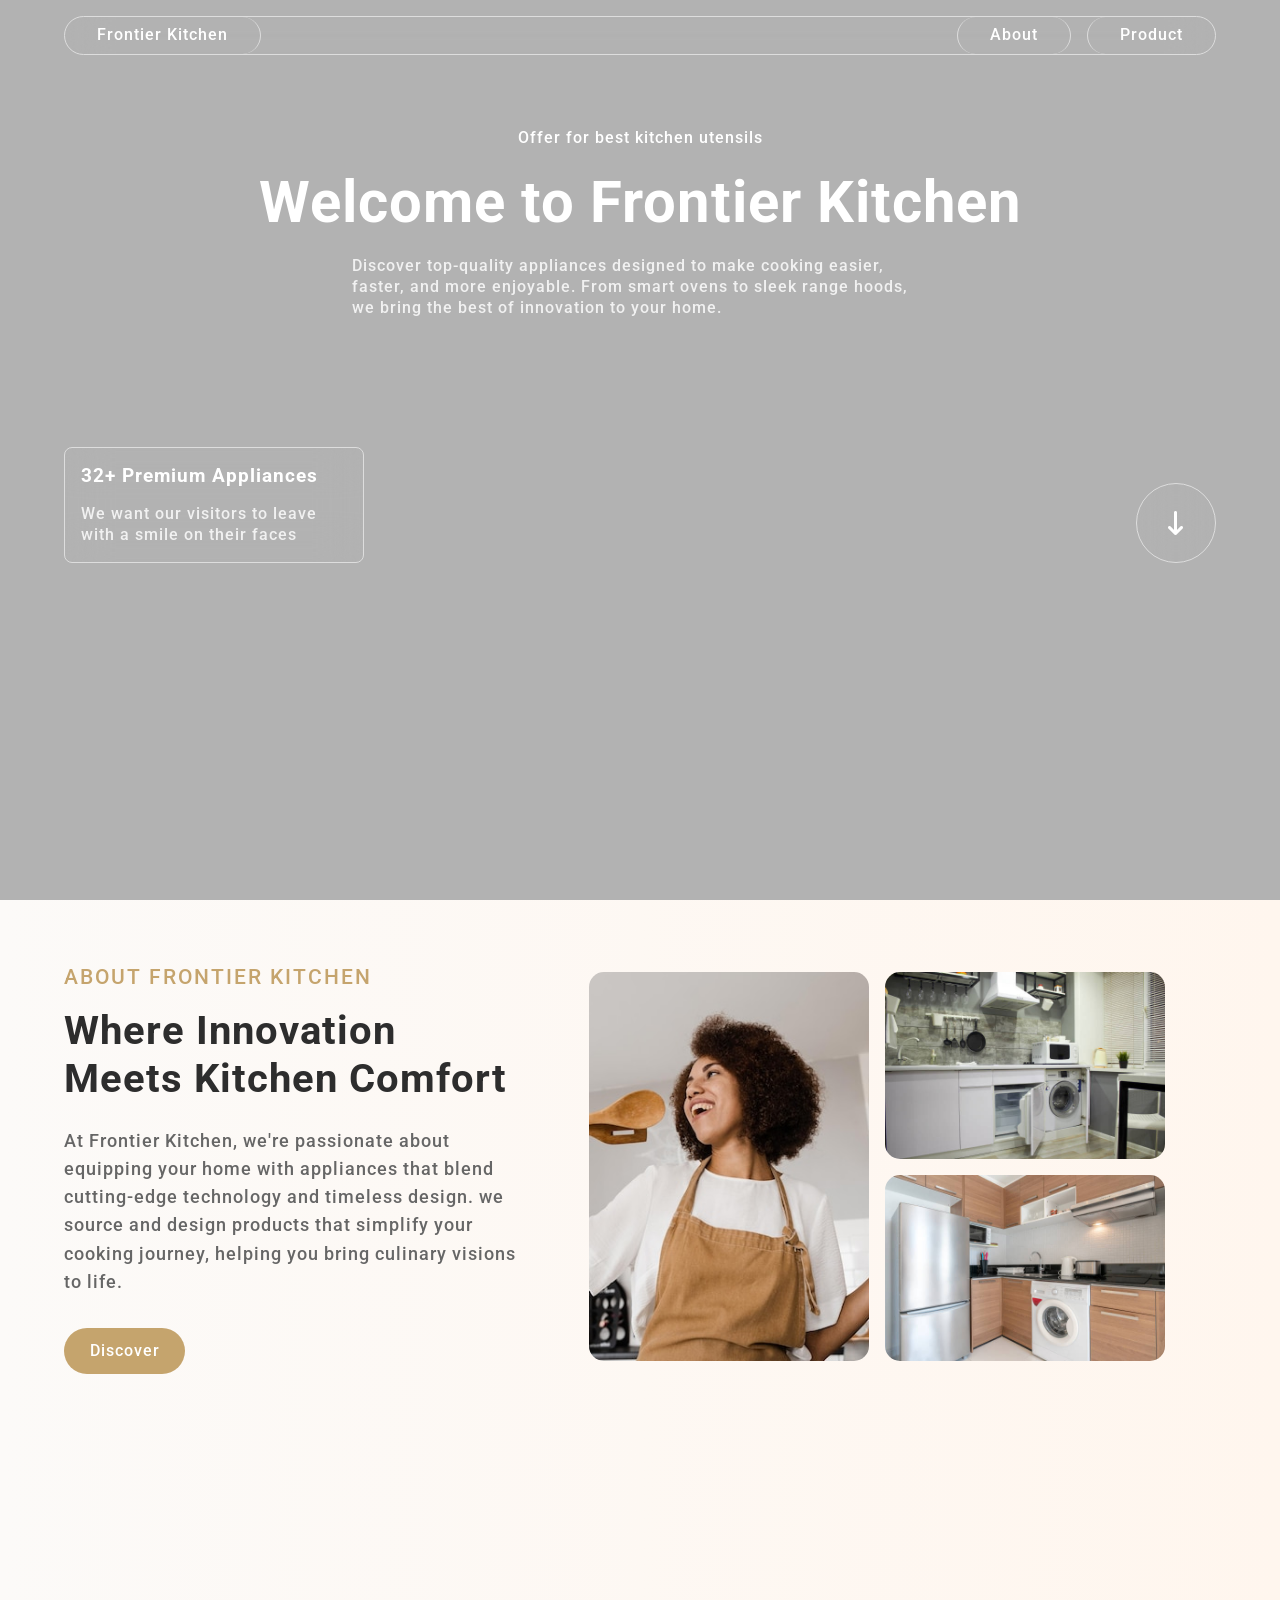
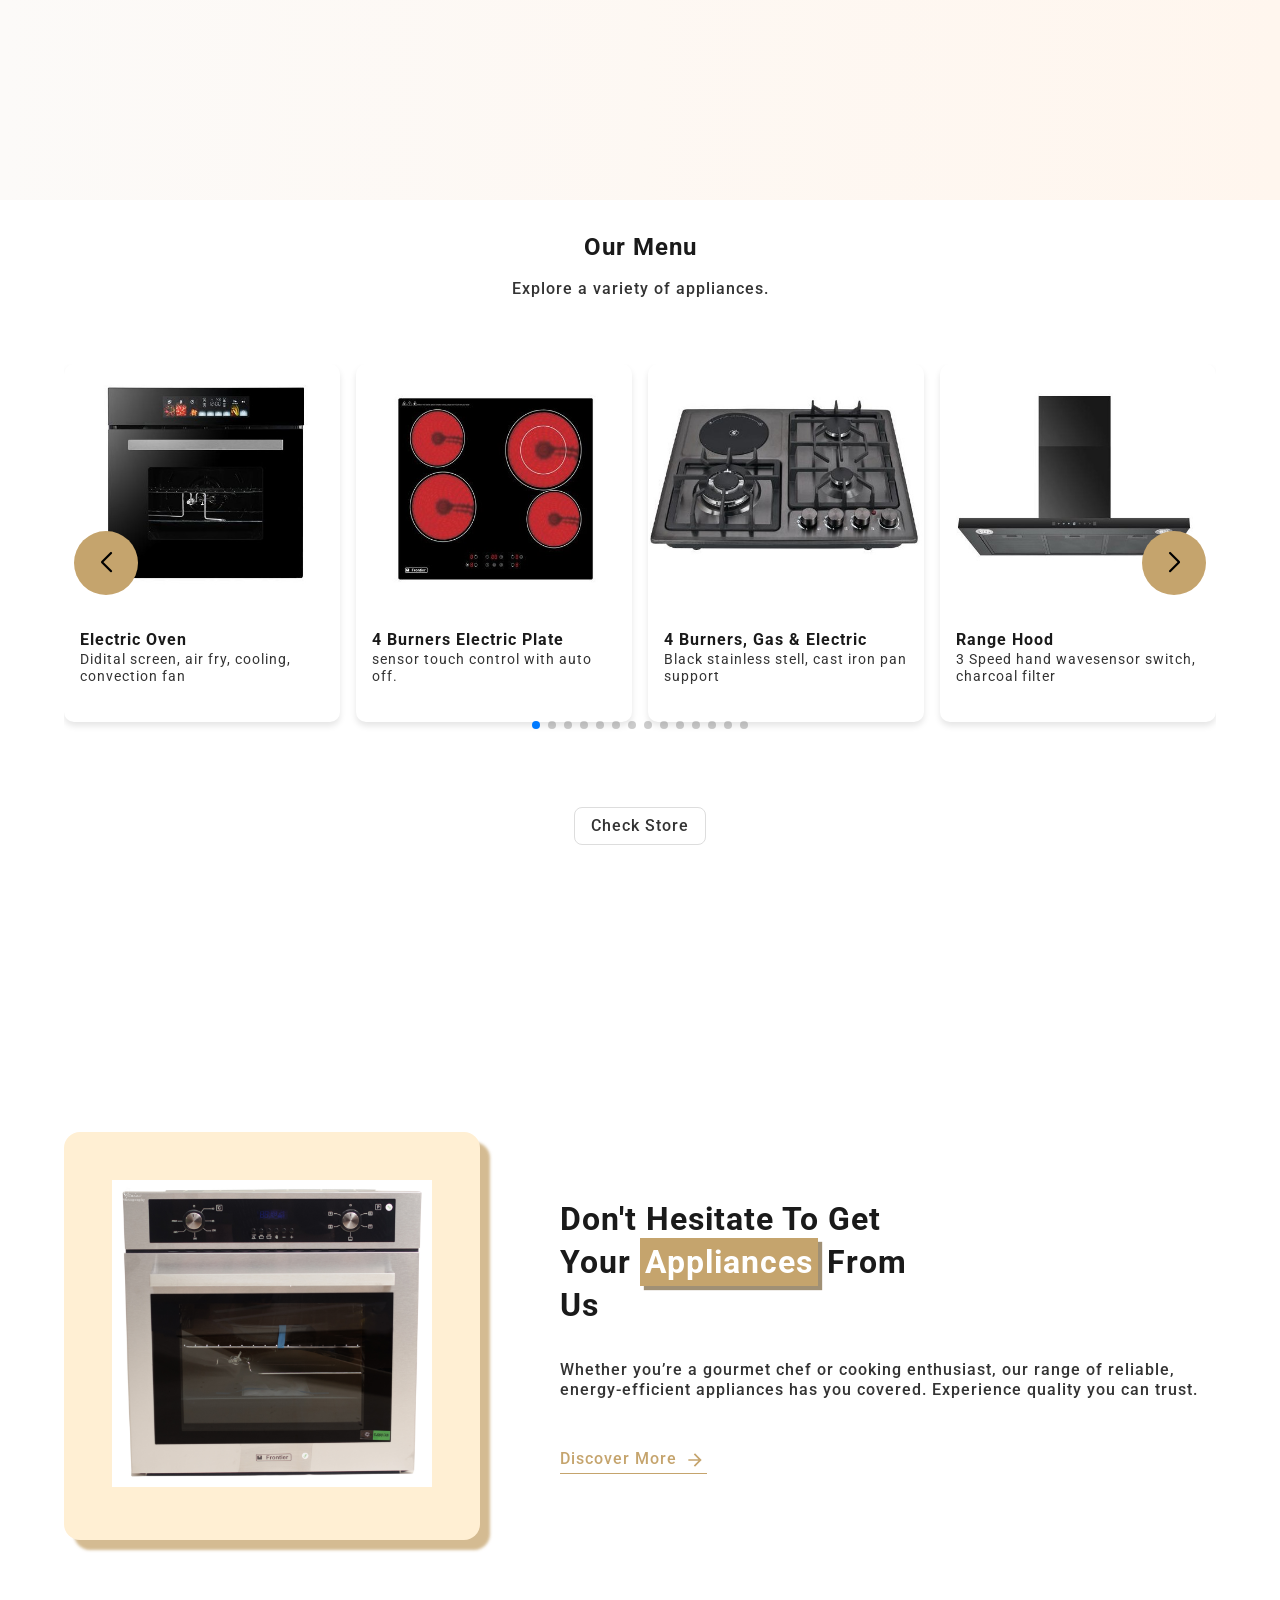
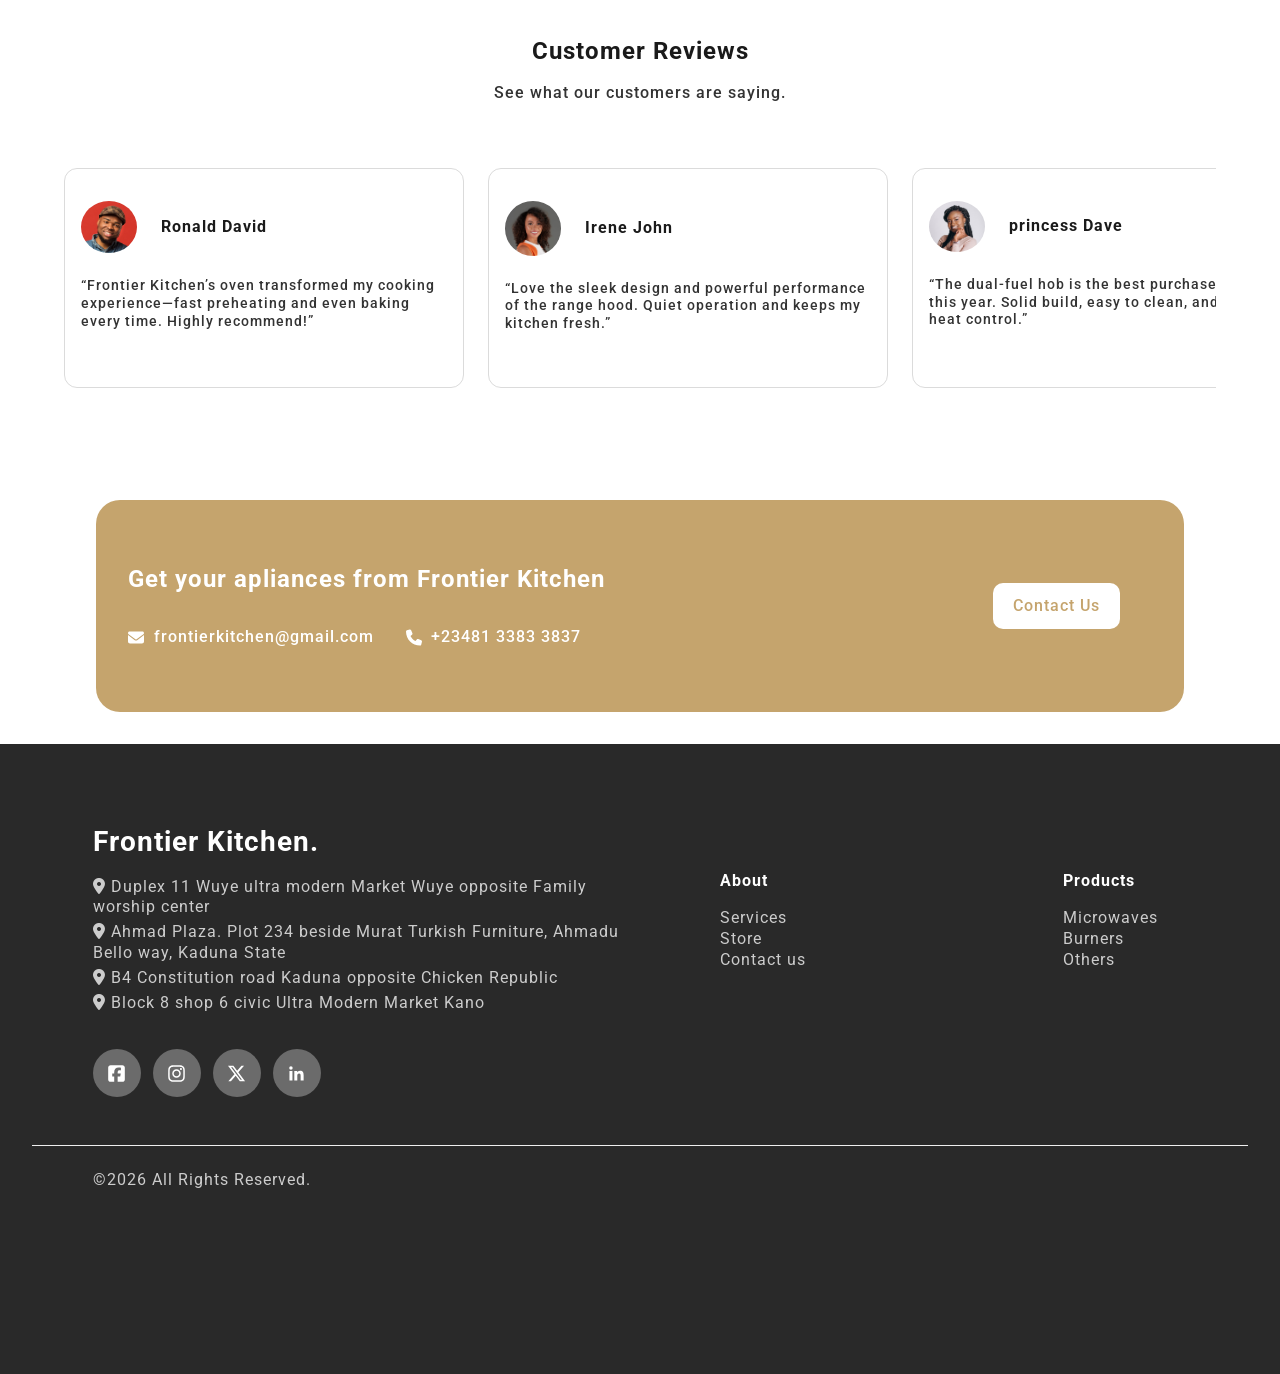
==== commit 789147dd: "/" ====
--- a/index.html
+++ b/index.html
@@ -19,9 +19,9 @@
 
       <ul class="nav">
         <li class="nav-close"><i class="fas fa-times"></i></li>
+        <li><a href="#about">About</a></li>
         <li><a href="/products.html">Product</a></li>
         <!-- <li><a href="#contact">Contact</a></li> -->
-        <!-- <li><a href="#">About</a></li> -->
       </ul>
 
       <div class="menu_btn"><i class="fas fa-bars"></i></div>
@@ -33,8 +33,8 @@
     <div class="container">
       <span>Offer for best kitchen utensils</span>
       <h1>Welcome to Frontier Kitchen</h1>
-      <p>Lorem, ipsum dolor sit amet consectetur adipisicing elit. Mollitia voluptatem vero neque quo doloremque quasi
-        ullam iure tenetur non nostrum?</p>
+      <p>Discover top-quality appliances designed to make cooking easier, faster, and more enjoyable.
+        From smart ovens to sleek range hoods, we bring the best of innovation to your home.</p>
     </div>
 
     <video class="hero_video" src="/assets/hero_video.mp4" autoplay loop muted></video>
@@ -42,7 +42,7 @@
     <div class="hero_bottom_fix">
       <div class="container">
         <div class="card">
-          <h3>32+ Dishes</h3>
+          <h3>32+ Premium Appliances</h3>
           <p>We want our visitors to leave with a smile on their faces</p>
         </div>
 
@@ -59,20 +59,19 @@
     <div class="container about-box flex">
       <div class="about-info">
         <div class="heading_">
-          <h2>About Us</h2>
-          <h3>Discover the story behind Frontier Kitchen.</h3>
-        </div>
-        <p> Lorem ipsum dolor sit amet consectetur, adipisicing elit. Nemo a voluptatum
-          asperiores quis, dolor excepturi vitae esse quaerat modi dicta
-          deleniti maxime nulla nobis repellendus at voluptatem, perferendis s
-          apiente? Dolorum? deleniti maxime nulla nobis repellendus at voluptatem </p>
-        <a href="#" class="cta-btn">Read More</a>
+          <h2>About Frontier Kitchen</h2>
+          <h3>Where Innovation Meets Kitchen Comfort</h3>
+        </div>
+        <p> At Frontier Kitchen, we're passionate about equipping your home with appliances
+          that blend cutting-edge technology and timeless design. we source and design
+          products that simplify your cooking journey, helping you bring culinary visions to life. </p>
+        <a href="/products.html" class="cta-btn">Discover</a>
       </div>
       <div class="about_img">
         <div class="img-container">
           <img src="assets/about-img.jpg" class="abt-1" alt="">
-          <img src="assets/about-image.jpg" class="abt-2" alt="">
-          <img src="assets/about-img0.jpg" class="abt-3" alt="">
+          <img src="assets/abt-1.jpg" class="abt-2" alt="">
+          <img src="assets/abt-2.jpg" class="abt-3" alt="">
         </div>
       </div>
     </div>
@@ -255,11 +254,9 @@
       </div>
       <div class="sale-info">
         <h2>Don't hesitate to get your <span class="txt-style">appliances</span> from us</h2>
-        <p>Lorem ipsum dolor sit amet consectetur, adipisicing elit.
-          Nulla veniam unde ut,
-          voluptatum saepe eum molestias at molestiae autem nesciunt.
-          rem ipsum dolor sit amet consectetur, adipisicing elit</p>
-        <a href="" class="sale-link ">Learn More
+        <p>Whether you’re a gourmet chef or cooking enthusiast, our range of reliable,
+          energy-efficient appliances has you covered. Experience quality you can trust.</p>
+        <a href="" class="sale-link ">Discover More
           <svg xmlns="http://www.w3.org/2000/svg" height="20px" viewBox="0 -960 960 960" width="24px" fill="#C5A46D">
             <path d="M647-440H160v-80h487L423-744l57-56 320 320-320 320-57-56 224-224Z" />
           </svg>
@@ -284,37 +281,30 @@
               <!-- <p>CEO, Founder XYZ Inc</p> -->
             </div>
             <p>
-              "Lorem ipsum dolor sit, amet consectetur adipisicing elit.
-              Natus architecto neque eius, doloremque rerum iure.
-              Lorem ipsum dolor sit, amet consectetur adipisicing elit.
+              “Frontier Kitchen’s oven transformed my cooking
+              experience—fast preheating and even baking every time. Highly recommend!”
             </p>
           </div>
           <div class="review-card">
             <div class="review-bio center flex">
-              <img src="/assets/test-1.jpg" alt="">
-              <h4>Travis John</h4>
+              <img src="/assets/test-2.jpg" alt="">
+              <h4>Irene John</h4>
               <!-- <p>CEO, Founder XYZ Inc</p> -->
             </div>
             <p>
-              "Lorem ipsum dolor sit, amet consectetur adipisicing elit.
-              Natus architecto neque eius, doloremque rerum iure.
-              Lorem ipsum dolor sit, amet consectetur adipisicing elit.
-              Natus architecto neque eius, doloremque rerum iure.
-
+              “Love the sleek design and powerful performance of the range hood.
+              Quiet operation and keeps my kitchen fresh.”
             </p>
           </div>
           <div class="review-card">
             <div class="review-bio center flex">
-              <img src="/assets/test-1.jpg" alt="">
-              <h4>Adebayo Emeka</h4>
+              <img src="/assets/test-3.jpg" alt="">
+              <h4>princess Dave</h4>
               <!-- <p>CEO, Founder XYZ Inc</p> -->
             </div>
             <p>
-              "Lorem ipsum dolor sit, amet consectetur adipisicing elit.
-              Natus architecto neque eius, doloremque rerum iure.
-              Lorem ipsum dolor sit, amet consectetur adipisicing elit.
-              Natus architecto neque eius, doloremque rerum iure.
-
+              “The dual-fuel hob is the best purchase I’ve made
+              this year. Solid build, easy to clean, and great heat control.”
             </p>
           </div>
         </div>
@@ -354,9 +344,12 @@
         <div class="footer-container flex wrap center">
           <div class="footer-brand">
             <h2>Frontier Kitchen.</h2>
-            <p>Donec mattis porta eros, aliquet finibus risus interdum at.
-              Nulla vivethe as it was for us to know what was to be done.
-              This small text has to be placed here, since this is</p>
+            <p><i class="fas fa-map-marker-alt"></i> Duplex 11 Wuye ultra modern Market Wuye opposite Family worship
+              center</p>
+            <p><i class="fas fa-map-marker-alt"></i> Ahmad Plaza. Plot 234 beside Murat Turkish Furniture, Ahmadu Bello
+              way, Kaduna State</p>
+            <p><i class="fas fa-map-marker-alt"></i> B4 Constitution road Kaduna opposite Chicken Republic</p>
+            <p><i class="fas fa-map-marker-alt"></i> Block 8 shop 6 civic Ultra Modern Market Kano</p>
           </div>
 
           <!-- Link Columns -->
@@ -372,9 +365,9 @@
             <div class="footer-column">
               <h4>Products</h4>
               <ul>
-                <li><a href="#">Nordic Chair</a></li>
-                <li><a href="#">Kruzo Aero</a></li>
-                <li><a href="#">Ergonomic</a></li>
+                <li><a href="/products.html">Microwaves</a></li>
+                <li><a href="/products.html">Burners</a></li>
+                <li><a href="/products.html">Others</a></li>
               </ul>
             </div>
           </div>
--- a/css/main.css
+++ b/css/main.css
@@ -697,7 +697,9 @@
 .footer-brand img {
   width: 1.2rem;
 }
-
+.footer-brand p{
+  margin-bottom: .25rem;
+}
 .foot-links {
   justify-content: space-between;
   width: 40%;
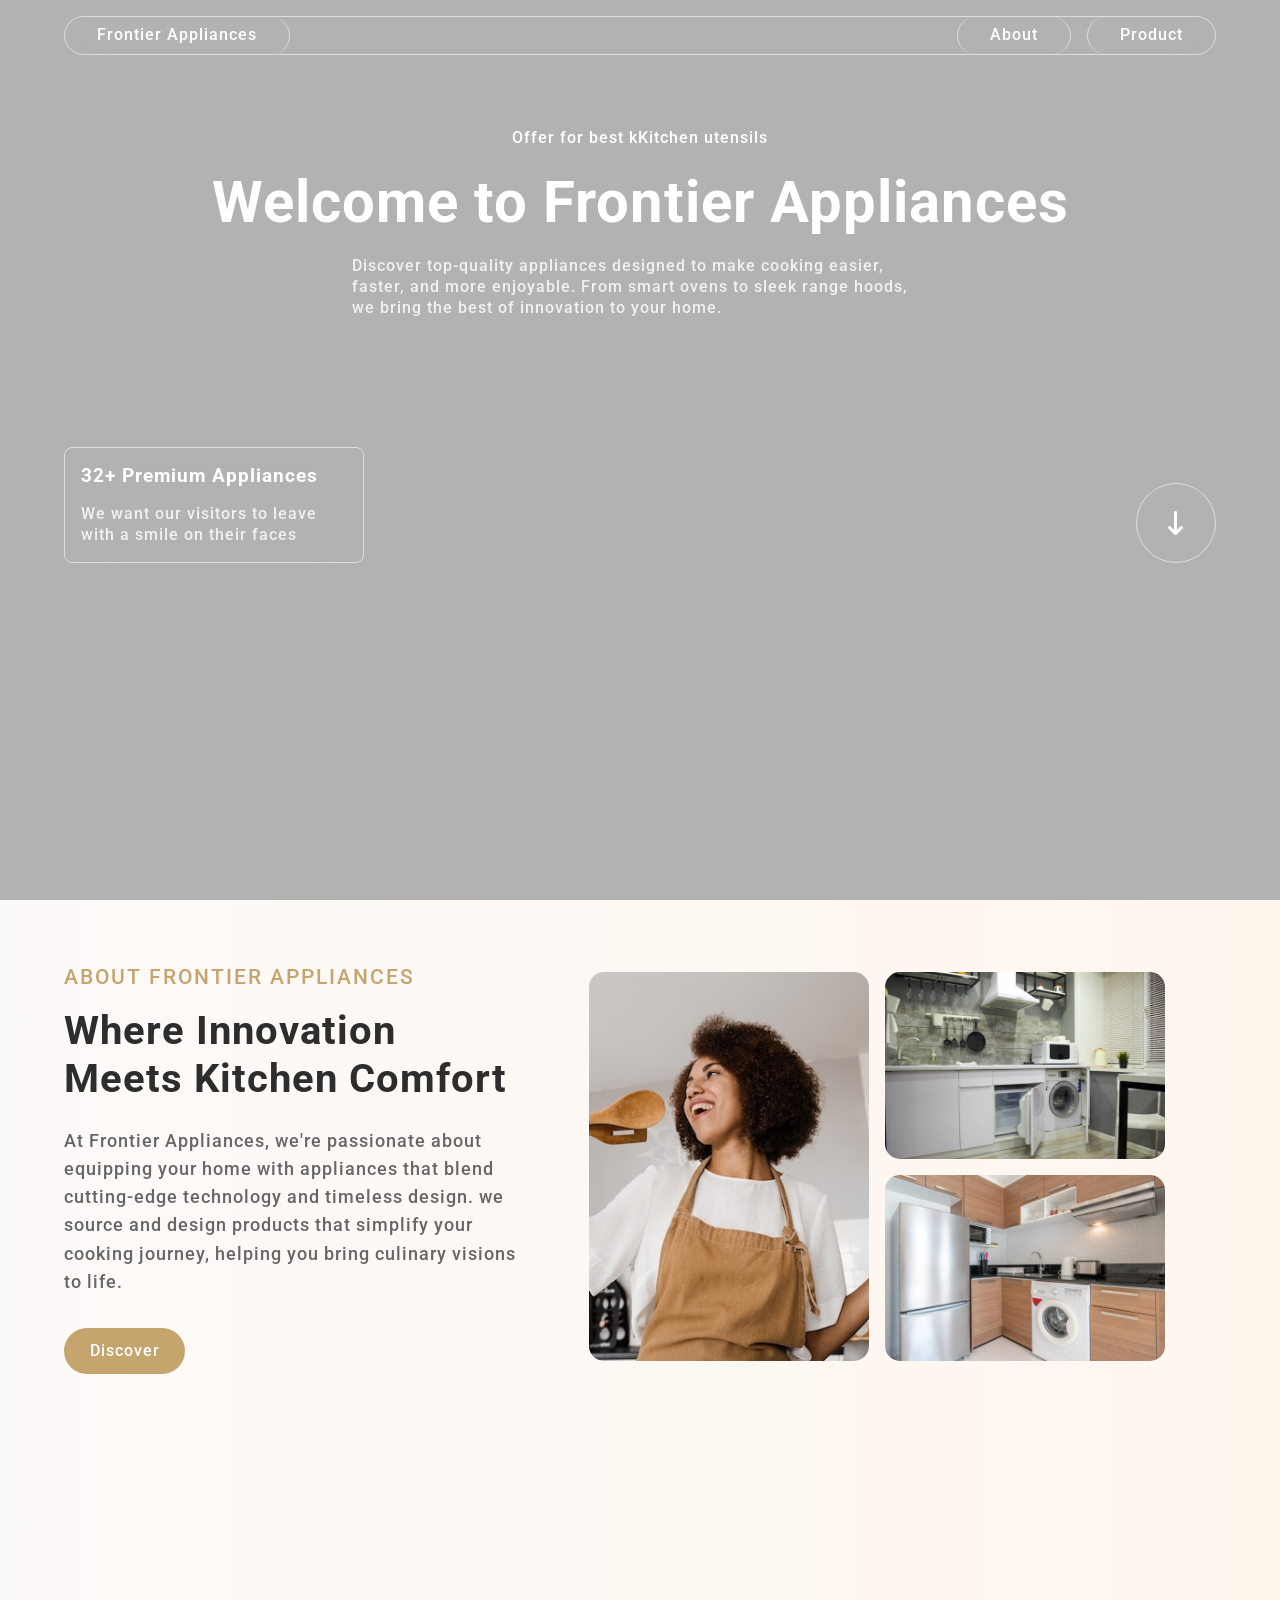
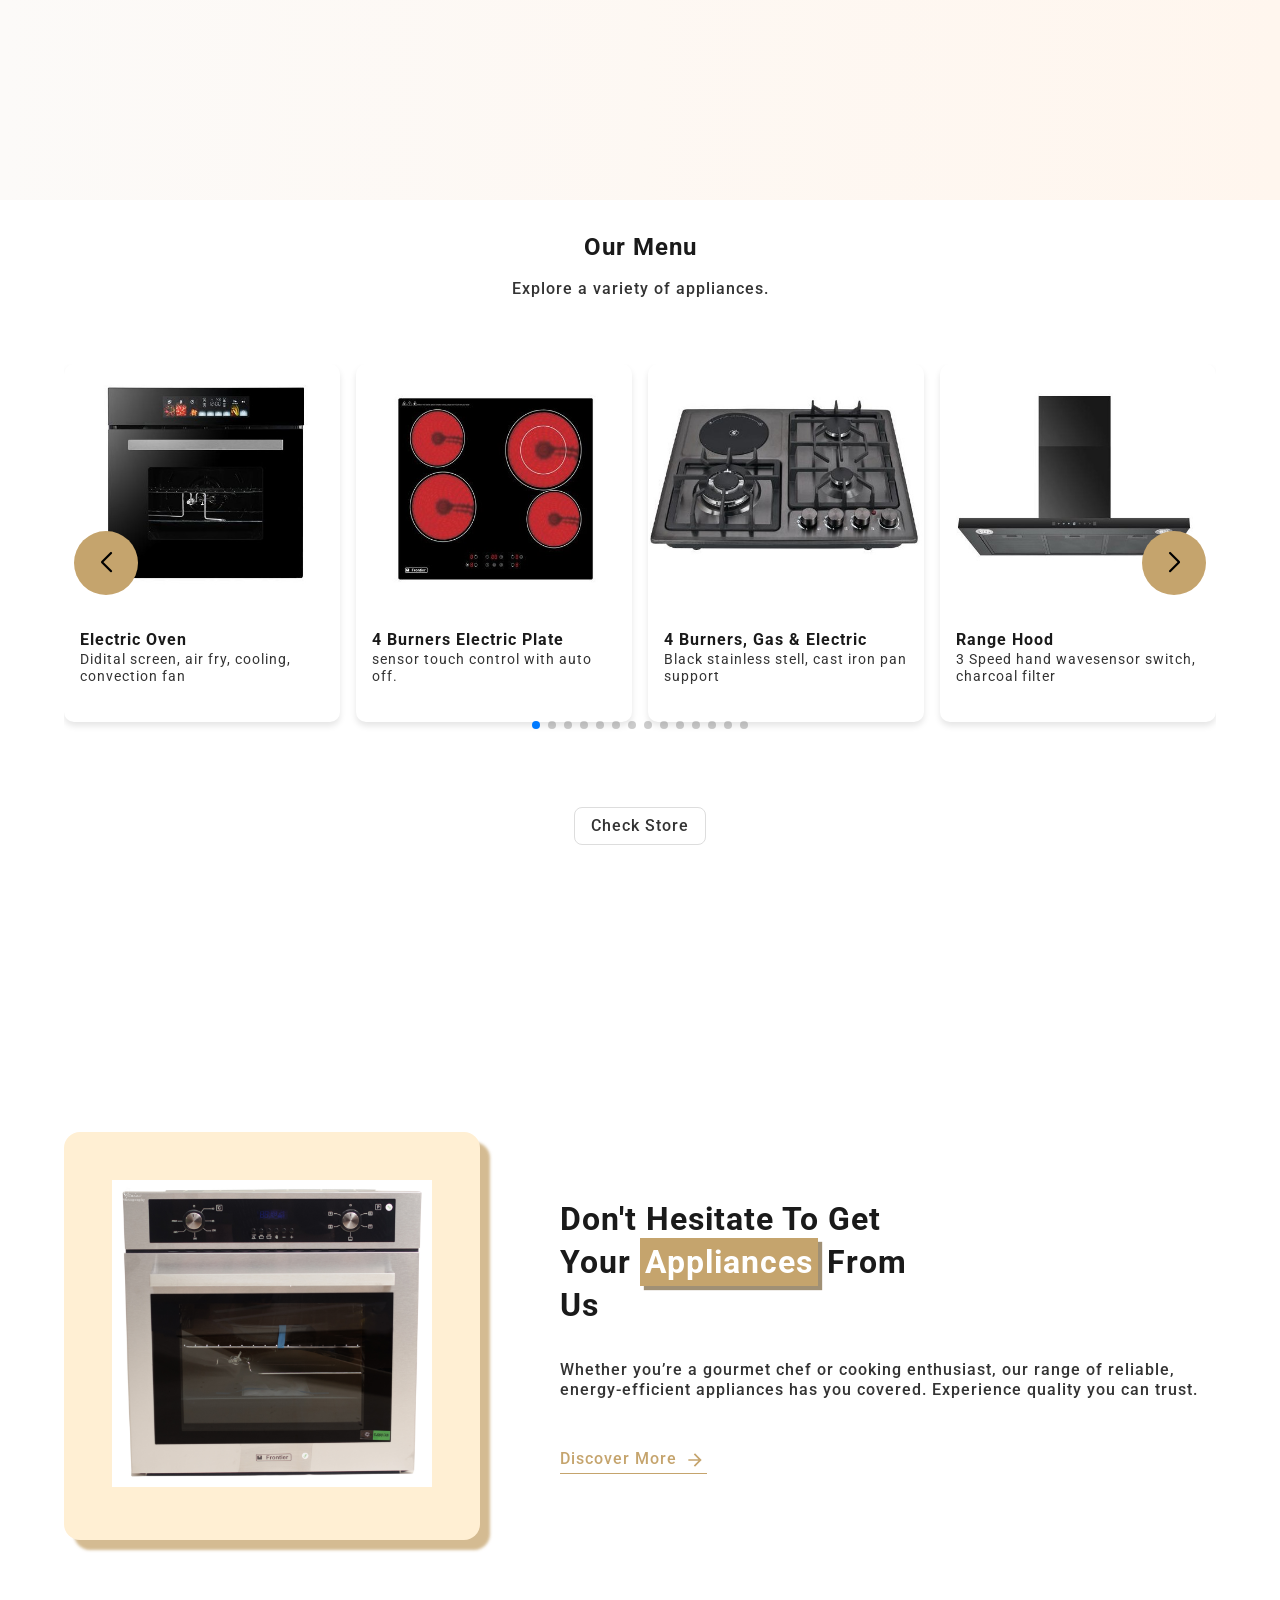
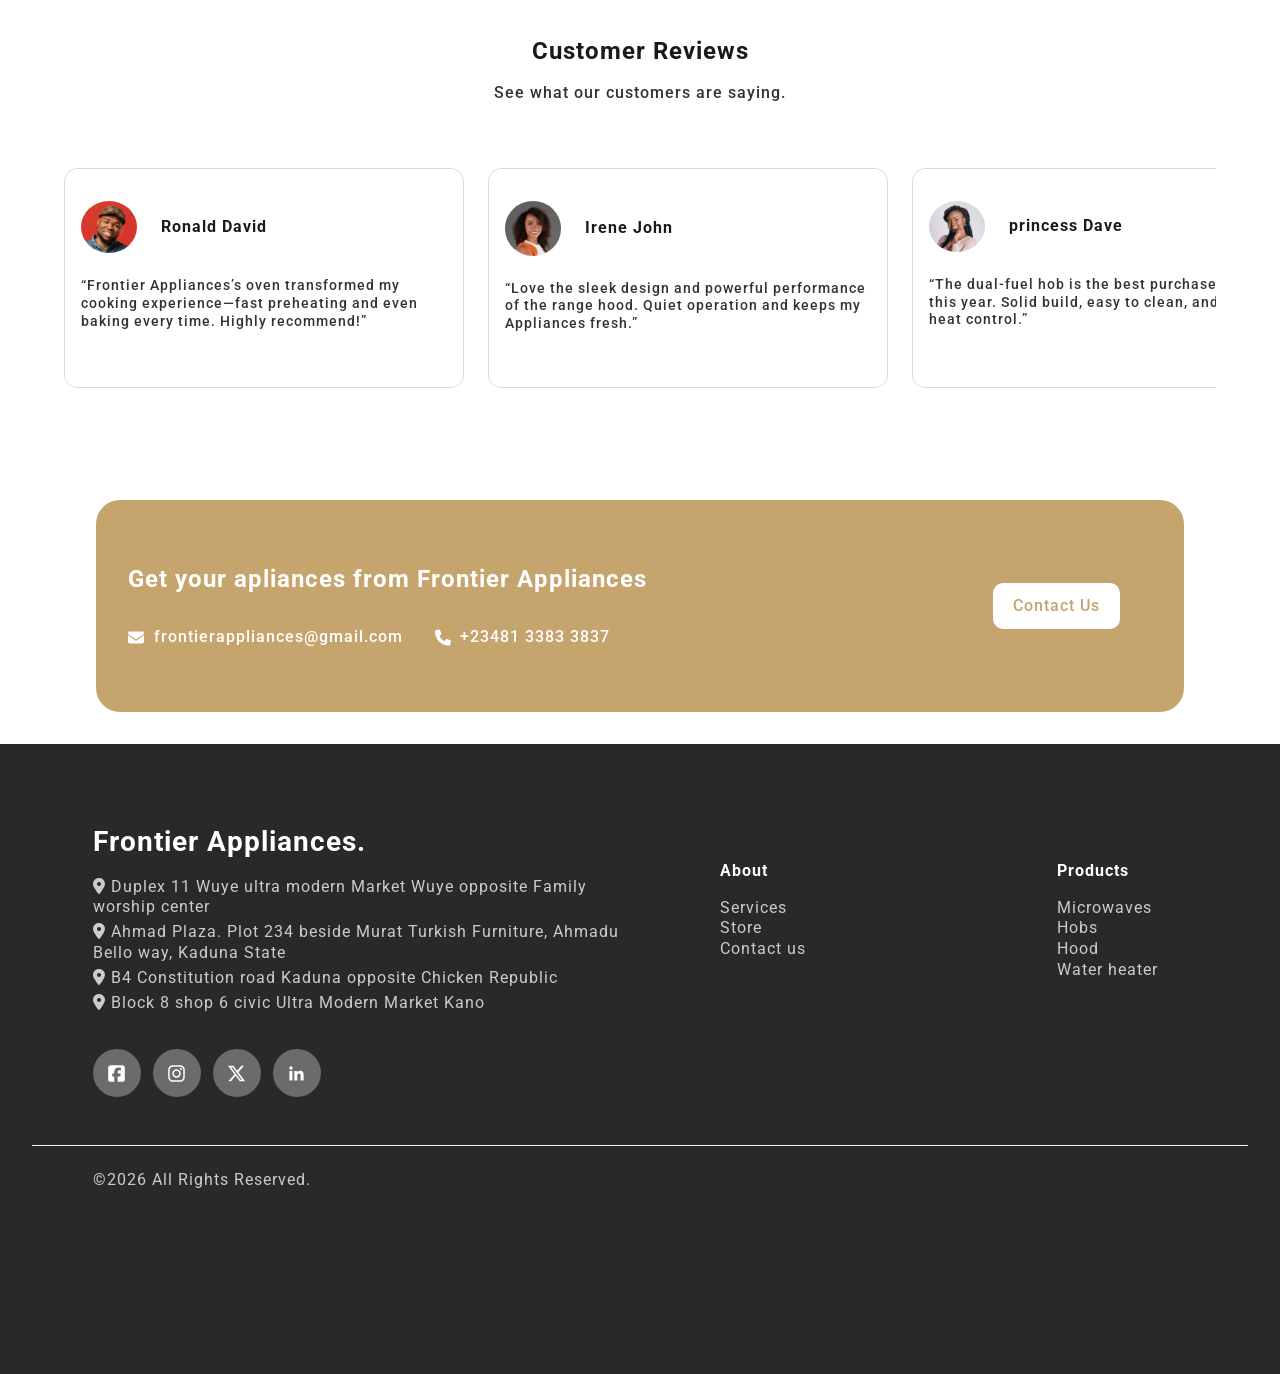
==== commit 637c3d02: "update main" ====
--- a/index.html
+++ b/index.html
@@ -4,7 +4,13 @@
 <head>
   <meta charset="UTF-8" />
   <meta name="viewport" content="width=device-width, initial-scale=1.0" />
-  <title>Frontier Kitchen</title>
+  <title>Frontier Appliances</title>
+  <link rel="icon" type="image" href="/assets/frontierlogo.png" />
+
+  <!-- Primary SEO Meta Tags -->
+  <meta name="description" content="Frontier Kitchen offers premium kitchen appliances—smart ovens, range hoods, burners and more—to equip your home with style and innovation." />
+  <meta name="keywords" content="kitchen appliances, smart oven, range hood, electric stove, gas hob, microwave, Frontier Kitchen" />
+  <meta name="author" content="Frontier Appliances" />
 
   <link rel="stylesheet" href="https://cdnjs.cloudflare.com/ajax/libs/font-awesome/6.6.0/css/all.min.css" />
   <link rel="stylesheet" href="https://cdn.jsdelivr.net/npm/swiper@10/swiper-bundle.min.css" />
@@ -15,7 +21,7 @@
   <!-- Header Section -->
   <header id="header">
     <div class="container">
-      <div class="logo">Frontier Kitchen</div>
+      <div class="logo">Frontier Appliances</div>
 
       <ul class="nav">
         <li class="nav-close"><i class="fas fa-times"></i></li>
@@ -31,8 +37,8 @@
   <!-- Hero Section -->
   <section id="hero">
     <div class="container">
-      <span>Offer for best kitchen utensils</span>
-      <h1>Welcome to Frontier Kitchen</h1>
+      <span>Offer for best kKitchen utensils</span>
+      <h1>Welcome to Frontier Appliances</h1>
       <p>Discover top-quality appliances designed to make cooking easier, faster, and more enjoyable.
         From smart ovens to sleek range hoods, we bring the best of innovation to your home.</p>
     </div>
@@ -59,10 +65,10 @@
     <div class="container about-box flex">
       <div class="about-info">
         <div class="heading_">
-          <h2>About Frontier Kitchen</h2>
+          <h2>About Frontier Appliances</h2>
           <h3>Where Innovation Meets Kitchen Comfort</h3>
         </div>
-        <p> At Frontier Kitchen, we're passionate about equipping your home with appliances
+        <p> At Frontier Appliances, we're passionate about equipping your home with appliances
           that blend cutting-edge technology and timeless design. we source and design
           products that simplify your cooking journey, helping you bring culinary visions to life. </p>
         <a href="/products.html" class="cta-btn">Discover</a>
@@ -281,7 +287,7 @@
               <!-- <p>CEO, Founder XYZ Inc</p> -->
             </div>
             <p>
-              “Frontier Kitchen’s oven transformed my cooking
+              “Frontier Appliances’s oven transformed my cooking
               experience—fast preheating and even baking every time. Highly recommend!”
             </p>
           </div>
@@ -293,7 +299,7 @@
             </div>
             <p>
               “Love the sleek design and powerful performance of the range hood.
-              Quiet operation and keeps my kitchen fresh.”
+              Quiet operation and keeps my Appliances fresh.”
             </p>
           </div>
           <div class="review-card">
@@ -315,11 +321,11 @@
   <div class="call-to-action flex " id="contact">
     <div class="callto-container flex center">
       <div>
-        <h3>Get your apliances from Frontier Kitchen</h3>
+        <h3>Get your apliances from Frontier Appliances</h3>
         <div class="cta-info flex">
           <div class="flex">
             <img src="/assets//envelope.svg" alt="mail">
-            frontierkitchen@gmail.com
+            frontierappliances@gmail.com
           </div>
           <div class="flex">
             <img src="/assets//phone.svg" alt="phonedial">
@@ -343,7 +349,7 @@
         <!-- Brand & Description -->
         <div class="footer-container flex wrap center">
           <div class="footer-brand">
-            <h2>Frontier Kitchen.</h2>
+            <h2>Frontier Appliances.</h2>
             <p><i class="fas fa-map-marker-alt"></i> Duplex 11 Wuye ultra modern Market Wuye opposite Family worship
               center</p>
             <p><i class="fas fa-map-marker-alt"></i> Ahmad Plaza. Plot 234 beside Murat Turkish Furniture, Ahmadu Bello
@@ -366,8 +372,9 @@
               <h4>Products</h4>
               <ul>
                 <li><a href="/products.html">Microwaves</a></li>
-                <li><a href="/products.html">Burners</a></li>
-                <li><a href="/products.html">Others</a></li>
+                <li><a href="/products.html">Hobs</a></li>
+                <li><a href="/products.html">Hood</a></li>
+                <li><a href="/products.html">Water heater</a></li>
               </ul>
             </div>
           </div>
@@ -393,7 +400,6 @@
       </div>
     </div>
   </section>
-
   <script src="https://cdn.jsdelivr.net/npm/swiper@10/swiper-bundle.min.js"></script>
   <script src="js/main.js"></script>
 </body>
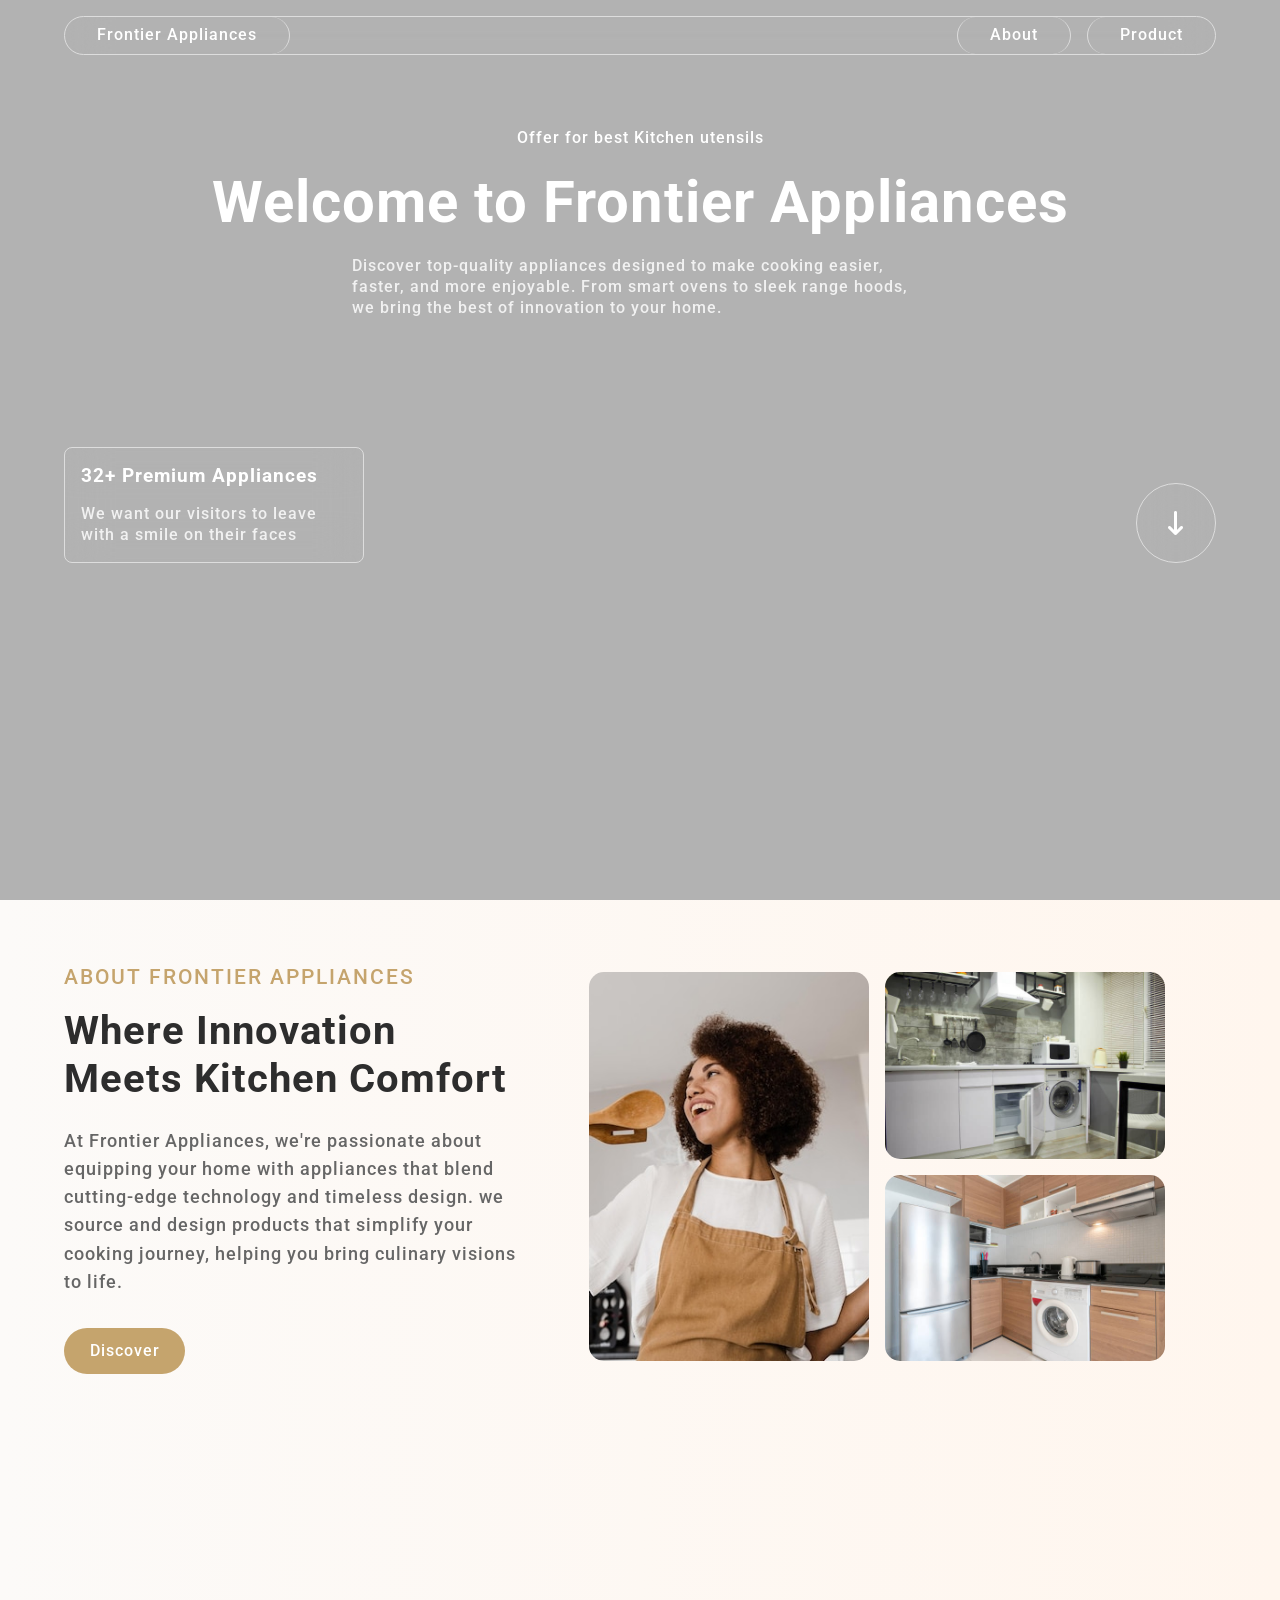
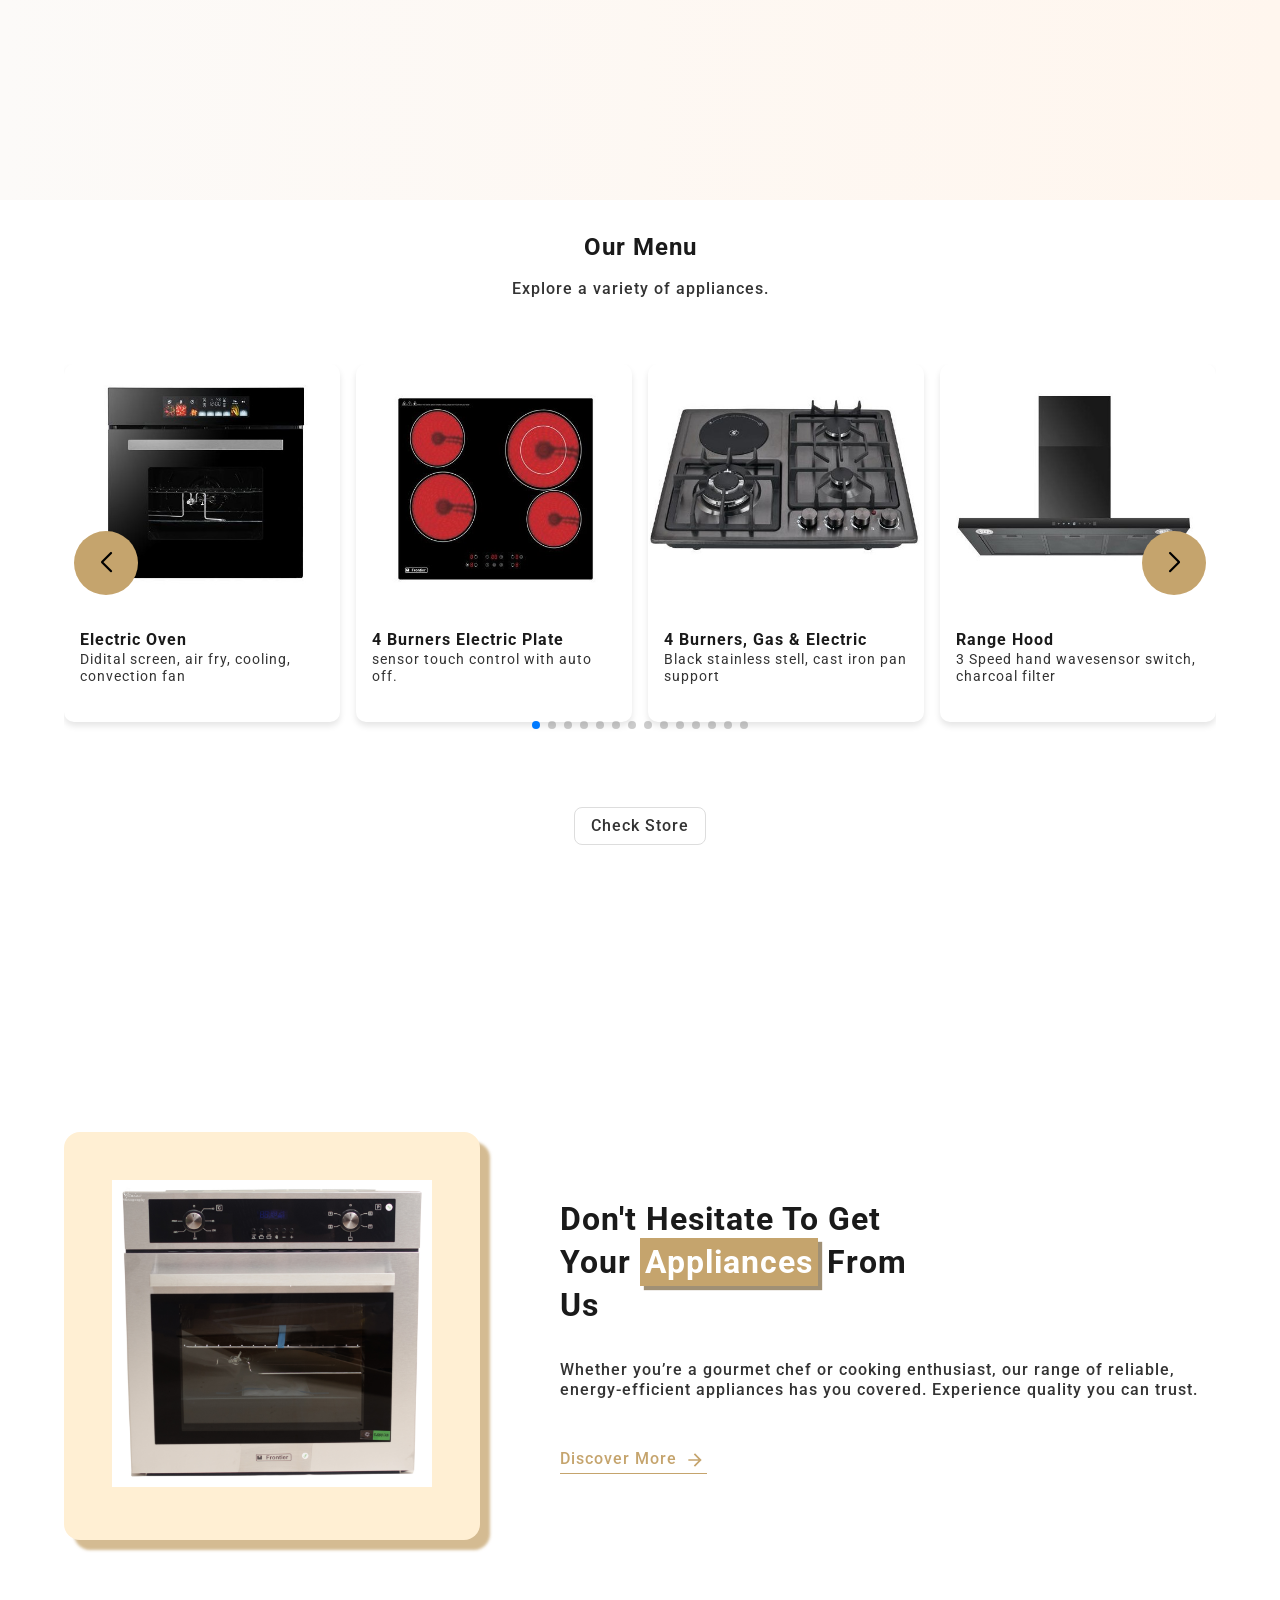
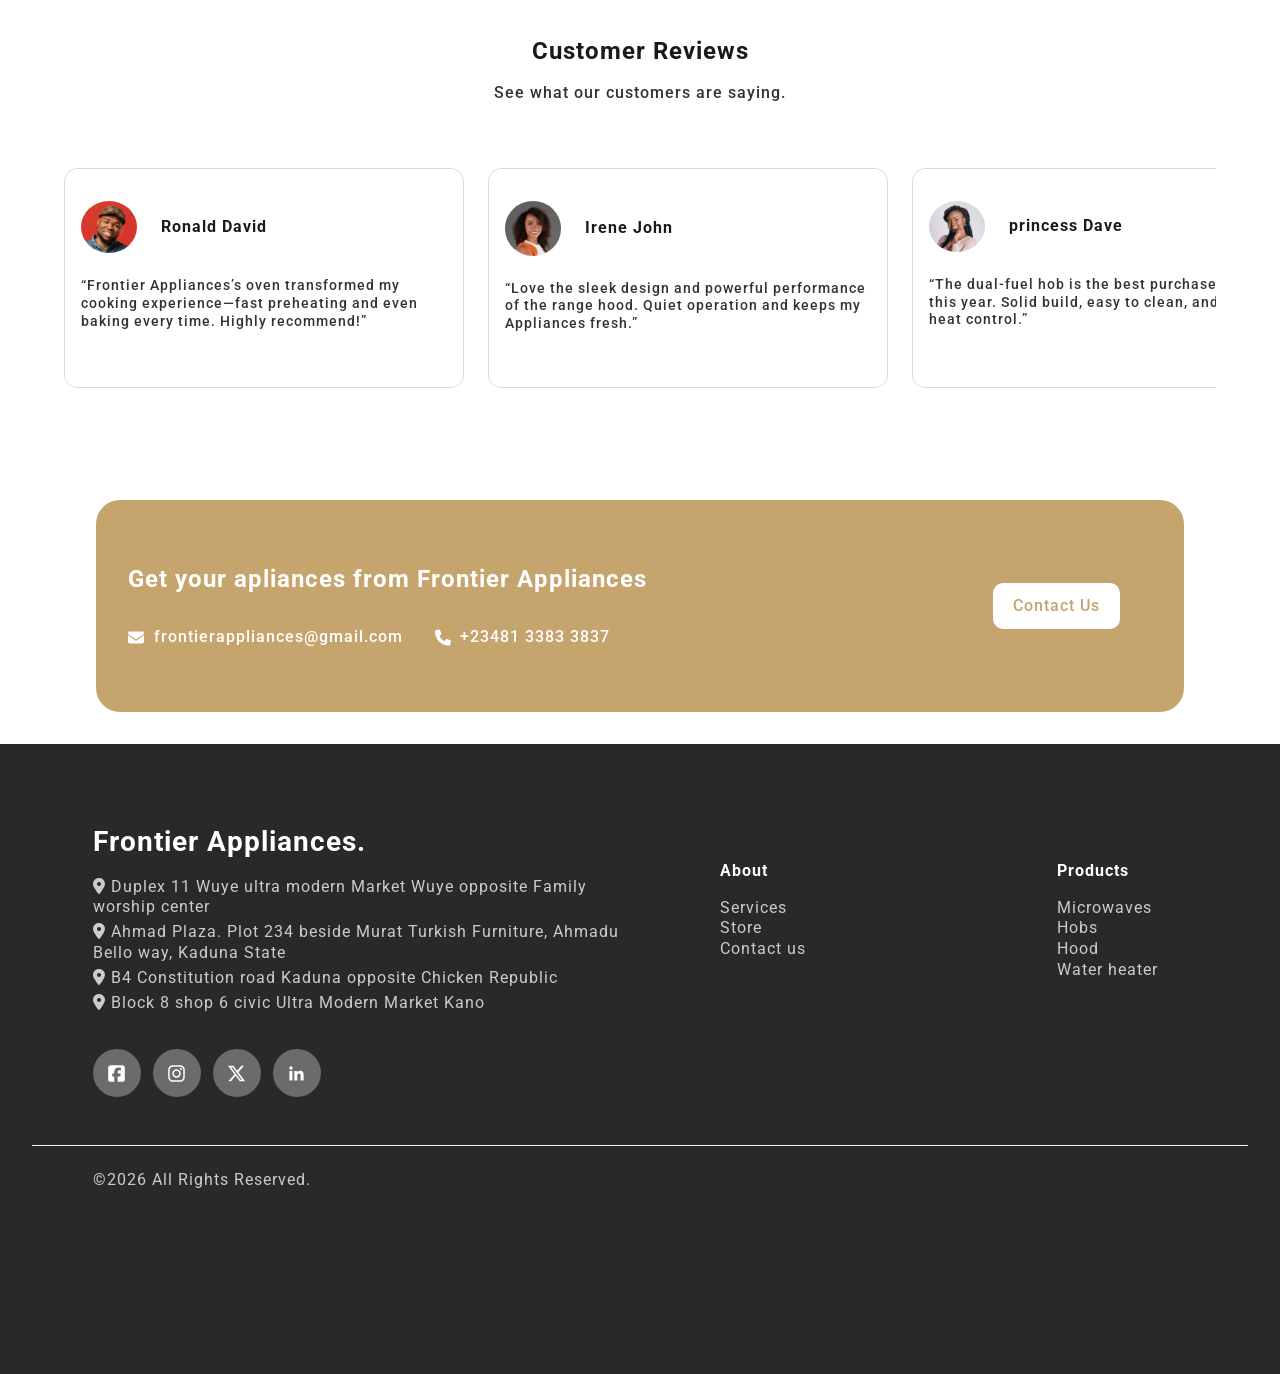
==== commit 0fe9b44d: "/" ====
--- a/index.html
+++ b/index.html
@@ -37,7 +37,7 @@
   <!-- Hero Section -->
   <section id="hero">
     <div class="container">
-      <span>Offer for best kKitchen utensils</span>
+      <span>Offer for best Kitchen utensils</span>
       <h1>Welcome to Frontier Appliances</h1>
       <p>Discover top-quality appliances designed to make cooking easier, faster, and more enjoyable.
         From smart ovens to sleek range hoods, we bring the best of innovation to your home.</p>
--- a/css/main.css
+++ b/css/main.css
@@ -1000,6 +1000,9 @@
   section#hero .hero_bottom_fix .container .card {
 margin-top:3.5rem ;
   }
+  section#hero .hero_bottom_fix .container .scroll_down {
+    display: none;
+}
   .about-info p {
     font-size: .9rem;
   }
